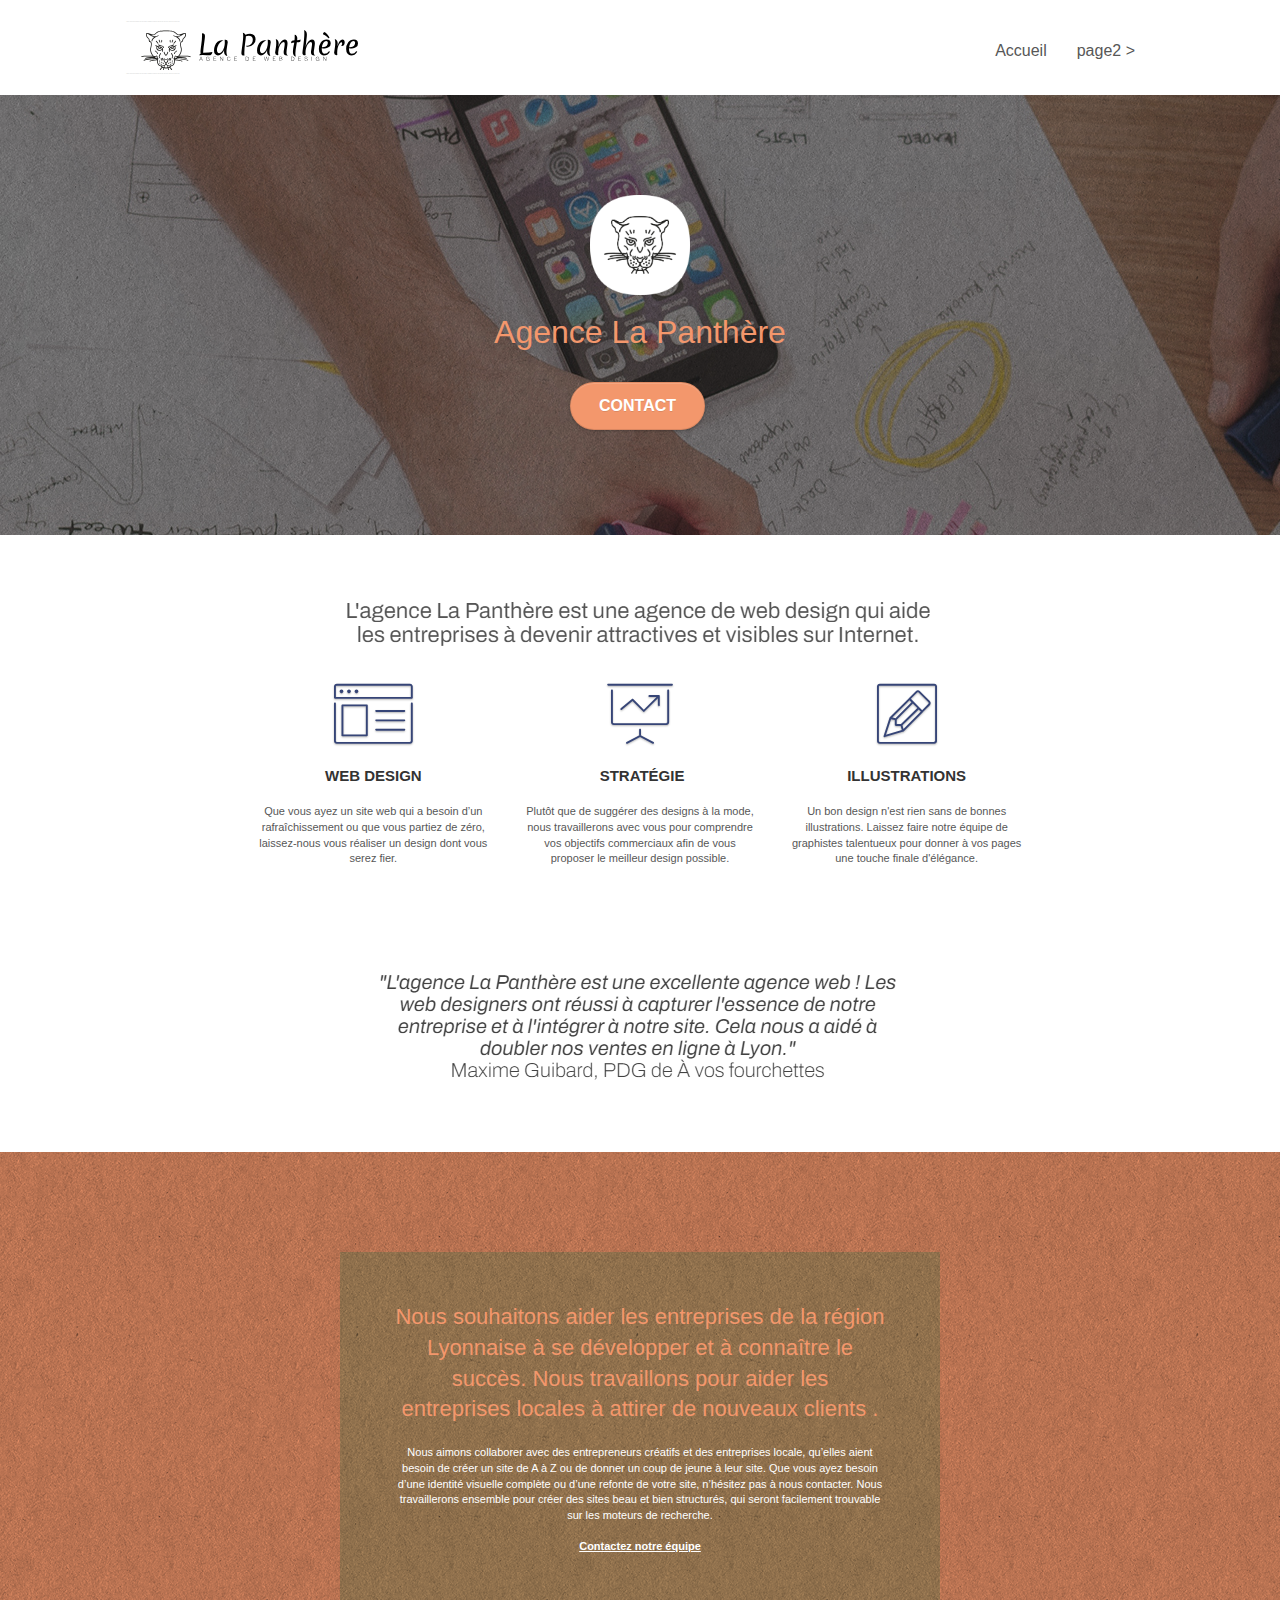
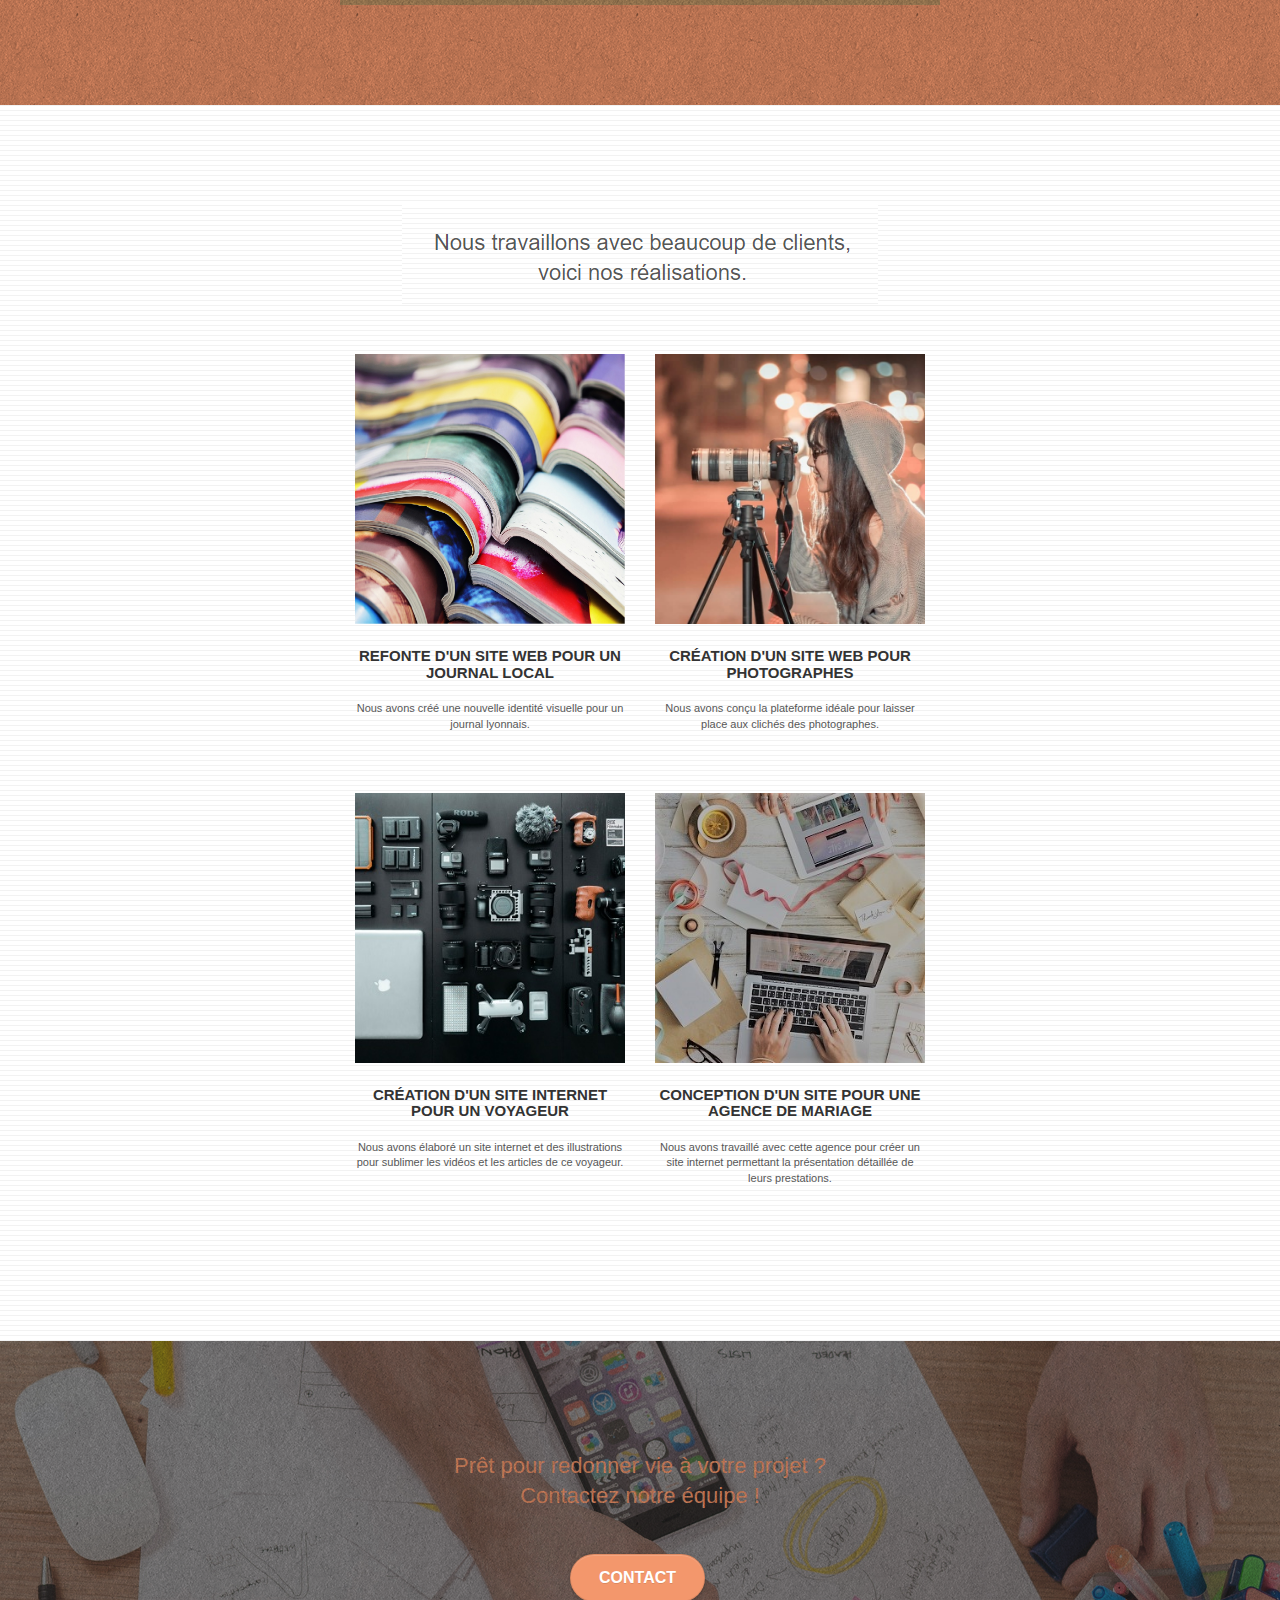
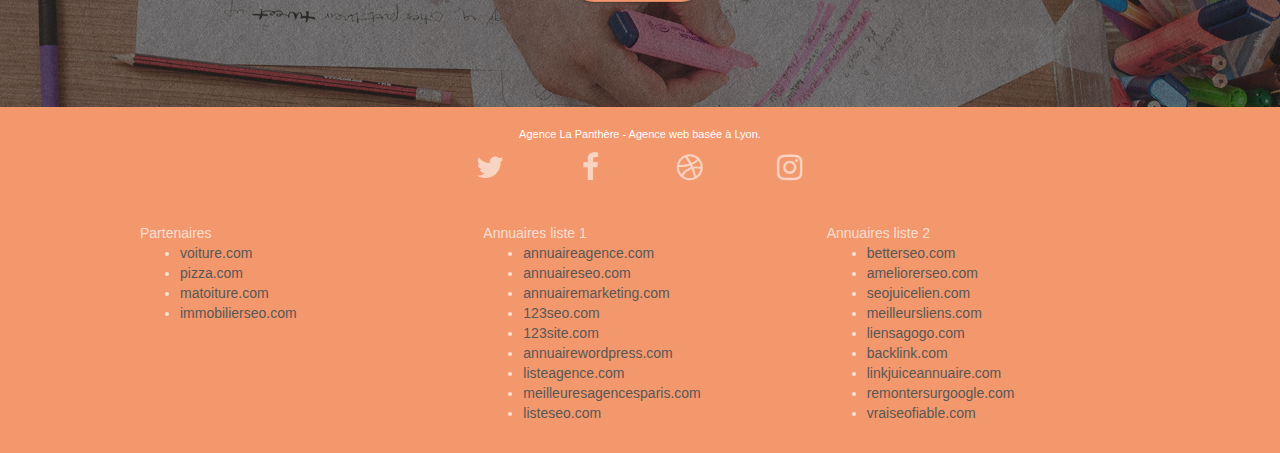
==== index.html @ 786b655c "init" ====
<!DOCTYPE html>
<html lang="fr">
	<head>
		<meta charset="utf-8" />
		<meta
			name="keywords"
			content="seo, google, site web, site internet, agence design paris, agence design, agence design,agence design,agence design,agence design,agence design,agence design,agence design,agence design"
		/>
		<meta name="description" content="" />
		<meta
			name="viewport"
			content="width=device-width, initial-scale=1.0, viewport-fit=cover"
		/>
		<link rel="shortcut icon" type="image/png" href="favicon.jpg" />

		<link rel="stylesheet" type="text/css" href="./css/bootstrap.css" />
		<link rel="stylesheet" type="text/css" href="style.css" />
		<link rel="stylesheet" type="text/css" href="./css/font-awesome.css" />
		<link rel="stylesheet" type="text/css" href="./css/et-line.css" />

		<script src="./js/jquery-2.1.0.js"></script>
		<script src="./js/bootstrap.js"></script>
		<script src="./js/blocs.js"></script>
		<script src="./js/jquery.touchSwipe.js" defer></script>
		<script src="./js/gmaps.js"></script>

		<title>La Panthère</title>

		<!-- Analytics -->

		<!-- Analytics END -->
	</head>
	<body>
		<!-- Principal conteneur -->
		<div class="page-container">
			<!-- bloc-0 -->
			<div class="bloc bgc-white l-bloc" id="bloc-0">
				<div class="container bloc-sm">
					<nav class="navbar row">
						<div class="navbar-header">
							<div class="keywords" style="color: #cccccc; font-size: 1px">
								Agence web à paris, stratégie web, web design,
								illustrations, design de site web, site web, web,
								internet, site internet, site
							</div>
							<a class="navbar-brand" href="index.html"
								><img
									src="img/agence-la-panthere-monochrome.svg"
									alt="paris web design logo agence web meilleure agence"
									height="40"
							/></a>
							<div class="keywords" style="color: #cccccc; font-size: 1px">
								Agence web à paris, stratégie web, web design,
								illustrations, design de site web, site web, web,
								internet, site internet, site
							</div>
							<button
								id="nav-toggle"
								type="button"
								class="ui-navbar-toggle navbar-toggle"
								data-toggle="collapse"
								data-target=".navbar-1"
							>
								<span class="sr-only">Toggle navigation</span
								><span class="icon-bar"></span
								><span class="icon-bar"></span
								><span class="icon-bar"></span>
							</button>
						</div>
						<div
							class="collapse navbar-collapse navbar-1 special-dropdown-nav"
						>
							<ul class="site-navigation nav navbar-nav">
								<li>
									<a href="index.html">Accueil</a>
								</li>
								<li></li>
								<li>
									<a href="page2.html">page2 &gt;</a>
								</li>
							</ul>
						</div>
					</nav>
				</div>
			</div>
			<!-- bloc-0 END -->

			<!-- bloc-1-presentation -->
			<div
				class="bloc bgc-dark-slate-blue bg-banniere d-bloc bg-t-edge bloc-bg-texture texture-paper b-parallax"
				id="bloc-1-hero"
			>
				<div class="container bloc-lg">
					<div class="row tight-width-whitespace">
						<div class="col-sm-12">
							<img
								src="img/logo.png"
								class="center-block image-resize-mode"
								width="100"
								alt="Agence La Panthère, agence web paris, création logo paris"
							/>
							<h1 class="text-center hero-bloc-text tc-white">
								Agence La Panthère
							</h1>
							<div class="text-center">
								<a
									href="page2.html"
									class="btn btn-lg btn-clean btn-rd cta-hero btn-atomic-tangerine"
									id="cta-hero"
									>Contact</a
								>
							</div>
						</div>
					</div>
				</div>
			</div>
			<!-- bloc-1-presentation END -->

			<!-- bloc-2-services -->
			<div class="bloc bgc-white l-bloc" id="bloc-2-services">
				<div class="container bloc-md">
					<div class="row">
						<div class="col-sm-12 text-center">
							<img
								alt="agence web, agence web paris, web design paris, stratégie web"
								src="img/title.png"
							/>
						</div>
					</div>
					<div class="row voffset-lg med-width-whitespace">
						<div class="col-sm-4">
							<div class="text-center">
								<span
									class="et-icon-browser sm-shadow icon-dark-slate-blue icons icon-lg"
								></span>
							</div>
							<h3 class="mg-md text-center">Web design</h3>
							<p class="text-center">
								Que vous ayez un site web qui a besoin d&rsquo;un
								rafraîchissement ou que vous partiez de zéro, laissez-nous
								vous réaliser un design dont vous serez fier.
							</p>
						</div>
						<div class="col-sm-4">
							<div class="text-center">
								<span
									class="et-icon-presentation sm-shadow icon-dark-slate-blue icons icon-lg"
								></span>
							</div>
							<h3 class="mg-md text-center">&nbsp;Stratégie</h3>
							<p class="text-center">
								Plutôt que de suggérer des designs à la mode, nous
								travaillerons avec vous pour comprendre vos objectifs
								commerciaux afin de vous proposer le meilleur design
								possible.<br />
							</p>
						</div>
						<div class="col-sm-4">
							<div class="text-center">
								<span
									class="et-icon-edit sm-shadow icon-dark-slate-blue icons icon-lg"
								></span>
							</div>
							<h3 class="mg-md text-center">Illustrations</h3>
							<p class="text-center">
								Un bon design n'est rien sans de bonnes illustrations.
								Laissez faire notre équipe de graphistes talentueux pour
								donner à vos pages une touche finale d'élégance.
							</p>
						</div>
					</div>
					<div class="row voffset-lg voffset">
						<div class="col-xs-12 col-md-8 col-md-offset-2 text-center">
							<img
								alt="agence web, agence web paris, web design paris, stratégie web"
								src="img/citation.png"
							/>
						</div>
					</div>
				</div>
			</div>
			<!-- bloc-2-services END -->

			<!-- bloc-3-what-i-do -->
			<div
				class="bloc tc-white bgc-atomic-tangerine bg-presentation d-bloc bloc-bg-texture texture-paper b-parallax"
				id="bloc-3-what-i-do"
			>
				<div class="container bloc-lg">
					<div class="row tight-width-whitespace black-background">
						<div class="col-sm-12">
							<h2 class="mg-md text-center tc-white">
								Nous souhaitons aider les entreprises de la région
								Lyonnaise à se développer et à connaître le succès. Nous
								travaillons pour aider les entreprises locales à attirer
								de nouveaux clients .<br />
							</h2>
							<p class="text-center white">
								Nous aimons collaborer avec des entrepreneurs créatifs et
								des entreprises locale, qu’elles aient besoin de créer un
								site de A à Z ou de donner un coup de jeune à leur site.
								Que vous ayez besoin d’une identité visuelle complète ou
								d’une refonte de votre site, n’hésitez pas à nous
								contacter. Nous travaillerons ensemble pour créer des
								sites beau et bien structurés, qui seront facilement
								trouvable sur les moteurs de recherche. <br /><br /><a
									class="ltc-white bold-link"
									href="page2.html"
									>Contactez notre équipe</a
								><br />
							</p>
						</div>
					</div>
				</div>
			</div>
			<!-- bloc-3-what-i-do END -->

			<!-- bloc-4-portfolio -->
			<div
				class="bloc bgc-white bg-lines-h2-bg bg-repeat l-bloc"
				id="bloc-4-portfolio"
			>
				<div class="container bloc-lg">
					<div class="row">
						<div class="col-sm-12 text-center">
							<img
								alt="agence web, agence web paris, web design paris, stratégie web"
								src="img/title2.png"
							/>
						</div>
					</div>
					<div class="row tight-width-whitespace portfolio-row">
						<div class="col-sm-6">
							<a
								href="#"
								data-lightbox="img/1.jpg"
								data-gallery-id="gallery-1"
								data-caption="Refonte d'un site web pour un journal local"
								data-frame="snapshot-lb"
								><img
									src="img/1.jpg"
									alt="paris web design logo agence web meilleure agence et refonte site web journal"
									class="img-responsive portfolio-thumb"
							/></a>
							<h3 class="mg-md text-center">
								Refonte d'un site web pour un journal local
							</h3>
							<p class="text-center">
								Nous avons créé une nouvelle identité visuelle pour un
								journal lyonnais.
							</p>
						</div>
						<div class="col-sm-6">
							<a
								href="#"
								data-lightbox="img/2.jpg"
								data-gallery-id="gallery-1"
								data-caption="Création d'un site web pour photographes"
								data-frame="snapshot-lb"
								><img
									src="img/2.jpg"
									class="img-responsive portfolio-thumb"
									alt="paris web design logo agence web meilleure agence, Création d'un site web pour photographes"
							/></a>
							<h3 class="mg-md text-center">
								Création d'un site web pour photographes
							</h3>
							<p class="text-center">
								Nous avons conçu la plateforme idéale pour laisser place
								aux clichés des photographes.
							</p>
						</div>
					</div>
					<div class="row tight-width-whitespace portfolio-row">
						<div class="col-sm-6">
							<a
								href="#"
								data-lightbox="img/3.bmp"
								data-gallery-id="gallery-1"
								data-caption="Création d'un site internet pour un voyageur"
								data-frame="snapshot-lb"
								><img
									src="img/3.bmp"
									class="img-responsive portfolio-thumb"
									alt="paris web design logo agence web meilleure agence, Création d'un site web pour voyageur"
							/></a>
							<h3 class="mg-md text-center">
								Création d'un site internet pour un voyageur
							</h3>
							<p class="text-center">
								Nous avons élaboré un site internet et des illustrations
								pour sublimer les vidéos et les articles de ce voyageur.
							</p>
						</div>
						<div class="col-sm-6">
							<a
								href="#"
								data-lightbox="img/4.bmp"
								data-gallery-id="gallery-1"
								data-caption="Conception d'un site pour une agence de mariage"
								data-frame="snapshot-lb"
								><img
									src="img/4.bmp"
									class="img-responsive portfolio-thumb"
									alt="paris web design logo agence web meilleure agence, Création d'un site web pour agence de mariage"
							/></a>
							<h3 class="mg-md text-center">
								Conception d'un site pour une agence de mariage
							</h3>
							<p class="text-center">
								Nous avons travaillé avec cette agence pour créer un site
								internet permettant la présentation détaillée de leurs
								prestations.
							</p>
						</div>
					</div>
				</div>
			</div>
			<!-- bloc-4-portfolio END -->

			<!-- bloc-5-cta -->
			<div
				class="bloc bgc-dark-slate-blue bg-banniere d-bloc bloc-bg-texture texture-paper"
				id="bloc-5-cta"
			>
				<div class="container bloc-lg">
					<div class="row">
						<h2 class="mg-md text-center tc-white">
							Prêt pour redonner vie à votre projet ?<br />Contactez notre
							équipe !
						</h2>
						<div class="col-sm-12 text-center">
							<a
								href="page2.html"
								class="btn btn-atomic-tangerine btn-clean btn-rd btn-lg cta-hero"
								>Contact</a
							>
						</div>
					</div>
				</div>
			</div>
			<!-- bloc-5-cta END -->

			<!-- Footer - bloc-8 -->
			<div class="bloc bgc-atomic-tangerine d-bloc" id="bloc-8">
				<div class="container bloc-sm">
					<div class="row">
						<div class="col-sm-12">
							<p class="text-center white">
								Agence La Panthère - Agence web basée à Lyon.<br />
							</p>
							<div class="row row-no-gutters social">
								<div class="col-sm-3">
									<div class="text-center">
										<a class="social" href="index.html"
											><span class="fa fa-twitter icon-md"></span
										></a>
									</div>
								</div>
								<div class="col-sm-3">
									<div class="text-center">
										<a class="social" href="index.html"
											><span class="fa fa-facebook icon-md"></span
										></a>
									</div>
								</div>
								<div class="col-sm-3">
									<div class="text-center">
										<a class="social" href="index.html"
											><span class="fa fa-dribbble icon-md"></span
										></a>
									</div>
								</div>
								<div class="col-sm-3">
									<div class="text-center">
										<a class="social" href="index.html"
											><span class="fa fa-instagram icon-md"></span
										></a>
									</div>
								</div>
								<div class="keywords" style="color: #f3976c">
									Agence web à paris, stratégie web, web design,
									illustrations, design de site web, site web, web,
									internet, site internet, site
								</div>
							</div>
							<div class="row">
								<div class="col-sm-4">
									Partenaires
									<ul>
										<li><a href="voiture.com">voiture.com</a></li>
										<li><a href="pizza.com">pizza.com</a></li>
										<li><a href="matoiture.com">matoiture.com</a></li>
										<li>
											<a href="immobilierseo.com"
												>immobilierseo.com</a
											>
										</li>
									</ul>
								</div>
								<div class="col-sm-4">
									Annuaires liste 1
									<ul>
										<li>
											<a href="annuaireagence.com"
												>annuaireagence.com</a
											>
										</li>
										<li>
											<a href="annuaireseo.com">annuaireseo.com</a>
										</li>
										<li>
											<a href="annuairemarketing.com"
												>annuairemarketing.com</a
											>
										</li>
										<li><a href="123seoture.com">123seo.com</a></li>
										<li><a href="123site.com">123site.com</a></li>
										<li>
											<a href="annuairewordpress.com"
												>annuairewordpress.com</a
											>
										</li>
										<li>
											<a href="listeagence.com">listeagence.com</a>
										</li>
										<li>
											<a href="meilleuresagencesparis.com"
												>meilleuresagencesparis.com</a
											>
										</li>
										<li><a href="listeseo.com">listeseo.com</a></li>
									</ul>
								</div>
								<div class="col-sm-4">
									Annuaires liste 2
									<ul>
										<li><a href="betterseo.com">betterseo.com</a></li>
										<li>
											<a href="ameliorerseo.com"
												>ameliorerseo.com</a
											>
										</li>
										<li>
											<a href="seojuicelien.com"
												>seojuicelien.com</a
											>
										</li>
										<li>
											<a href="meilleursliens.com"
												>meilleursliens.com</a
											>
										</li>
										<li>
											<a href="liensagogo.com">liensagogo.com</a>
										</li>
										<li><a href="backlink.com">backlink.com</a></li>
										<li>
											<a href="linkjuiceannuaire.com"
												>linkjuiceannuaire.com</a
											>
										</li>
										<li>
											<a href="remontersurgoogle.com"
												>remontersurgoogle.com</a
											>
										</li>
										<li>
											<a href="vraiseofiable.com"
												>vraiseofiable.com</a
											>
										</li>
									</ul>
								</div>
							</div>
						</div>
					</div>
				</div>
			</div>
			<!-- Footer - bloc-8 END -->
		</div>
		<!-- Principal conteneur END -->
	</body>
</html>
---- style.css ----
body {
    margin: 0;
    padding: 0;
    background: #FFF;
    overflow-x: hidden;
    -webkit-font-smoothing: antialiased;
    -moz-osx-font-smoothing: grayscale;
}

a,
button {
    transition: all .3s ease-in-out;
    outline: none!important;
}

a:hover {
    text-decoration: none;
    cursor: pointer;
}

#page-loading-blocs-notifaction {
    position: fixed;
    top: 0;
    bottom: 0;
    width: 100%;
    z-index: 100000;
    background: #FFFFFF url("img/pageload-spinner.gif") no-repeat center center;
}

.bloc {
    width: 100%;
    clear: both;
    background: 50% 50% no-repeat;
    padding: 0 50px;
    -webkit-background-size: cover;
    -moz-background-size: cover;
    -o-background-size: cover;
    background-size: cover;
    position: relative;
}

.bloc .container {
    padding-left: 0;
    padding-right: 0;
}

.bloc-lg {
    padding: 100px 50px;
}

.bloc-md {
    padding: 50px;
}

.bloc-sm {
    padding: 20px 50px;
}

.bg-center,
.bg-l-edge,
.bg-r-edge,
.bg-t-edge,
.bg-b-edge,
.bg-tl-edge,
.bg-bl-edge,
.bg-tr-edge,
.bg-br-edge,
.bg-repeat {
    -webkit-background-size: auto!important;
    -moz-background-size: auto!important;
    -o-background-size: auto!important;
    background-size: auto!important;
}

.bg-repeat {
    background: repeat;
}

.bg-t-edge {
    background: top no-repeat;
}

.bloc-bg-texture::before {
    content: "";
    background-size: 2px 2px;
    position: absolute;
    top: 0;
    bottom: 0;
    left: 0;
    right: 0;
}

.texture-paper::before {
    background: url("img/texture-paper.png");
    background-size: 280px 280px;
}

.b-parallax {
    background-attachment: fixed;
}

.d-bloc {
    color: rgba(255, 255, 255, .7);
}

.d-bloc button:hover {
    color: rgba(255, 255, 255, .9);
}

.d-bloc .icon-round,
.d-bloc .icon-square,
.d-bloc .icon-rounded,
.d-bloc .icon-semi-rounded-a,
.d-bloc .icon-semi-rounded-b {
    border-color: rgba(255, 255, 255, .9);
}

.d-bloc .divider-h span {
    border-color: rgba(255, 255, 255, .2);
}

.d-bloc .a-btn,
.d-bloc .navbar a,
.d-bloc .navbar-brand,
.d-bloc a .icon-sm,
.d-bloc a .icon-md,
.d-bloc a .icon-lg,
.d-bloc a .icon-xl,
.d-bloc h1 a,
.d-bloc h2 a,
.d-bloc h3 a,
.d-bloc h4 a,
.d-bloc h5 a,
.d-bloc h6 a,
.d-bloc p a {
    color: rgba(255, 255, 255, .6);
}

.d-bloc .a-btn:hover,
.d-bloc .navbar a:hover,
.d-bloc .navbar-brand:hover,
.d-bloc a:hover .icon-sm,
.d-bloc a:hover .icon-md,
.d-bloc a:hover .icon-lg,
.d-bloc a:hover .icon-xl,
.d-bloc h1 a:hover,
.d-bloc h2 a:hover,
.d-bloc h3 a:hover,
.d-bloc h4 a:hover,
.d-bloc h5 a:hover,
.d-bloc h6 a:hover,
.d-bloc p a:hover {
    color: rgba(255, 255, 255, 1);
}

.d-bloc .navbar-toggle .icon-bar {
    background: rgba(255, 255, 255, 1);
}

.d-bloc .btn-wire,
.d-bloc .btn-wire:hover {
    color: rgba(255, 255, 255, 1);
    border-color: rgba(255, 255, 255, 1);
}

.d-bloc .panel {
    color: rgba(0, 0, 0, .5);
}

.d-bloc .panel button:hover {
    color: rgba(0, 0, 0, .7);
}

.d-bloc .panel icon {
    border-color: rgba(0, 0, 0, .7);
}

.d-bloc .panel .divider-h span {
    border-color: rgba(0, 0, 0, .1);
}

.d-bloc .panel .a-btn {
    color: rgba(0, 0, 0, .6);
}

.d-bloc .panel .a-btn:hover {
    color: rgba(0, 0, 0, 1);
}

.d-bloc .panel .btn-wire,
.d-bloc .panel .btn-wire:hover {
    color: rgba(0, 0, 0, .7);
    border-color: rgba(0, 0, 0, .3);
}

.d-bloc .panel,
.l-bloc {
    color: rgba(0, 0, 0, .5);
}

.d-bloc .panel button:hover,
.l-bloc button:hover {
    color: rgba(0, 0, 0, .7);
}

.l-bloc .icon-round,
.l-bloc .icon-square,
.l-bloc .icon-rounded,
.l-bloc .icon-semi-rounded-a,
.l-bloc .icon-semi-rounded-b {
    border-color: rgba(0, 0, 0, .7);
}

.d-bloc .panel .divider-h span,
.l-bloc .divider-h span {
    border-color: rgba(0, 0, 0, .1);
}

.d-bloc .panel .a-btn,
.l-bloc .a-btn,
.l-bloc .navbar a,
.l-bloc .navbar-brand,
.l-bloc a .icon-sm,
.l-bloc a .icon-md,
.l-bloc a .icon-lg,
.l-bloc a .icon-xl,
.l-bloc h1 a,
.l-bloc h2 a,
.l-bloc h3 a,
.l-bloc h4 a,
.l-bloc h5 a,
.l-bloc h6 a,
.l-bloc p a {
    color: rgba(0, 0, 0, .6);
}

.d-bloc .panel .a-btn:hover,
.l-bloc .a-btn:hover,
.l-bloc .navbar a:hover,
.l-bloc .navbar-brand:hover,
.l-bloc a:hover .icon-sm,
.l-bloc a:hover .icon-md,
.l-bloc a:hover .icon-lg,
.l-bloc a:hover .icon-xl,
.l-bloc h1 a:hover,
.l-bloc h2 a:hover,
.l-bloc h3 a:hover,
.l-bloc h4 a:hover,
.l-bloc h5 a:hover,
.l-bloc h6 a:hover,
.l-bloc p a:hover {
    color: rgba(0, 0, 0, 1);
}

.l-bloc .navbar-toggle .icon-bar {
    color: rgba(0, 0, 0, .6);
}

.d-bloc .panel .btn-wire,
.d-bloc .panel .btn-wire:hover,
.l-bloc .btn-wire,
.l-bloc .btn-wire:hover {
    color: rgba(0, 0, 0, .7);
    border-color: rgba(0, 0, 0, .3);
}

.voffset {
    margin-top: 30px;
}

.voffset-lg {
    margin-top: 80px;
}

.row-no-gutters {
    margin-right: 0;
    margin-left: 0;
}

.row.row-no-gutters > [class^="col-"],
.row.row-no-gutters > [class*=" col-"] {
    padding-right: 0;
    padding-left: 0;
}

#bloc-1-hero h1 {
    font-size: 32px;
}

.navbar {
    margin-bottom: 0;
    z-index: 1;
}

.navbar-brand {
    height: auto;
    padding: 3px 15px;
    font-size: 25px;
    font-weight: normal;
    font-weight: 600;
    line-height: 44px;
}

.navbar-brand img {
    max-height: 200px;
    margin: 0 5px 0 0;
    display: inline;
}

.navbar-brand img[src$=svg] {
    min-width: 100px;
}

.nav-center .navbar-brand img {
    margin: 0;
}

.navbar .nav {
    padding-top: 2px;
    margin-right: -16px;
    float: right;
    z-index: 1;
}

.nav > li {
    float: left;
    margin-top: 4px;
    font-size: 16px;
}

.navbar-nav .open .dropdown-menu > li > a {
    text-align: inherit;
}

.nav > li a:hover,
.nav > li a:focus {
    background: transparent;
}

.navbar-toggle {
    margin: 10px 10px 0 0;
    border: 0px;
}

.navbar-toggle:hover {
    background: transparent!important;
}

.navbar-toggle .icon-bar {
    background-color: rgba(0, 0, 0, .5);
    width: 26px;
}

.nav-invert .navbar .nav {
    float: left;
}

.nav-invert .navbar-header,
.nav-invert .navbar-brand {
    float: right;
    position: relative;
    z-index: 2;
}

@media (min-width: 768px) {
    .site-navigation {
        position: absolute;
        top: 50%;
        right: 20px;
        transform: translate(0, -50%);
        -webkit-transform: translateY(-50%);
    }
    .nav > li .dropdown-menu a,
    .nav > li .dropdown-menu a:hover {
        color: #484848;
    }
    .nav-invert .site-navigation {
        left: 0;
        right: 0;
    }
    .nav-center {
        text-align: center;
    }
    .nav-center .navbar-header {
        width: 100%;
    }
    .nav-center .navbar-header,
    .nav-center .navbar-brand,
    .nav-center .nav > li {
        float: none;
        display: inline-block;
    }
    .nav-center .site-navigation {
        position: relative;
        width: 100%;
        right: 0;
        margin-right: 0px;
        margin-top: 20px;
    }
    .nav-center.mini-nav .navbar-toggle {
        float: none;
        margin: 10px auto 0;
    }
}

.nav > li > .dropdown a {
    background: none!important;
    display: block;
    padding: 14px 15px;
}

nav .caret {
    margin: 0 5px;
}

.dropdown-menu .dropdown-menu {
    top: -8px;
    left: 100%;
}

.dropdown-menu .dropmenu-flow-right {
    top: 100%;
    left: 0;
    margin-left: -1px;
    border-top-left-radius: 0;
    border-top-right-radius: 0;
}

.dropdown-menu .dropdown span {
    border: 4px solid black;
    border-top-color: transparent;
    border-right-color: transparent;
    border-bottom-color: transparent;
    margin: 6px -5px 0 0!important;
    float: right;
}

.mg-md {
    margin-top: 10px;
    margin-bottom: 20px;
}

.mg-lg {
    margin-top: 10px;
    margin-bottom: 40px;
}

.btn {
    margin: 0 5px 5px 0;
}

.btn.pull-right {
    margin: 0 0 5px 5px;
}

.btn-d,
.btn-d:hover,
.btn-d:focus {
    color: #FFF;
    background: rgba(0, 0, 0, .3);
}

button {
    outline: none!important;
}

.btn-rd {
    border-radius: 40px;
}

.btn-clean {
    border: 1px solid rgba(0, 0, 0, .08);
    border-bottom-color: rgba(0, 0, 0, .1);
    text-shadow: 0 1px 0 rgba(0, 0, 1, .1);
    box-shadow: 0 1px 3px rgba(0, 0, 1, .25), inset 0 1px 0 0 rgba(255, 255, 255, .15);
}

.icon-md {
    font-size: 30px!important;
}

.icon-lg {
    font-size: 60px!important;
}

.sm-shadow {
    text-shadow: 0 1px 2px rgba(0, 0, 0, .3);
}

.panel-sq,
.panel-sq .panel-heading,
.panel-sq .panel-footer {
    border-radius: 0;
}

.panel-rd {
    border-radius: 30px;
}

.panel-rd .panel-heading {
    border-radius: 29px 29px 0 0;
}

.panel-rd .panel-footer {
    border-radius: 0 0 29px 29px;
}

.form-control {
    border-color: rgba(0, 0, 0, .1);
    box-shadow: none;
}

.scrollToTop {
    width: 40px;
    height: 40px;
    position: fixed;
    bottom: 20px;
    right: 20px;
    opacity: 0;
    z-index: 500;
    transition: all .3s ease-in-out;
}

.scrollToTop span {
    margin-top: 6px;
}

.showScrollTop {
    font-size: 14px;
    opacity: 1;
}

a[data-lightbox] {
    position: relative;
    display: block;
    text-align: center;
}

a[data-lightbox]:hover::before {
    content: "+";
    font-family: "HelveticaNeue-Light", "Helvetica Neue Light", "Helvetica Neue", Helvetica, Arial;
    font-size: 32px;
    width: 50px;
    height: 50px;
    margin-left: -25px;
    border-radius: 50%;
    background: rgba(0, 0, 0, .6);
    color: #FFF;
    font-weight: 100;
    z-index: 1;
    position: absolute;
    top: 50%;
    transform: translateY(-50%);
    -webkit-transform: translateY(-50%);
}

a[data-lightbox]:hover img {
    opacity: 0.6;
    -webkit-animation-fill-mode: none;
    animation-fill-mode: none;
}

#lightbox-modal {
    display: flex;
    align-items: center;
}

#lightbox-modal .modal-dialog {
    width: 90%;
    max-width: 900px;
    margin: 0 auto 0;
}

#lightbox-modal .modal-dialog img {
    max-height: 90vh;
    margin: 0 auto;
}

.lightbox-caption {
    padding: 20px;
    color: #FFF;
    background: rgba(0, 0, 0, .5);
    position: absolute;
    left: 15px;
    right: 15px;
    bottom: 5px;
}

.close-lightbox {
    color: #FFF;
    font-size: 30px;
    position: absolute;
    top: 20px;
    right: 20px;
    z-index: 20;
    background: rgba(0, 0, 0, .5);
    border: none;
    line-height: 30px;
    padding: 0 9px 5px;
    opacity: 0.3;
}

.close-lightbox:hover,
.next-lightbox:hover,
.prev-lightbox:hover {
    opacity: 1.0;
    color: #FFF;
}

.next-lightbox,
.prev-lightbox {
    font-size: 20px;
    color: rgba(255, 255, 255, .9);
    background: rgba(0, 0, 0, .5);
    transition: all .2s ease-in-out;
    position: absolute;
    top: 45%;
    z-index: 1;
    opacity: 0.4;
}

.next-lightbox {
    padding: 6px 8px 1px 13px;
    right: 25px;
}

.prev-lightbox {
    padding: 6px 13px 1px 10px;
    left: 25px;
}

.snapshot-lb .modal-body {
    padding-bottom: 45px;
}

.snapshot-lb .lightbox-caption {
    padding: 0;
    color: rgba(0, 0, 0, .5);
    background: none;
}

h1,
h2,
h3,
h4,
h5,
h6,
p,
label,
.btn,
a {
    font-family: "helvetica";
    font-weight: 400;
    color: #575757!important;
}

.container {
    max-width: 1000px;
}

.hero-bloc-text {
    font-size: 38px;
}

.hero-bloc-text-sub {
    font-size: 36px;
}

.statement-bloc-text {
    line-height: 26px;
    font-style: italic;
    font-size: 20px;
    text-align: center;
    font-weight: lighter;
    max-width: 520px;
    margin: auto auto auto auto;
}

p {
    font-size: 11px;
}

.tight-width-whitespace {
    max-width: 600px;
    margin: auto auto auto auto;
}

.h1 {
    font-size: 20px;
    font-family: "Open Sans";
}

.cta-hero {
    margin-top: 22px;
    color: #FFFFFF!important;
    text-transform: uppercase;
    padding: 12px 28px 12px 28px;
    font-size: 16px;
    font-weight: 700;
}

.social {
    max-width: 400px;
    margin: auto auto auto auto;
}

h2 {
    font-size: 22px;
    line-height: 1.4em;
}

h3 {
    font-size: 15px;
    text-transform: uppercase;
    font-weight: 700;
    color: #333333!important;
}

.med-width-whitespace {
    max-width: 800px;
    margin: auto auto auto auto;
    box-shadow: 0px 0px 0px #000000;
}

h1 {
    color: #333333!important;
}

h4 {
    color: #333333!important;
}

.icons {
    margin-bottom: 14px;
    margin-top: 24px;
}

.white {
    color: #FFFFFF!important;
}

.portfolio-thumb {
    margin-bottom: 24px;
}

.portfolio-row {
    margin-bottom: 44px;
    margin-top: 50px;
}

.avatar {
    box-shadow: 0px 4px 9px rgba(0, 0, 0, 0.3);
}

.black-background {
    background-color: rgba(165, 147, 99, 0.7);
    padding: 40px 40px 40px 40px;
}

.bold-link {
    font-weight: 900;
    text-decoration: underline!important;
}

.bgc-white {
    background-color: #FFFFFF;
}

.bgc-dark-slate-blue {
    background-color: #364577;
}

.bgc-atomic-tangerine {
    background-color: #F3976C;
}

.tc-white {
    color: #F3976C!important;
}

.btn-atomic-tangerine {
    background: #F3976C;
    color: #FFFFFF!important;
}

.btn-atomic-tangerine:hover {
    background: #c27956!important;
    color: #FFFFFF!important;
}

.ltc-white {
    color: #FFFFFF!important;
}

.ltc-white:hover {
    color: #cccccc!important;
}

.ltc-atomic-tangerine {
    color: #F3976C!important;
}

.ltc-atomic-tangerine:hover {
    color: #c27956!important;
}

.icon-dark-slate-blue {
    color: #364577!important;
    border-color: #364577!important;
}

.bg-dots-bg {
    background-image: url("img/dots-bg.png");
}

.bg-lines-h2-bg {
    background-image: url("img/lines-h2-bg.png");
}

.bg-banniere {
    background-image: url("img/agence-la-panthere.jpg");
}

.bg-presentation {
    background-image: url("img/image-de-presentation.bmp");
}

@media (max-width: 1024px) {
    .bloc {
        padding-left: 20px;
        padding-right: 20px;
    }
    .bloc.full-width-bloc,
    .bloc-tile-2.full-width-bloc .container,
    .bloc-tile-3.full-width-bloc .container,
    .bloc-tile-4.full-width-bloc .container {
        padding-left: 0;
        padding-right: 0;
    }
}

@media (max-width: 992px) and (min-width: 768px) {
    .navbar .nav {
        max-width: 80%
    }
    .nav-center.navbar .nav {
        max-width: 100%
    }
}

@media only screen and (min-device-width: 768px) and (max-device-width: 1024px) and (orientation: landscape) {
    .b-parallax {
        background-attachment: scroll;
    }
}

@media only screen and (min-device-width: 1024px) and (max-device-width: 1366px) and (-webkit-min-device-pixel-ratio: 1.5) {
    .b-parallax {
        background-attachment: scroll;
    }
}

@media (max-width: 991px) {
    .container {
        width: 100%;
    }
    .b-parallax {
        background-attachment: scroll;
    }
    .page-container,
    #hero-bloc {
        overflow-x: hidden;
        position: relative;
    }
    .bloc {
        padding-left: constant(safe-area-inset-left);
        padding-right: constant(safe-area-inset-right);
    }
    .bloc-group,
    .bloc-group .bloc {
        display: block;
        width: 100%;
    }
    .bloc-fill-screen .fill-bloc-top-edge,
    .bloc-fill-screen .fill-bloc-bottom-edge {
        padding: 0 20px;
        padding-left: constant(safe-area-inset-left);
        padding-right: constant(safe-area-inset-right);
    }
}

@media (max-width: 767px) {
    .page-container {
        overflow-x: hidden;
        position: relative;
    }
    h1,
    h2,
    h3,
    h4,
    h5,
    h6,
    p,
    #disqus_thread {
        padding-left: 10px!important;
        padding-right: 10px!important;
    }
    .b-parallax {
        background-attachment: scroll;
    }
    .navbar .nav {
        padding-top: 0;
        border-top: 1px solid rgba(0, 0, 0, .2);
        float: none!important;
    }
    .navbar.row {
        margin-left: 0;
        margin-right: 0;
    }
    .site-navigation {
        position: inherit;
        transform: none;
        -webkit-transform: none;
        -ms-transform: none;
    }
    .nav > li {
        margin-top: 0;
        border-bottom: 1px solid rgba(0, 0, 0, .1);
        background: rgba(0, 0, 0, .05);
        text-align: left;
        padding-left: 15px;
        width: 100%;
    }
    .nav > li:hover {
        background: rgba(0, 0, 0, .08);
    }
    .dropdown .dropdown a .caret {
        float: none;
        margin: 5px 0 0 10px!important;
        border: 4px solid black;
        border-bottom-color: transparent;
        border-right-color: transparent;
        border-left-color: transparent;
    }
    #hero-bloc .navbar .nav {
        background: rgba(0, 0, 0, .8);
    }
    #hero-bloc .navbar .nav a {
        color: rgba(255, 255, 255, .6);
    }
    .hero {
        padding: 50px 0;
    }
    .hero-nav {
        left: -1px;
        right: -1px;
    }
    .navbar-collapse {
        padding: 0;
        overflow-x: hidden;
        -webkit-box-shadow: none;
        box-shadow: none;
    }
    .navbar-brand img {
        max-height: 40px;
        width: auto;
    }
    .nav-invert .navbar-header {
        float: none;
        width: 100%;
    }
    .nav-invert .navbar-toggle {
        float: left;
        margin-left: 10px;
    }
    .bloc {
        padding-left: 0;
        padding-right: 0;
    }
    .bloc-xxl,
    .bloc-xl,
    .bloc-lg {
        padding: 40px 0;
    }
    .bloc-sm,
    .bloc-md {
        padding-left: 0;
        padding-right: 0;
    }
    .bloc-tile-2 .container,
    .bloc-tile-3 .container,
    .bloc-tile-4 .container,
    .bloc-fill-screen .fill-bloc-top-edge,
    .bloc-fill-screen .fill-bloc-bottom-edge {
        padding-left: 0;
        padding-right: 0;
    }
    .a-block {
        padding: 0 10px;
    }
    .btn-dwn {
        display: none;
    }
    .voffset {
        margin-top: 5px;
    }
    .voffset-md {
        margin-top: 20px;
    }
    .voffset-lg {
        margin-top: 30px;
    }
    form {
        padding: 5px;
    }
    .close-lightbox {
        display: inline-block;
    }
    .blocsapp-device-iphone5 {
        background-size: 216px 425px;
        padding-top: 60px;
        width: 216px;
        height: 425px;
    }
    .blocsapp-device-iphone5 img {
        width: 180px;
        height: 320px;
    }
}

@media (max-width: 400px) {
    .bloc {
        padding-left: 0;
        padding-right: 0;
    }
}

@media (max-width: 767px) {
    .bloc-mob-center-text {
        text-align: center;
    }
}
---- css/et-line.css ----
@font-face {
    font-family: et-line;
    src: url(../fonts/et-line.eot);
    src: url(../fonts/et-line.eot?#iefix) format('embedded-opentype'), url(../fonts/et-line.woff) format('woff'), url(../fonts/et-line.ttf) format('truetype'), url(../fonts/et-line.svg#et-line) format('svg');
    font-weight: 400;
    font-style: normal
}

.et-icon-adjustments,
.et-icon-alarmclock,
.et-icon-anchor,
.et-icon-aperture,
.et-icon-attachment,
.et-icon-bargraph,
.et-icon-basket,
.et-icon-beaker,
.et-icon-bike,
.et-icon-book-open,
.et-icon-briefcase,
.et-icon-browser,
.et-icon-calendar,
.et-icon-camera,
.et-icon-caution,
.et-icon-chat,
.et-icon-circle-compass,
.et-icon-clipboard,
.et-icon-clock,
.et-icon-cloud,
.et-icon-compass,
.et-icon-desktop,
.et-icon-dial,
.et-icon-document,
.et-icon-documents,
.et-icon-download,
.et-icon-dribbble,
.et-icon-edit,
.et-icon-envelope,
.et-icon-expand,
.et-icon-facebook,
.et-icon-flag,
.et-icon-focus,
.et-icon-gears,
.et-icon-genius,
.et-icon-gift,
.et-icon-global,
.et-icon-globe,
.et-icon-googleplus,
.et-icon-grid,
.et-icon-happy,
.et-icon-hazardous,
.et-icon-heart,
.et-icon-hotairballoon,
.et-icon-hourglass,
.et-icon-key,
.et-icon-laptop,
.et-icon-layers,
.et-icon-lifesaver,
.et-icon-lightbulb,
.et-icon-linegraph,
.et-icon-linkedin,
.et-icon-lock,
.et-icon-magnifying-glass,
.et-icon-map,
.et-icon-map-pin,
.et-icon-megaphone,
.et-icon-mic,
.et-icon-mobile,
.et-icon-newspaper,
.et-icon-notebook,
.et-icon-paintbrush,
.et-icon-paperclip,
.et-icon-pencil,
.et-icon-phone,
.et-icon-picture,
.et-icon-pictures,
.et-icon-piechart,
.et-icon-presentation,
.et-icon-pricetags,
.et-icon-printer,
.et-icon-profile-female,
.et-icon-profile-male,
.et-icon-puzzle,
.et-icon-quote,
.et-icon-recycle,
.et-icon-refresh,
.et-icon-ribbon,
.et-icon-rss,
.et-icon-sad,
.et-icon-scissors,
.et-icon-scope,
.et-icon-search,
.et-icon-shield,
.et-icon-speedometer,
.et-icon-strategy,
.et-icon-streetsign,
.et-icon-tablet,
.et-icon-target,
.et-icon-telescope,
.et-icon-toolbox,
.et-icon-tools,
.et-icon-tools-2,
.et-icon-trophy,
.et-icon-tumblr,
.et-icon-twitter,
.et-icon-upload,
.et-icon-video,
.et-icon-wallet,
.et-icon-wine {
    font-family: et-line;
    speak: none;
    font-style: normal;
    font-weight: 400;
    font-variant: normal;
    text-transform: none;
    line-height: 1;
    -webkit-font-smoothing: antialiased;
    -moz-osx-font-smoothing: grayscale;
    display: inline-block
}

.et-icon-mobile:before {
    content: "\e000"
}

.et-icon-laptop:before {
    content: "\e001"
}

.et-icon-desktop:before {
    content: "\e002"
}

.et-icon-tablet:before {
    content: "\e003"
}

.et-icon-phone:before {
    content: "\e004"
}

.et-icon-document:before {
    content: "\e005"
}

.et-icon-documents:before {
    content: "\e006"
}

.et-icon-search:before {
    content: "\e007"
}

.et-icon-clipboard:before {
    content: "\e008"
}

.et-icon-newspaper:before {
    content: "\e009"
}

.et-icon-notebook:before {
    content: "\e00a"
}

.et-icon-book-open:before {
    content: "\e00b"
}

.et-icon-browser:before {
    content: "\e00c"
}

.et-icon-calendar:before {
    content: "\e00d"
}

.et-icon-presentation:before {
    content: "\e00e"
}

.et-icon-picture:before {
    content: "\e00f"
}

.et-icon-pictures:before {
    content: "\e010"
}

.et-icon-video:before {
    content: "\e011"
}

.et-icon-camera:before {
    content: "\e012"
}

.et-icon-printer:before {
    content: "\e013"
}

.et-icon-toolbox:before {
    content: "\e014"
}

.et-icon-briefcase:before {
    content: "\e015"
}

.et-icon-wallet:before {
    content: "\e016"
}

.et-icon-gift:before {
    content: "\e017"
}

.et-icon-bargraph:before {
    content: "\e018"
}

.et-icon-grid:before {
    content: "\e019"
}

.et-icon-expand:before {
    content: "\e01a"
}

.et-icon-focus:before {
    content: "\e01b"
}

.et-icon-edit:before {
    content: "\e01c"
}

.et-icon-adjustments:before {
    content: "\e01d"
}

.et-icon-ribbon:before {
    content: "\e01e"
}

.et-icon-hourglass:before {
    content: "\e01f"
}

.et-icon-lock:before {
    content: "\e020"
}

.et-icon-megaphone:before {
    content: "\e021"
}

.et-icon-shield:before {
    content: "\e022"
}

.et-icon-trophy:before {
    content: "\e023"
}

.et-icon-flag:before {
    content: "\e024"
}

.et-icon-map:before {
    content: "\e025"
}

.et-icon-puzzle:before {
    content: "\e026"
}

.et-icon-basket:before {
    content: "\e027"
}

.et-icon-envelope:before {
    content: "\e028"
}

.et-icon-streetsign:before {
    content: "\e029"
}

.et-icon-telescope:before {
    content: "\e02a"
}

.et-icon-gears:before {
    content: "\e02b"
}

.et-icon-key:before {
    content: "\e02c"
}

.et-icon-paperclip:before {
    content: "\e02d"
}

.et-icon-attachment:before {
    content: "\e02e"
}

.et-icon-pricetags:before {
    content: "\e02f"
}

.et-icon-lightbulb:before {
    content: "\e030"
}

.et-icon-layers:before {
    content: "\e031"
}

.et-icon-pencil:before {
    content: "\e032"
}

.et-icon-tools:before {
    content: "\e033"
}

.et-icon-tools-2:before {
    content: "\e034"
}

.et-icon-scissors:before {
    content: "\e035"
}

.et-icon-paintbrush:before {
    content: "\e036"
}

.et-icon-magnifying-glass:before {
    content: "\e037"
}

.et-icon-circle-compass:before {
    content: "\e038"
}

.et-icon-linegraph:before {
    content: "\e039"
}

.et-icon-mic:before {
    content: "\e03a"
}

.et-icon-strategy:before {
    content: "\e03b"
}

.et-icon-beaker:before {
    content: "\e03c"
}

.et-icon-caution:before {
    content: "\e03d"
}

.et-icon-recycle:before {
    content: "\e03e"
}

.et-icon-anchor:before {
    content: "\e03f"
}

.et-icon-profile-male:before {
    content: "\e040"
}

.et-icon-profile-female:before {
    content: "\e041"
}

.et-icon-bike:before {
    content: "\e042"
}

.et-icon-wine:before {
    content: "\e043"
}

.et-icon-hotairballoon:before {
    content: "\e044"
}

.et-icon-globe:before {
    content: "\e045"
}

.et-icon-genius:before {
    content: "\e046"
}

.et-icon-map-pin:before {
    content: "\e047"
}

.et-icon-dial:before {
    content: "\e048"
}

.et-icon-chat:before {
    content: "\e049"
}

.et-icon-heart:before {
    content: "\e04a"
}

.et-icon-cloud:before {
    content: "\e04b"
}

.et-icon-upload:before {
    content: "\e04c"
}

.et-icon-download:before {
    content: "\e04d"
}

.et-icon-target:before {
    content: "\e04e"
}

.et-icon-hazardous:before {
    content: "\e04f"
}

.et-icon-piechart:before {
    content: "\e050"
}

.et-icon-speedometer:before {
    content: "\e051"
}

.et-icon-global:before {
    content: "\e052"
}

.et-icon-compass:before {
    content: "\e053"
}

.et-icon-lifesaver:before {
    content: "\e054"
}

.et-icon-clock:before {
    content: "\e055"
}

.et-icon-aperture:before {
    content: "\e056"
}

.et-icon-quote:before {
    content: "\e057"
}

.et-icon-scope:before {
    content: "\e058"
}

.et-icon-alarmclock:before {
    content: "\e059"
}

.et-icon-refresh:before {
    content: "\e05a"
}

.et-icon-happy:before {
    content: "\e05b"
}

.et-icon-sad:before {
    content: "\e05c"
}

.et-icon-facebook:before {
    content: "\e05d"
}

.et-icon-twitter:before {
    content: "\e05e"
}

.et-icon-googleplus:before {
    content: "\e05f"
}

.et-icon-rss:before {
    content: "\e060"
}

.et-icon-tumblr:before {
    content: "\e061"
}

.et-icon-linkedin:before {
    content: "\e062"
}

.et-icon-dribbble:before {
    content: "\e063"
}
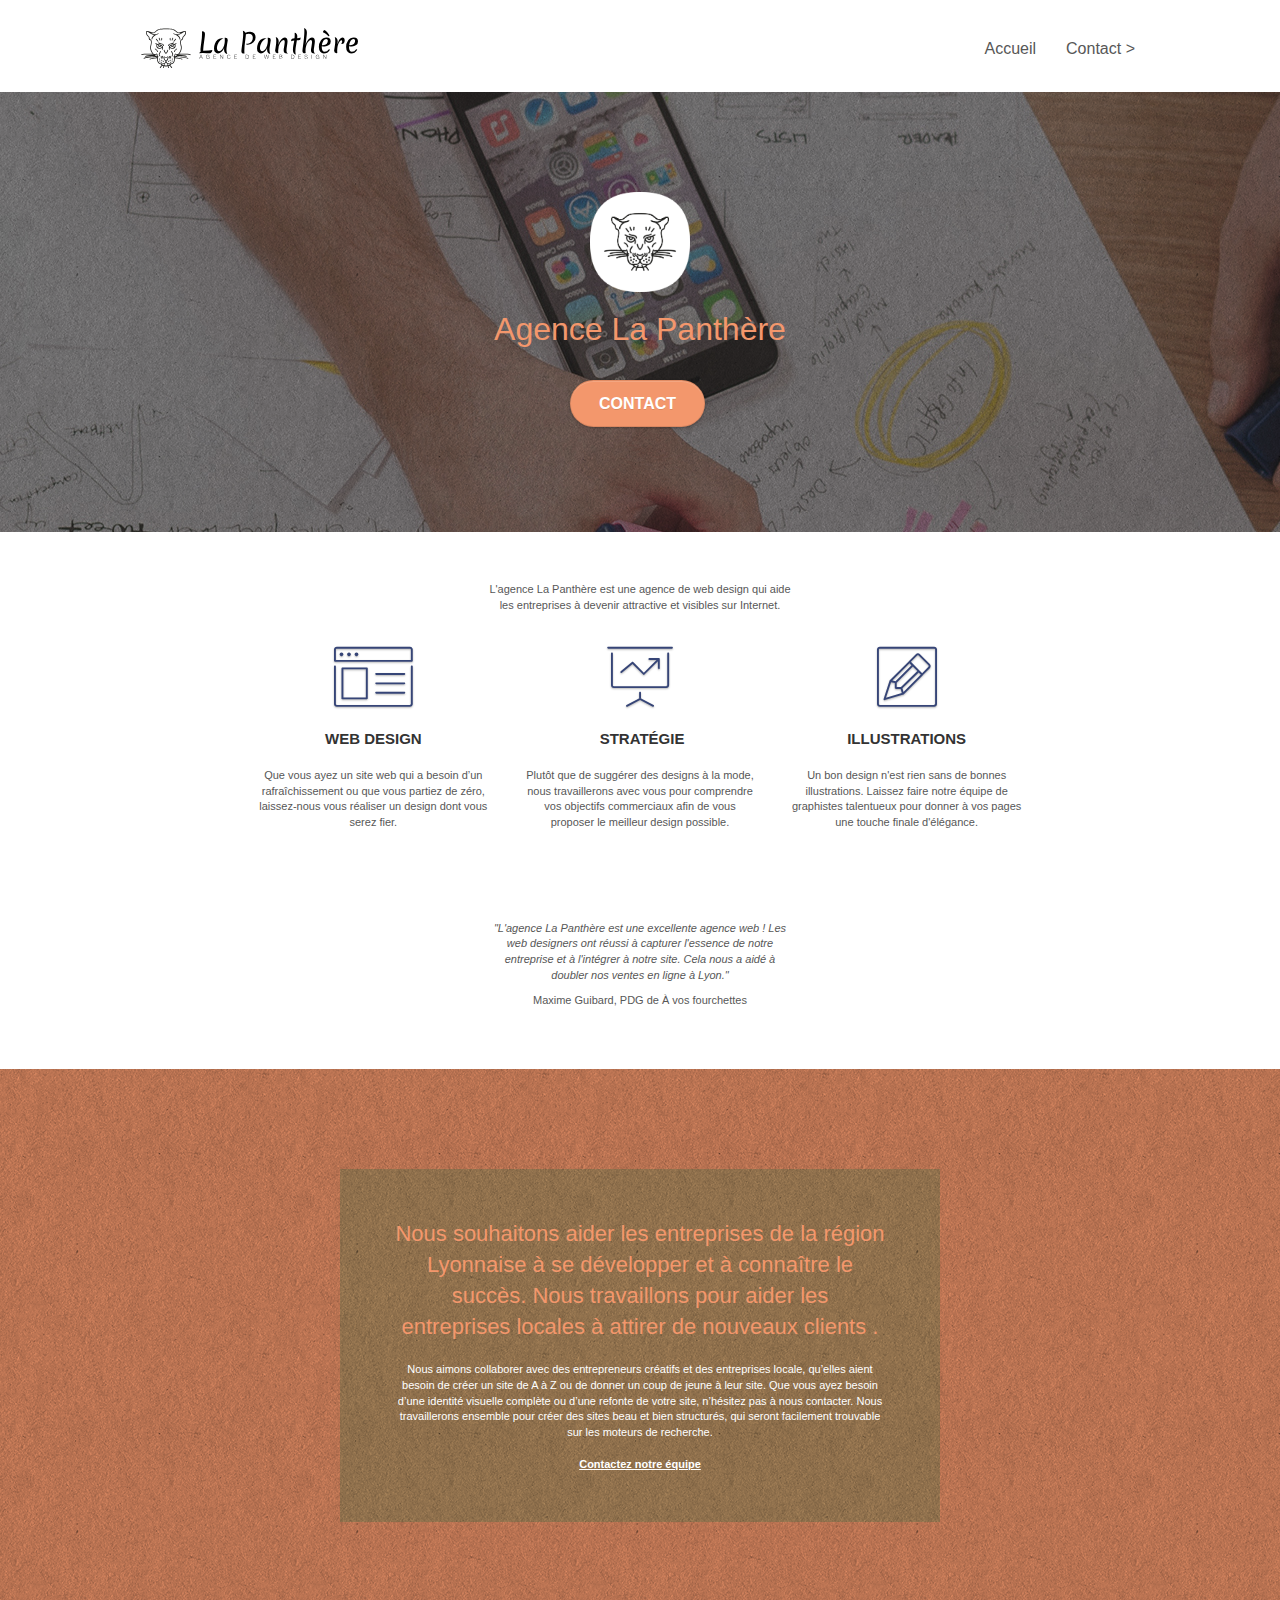
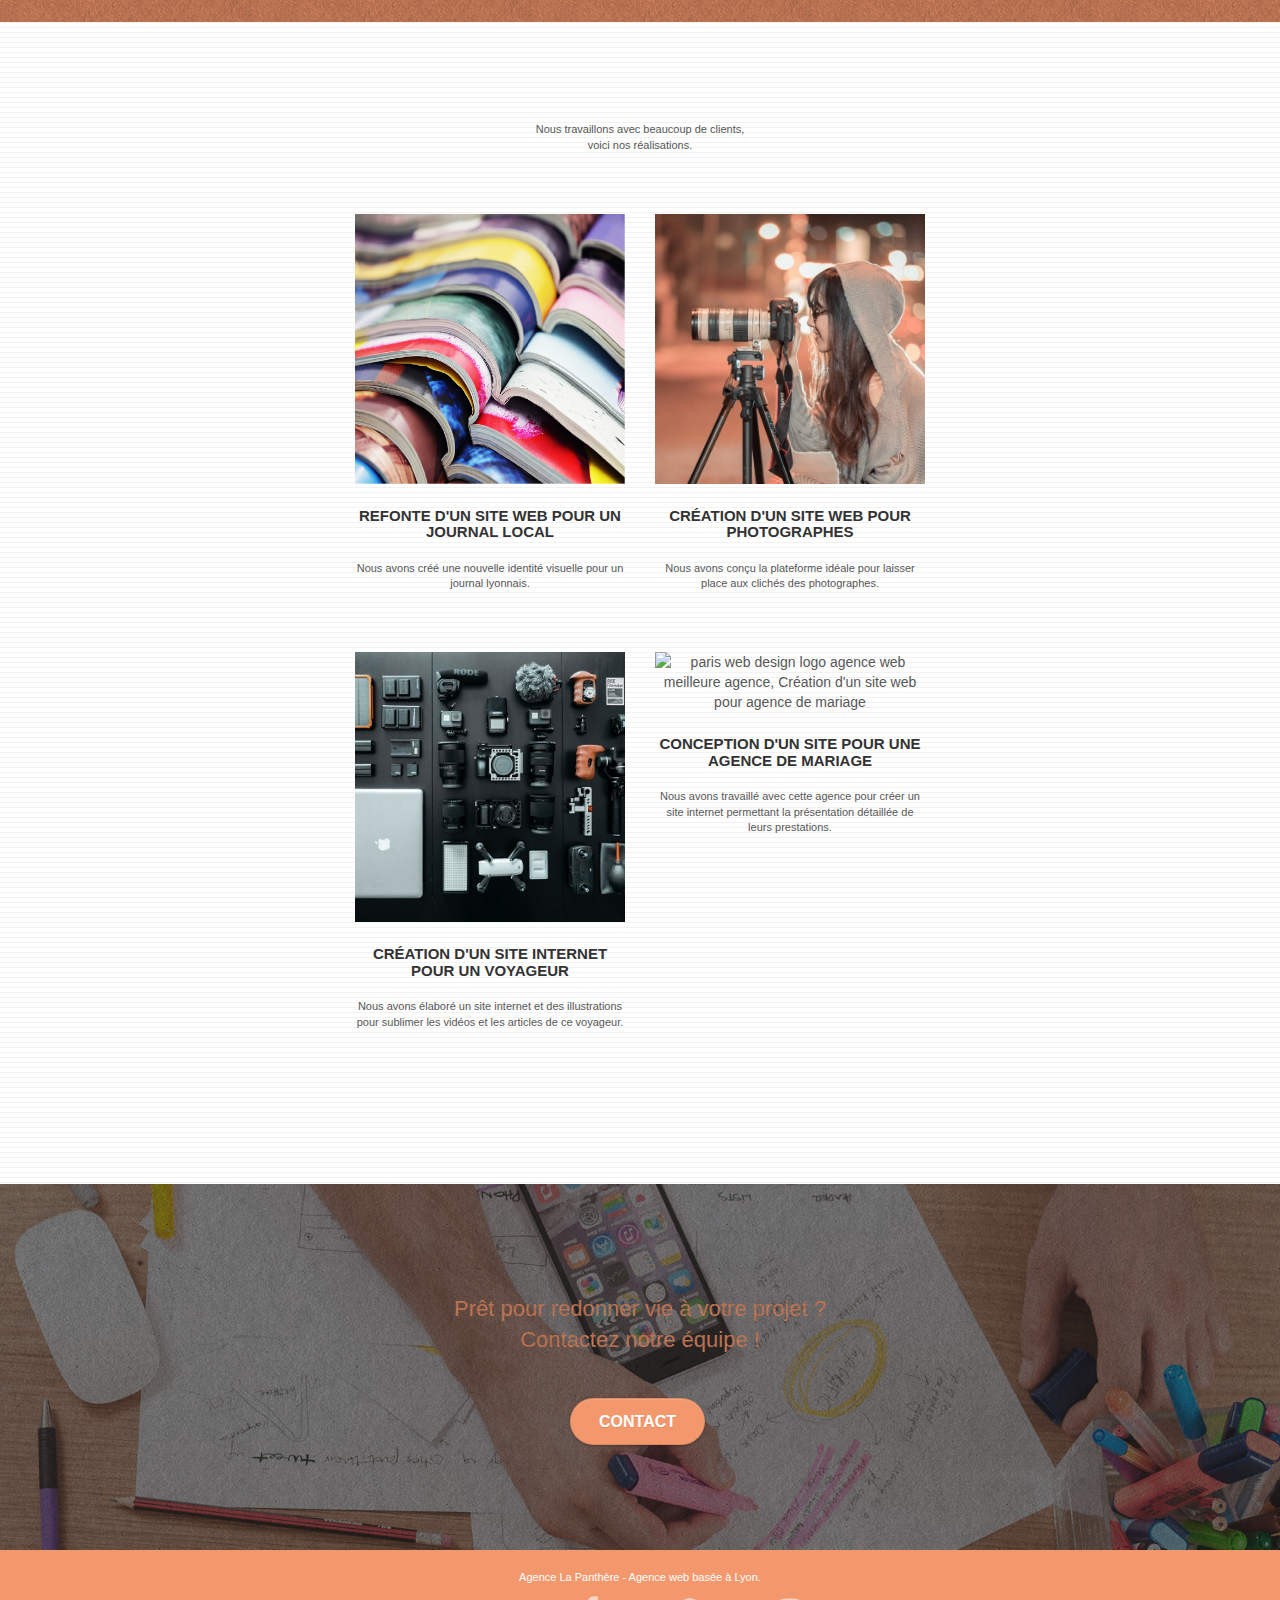
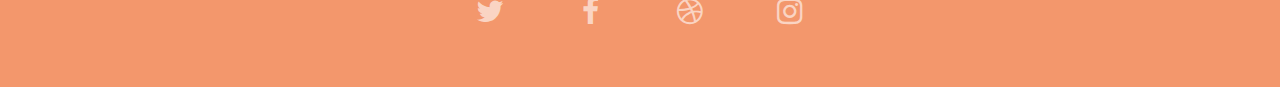
==== commit 9afc956d: "img1" ====
--- a/index.html
+++ b/index.html
@@ -4,9 +4,12 @@
 		<meta charset="utf-8" />
 		<meta
 			name="keywords"
-			content="seo, google, site web, site internet, agence design paris, agence design, agence design,agence design,agence design,agence design,agence design,agence design,agence design,agence design"
+			content="seo, google, site web, site internet, agence design paris, agence design, 
+			agence design,agence design,agence design,agence design,agence design,agence design,agence
+			 design,agence design"
 		/>
-		<meta name="description" content="" />
+		<meta name="description" content="L'agence La Panthère est une agence de web design qui aide
+		les entreprises à devenir attractive et visibles sur Internet." />
 		<meta
 			name="viewport"
 			content="width=device-width, initial-scale=1.0, viewport-fit=cover"
@@ -14,9 +17,9 @@
 		<link rel="shortcut icon" type="image/png" href="favicon.jpg" />
 
 		<link rel="stylesheet" type="text/css" href="./css/bootstrap.css" />
-		<link rel="stylesheet" type="text/css" href="style.css" />
 		<link rel="stylesheet" type="text/css" href="./css/font-awesome.css" />
 		<link rel="stylesheet" type="text/css" href="./css/et-line.css" />
+		<link rel="stylesheet" type="text/css" href="style.css" />
 
 		<script src="./js/jquery-2.1.0.js"></script>
 		<script src="./js/bootstrap.js"></script>
@@ -38,22 +41,22 @@
 				<div class="container bloc-sm">
 					<nav class="navbar row">
 						<div class="navbar-header">
-							<div class="keywords" style="color: #cccccc; font-size: 1px">
+							<!-- <div class="keywords" style="color: #cccccc; font-size: 1px">
 								Agence web à paris, stratégie web, web design,
 								illustrations, design de site web, site web, web,
 								internet, site internet, site
-							</div>
+							</div> -->
 							<a class="navbar-brand" href="index.html"
 								><img
 									src="img/agence-la-panthere-monochrome.svg"
 									alt="paris web design logo agence web meilleure agence"
 									height="40"
 							/></a>
-							<div class="keywords" style="color: #cccccc; font-size: 1px">
+							<!-- <div class="keywords" style="color: #cccccc; font-size: 1px">
 								Agence web à paris, stratégie web, web design,
 								illustrations, design de site web, site web, web,
 								internet, site internet, site
-							</div>
+							</div> -->
 							<button
 								id="nav-toggle"
 								type="button"
@@ -76,7 +79,7 @@
 								</li>
 								<li></li>
 								<li>
-									<a href="page2.html">page2 &gt;</a>
+									<a href="contact.html">Contact &gt;</a>
 								</li>
 							</ul>
 						</div>
@@ -104,7 +107,7 @@
 							</h1>
 							<div class="text-center">
 								<a
-									href="page2.html"
+									href="contact.html"
 									class="btn btn-lg btn-clean btn-rd cta-hero btn-atomic-tangerine"
 									id="cta-hero"
 									>Contact</a
@@ -121,10 +124,13 @@
 				<div class="container bloc-md">
 					<div class="row">
 						<div class="col-sm-12 text-center">
-							<img
-								alt="agence web, agence web paris, web design paris, stratégie web"
-								src="img/title.png"
-							/>
+							<p class="text-img">
+								L'agence La Panthère est une agence de web design qui aide
+								<br />
+								les entreprises à devenir attractive et visibles sur
+								Internet.
+							</p>
+							
 						</div>
 					</div>
 					<div class="row voffset-lg med-width-whitespace">
@@ -171,10 +177,21 @@
 					</div>
 					<div class="row voffset-lg voffset">
 						<div class="col-xs-12 col-md-8 col-md-offset-2 text-center">
-							<img
-								alt="agence web, agence web paris, web design paris, stratégie web"
-								src="img/citation.png"
-							/>
+							<p class="text-img-quote">
+								<cite>
+									"L'agence La Panthère est une excellente agence web !
+									Les
+									<br />
+									web designers ont réussi à capturer l'essence de notre
+									<br />
+									entreprise et à l'intégrer à notre site. Cela nous a
+									aidé à <br />
+									doubler nos ventes en ligne à Lyon."
+								</cite>
+								<br />
+								<p class="text-img-quote2">Maxime Guibard, PDG de À vos fourchettes</p>
+							</p>
+							
 						</div>
 					</div>
 				</div>
@@ -205,7 +222,7 @@
 								sites beau et bien structurés, qui seront facilement
 								trouvable sur les moteurs de recherche. <br /><br /><a
 									class="ltc-white bold-link"
-									href="page2.html"
+									href="contact.html"
 									>Contactez notre équipe</a
 								><br />
 							</p>
@@ -223,10 +240,11 @@
 				<div class="container bloc-lg">
 					<div class="row">
 						<div class="col-sm-12 text-center">
-							<img
-								alt="agence web, agence web paris, web design paris, stratégie web"
-								src="img/title2.png"
-							/>
+							<p class="text-img">
+								Nous travaillons avec beaucoup de clients, <br />
+								voici nos réalisations.
+							</p>
+							
 						</div>
 					</div>
 					<div class="row tight-width-whitespace portfolio-row">
@@ -295,12 +313,12 @@
 						<div class="col-sm-6">
 							<a
 								href="#"
-								data-lightbox="img/4.bmp"
+								data-lightbox="img/4.jpg"
 								data-gallery-id="gallery-1"
 								data-caption="Conception d'un site pour une agence de mariage"
 								data-frame="snapshot-lb"
 								><img
-									src="img/4.bmp"
+									src="img/4.jpg"
 									class="img-responsive portfolio-thumb"
 									alt="paris web design logo agence web meilleure agence, Création d'un site web pour agence de mariage"
 							/></a>
@@ -331,7 +349,7 @@
 						</h2>
 						<div class="col-sm-12 text-center">
 							<a
-								href="page2.html"
+								href="contact.html"
 								class="btn btn-atomic-tangerine btn-clean btn-rd btn-lg cta-hero"
 								>Contact</a
 							>
@@ -384,95 +402,6 @@
 									internet, site internet, site
 								</div>
 							</div>
-							<div class="row">
-								<div class="col-sm-4">
-									Partenaires
-									<ul>
-										<li><a href="voiture.com">voiture.com</a></li>
-										<li><a href="pizza.com">pizza.com</a></li>
-										<li><a href="matoiture.com">matoiture.com</a></li>
-										<li>
-											<a href="immobilierseo.com"
-												>immobilierseo.com</a
-											>
-										</li>
-									</ul>
-								</div>
-								<div class="col-sm-4">
-									Annuaires liste 1
-									<ul>
-										<li>
-											<a href="annuaireagence.com"
-												>annuaireagence.com</a
-											>
-										</li>
-										<li>
-											<a href="annuaireseo.com">annuaireseo.com</a>
-										</li>
-										<li>
-											<a href="annuairemarketing.com"
-												>annuairemarketing.com</a
-											>
-										</li>
-										<li><a href="123seoture.com">123seo.com</a></li>
-										<li><a href="123site.com">123site.com</a></li>
-										<li>
-											<a href="annuairewordpress.com"
-												>annuairewordpress.com</a
-											>
-										</li>
-										<li>
-											<a href="listeagence.com">listeagence.com</a>
-										</li>
-										<li>
-											<a href="meilleuresagencesparis.com"
-												>meilleuresagencesparis.com</a
-											>
-										</li>
-										<li><a href="listeseo.com">listeseo.com</a></li>
-									</ul>
-								</div>
-								<div class="col-sm-4">
-									Annuaires liste 2
-									<ul>
-										<li><a href="betterseo.com">betterseo.com</a></li>
-										<li>
-											<a href="ameliorerseo.com"
-												>ameliorerseo.com</a
-											>
-										</li>
-										<li>
-											<a href="seojuicelien.com"
-												>seojuicelien.com</a
-											>
-										</li>
-										<li>
-											<a href="meilleursliens.com"
-												>meilleursliens.com</a
-											>
-										</li>
-										<li>
-											<a href="liensagogo.com">liensagogo.com</a>
-										</li>
-										<li><a href="backlink.com">backlink.com</a></li>
-										<li>
-											<a href="linkjuiceannuaire.com"
-												>linkjuiceannuaire.com</a
-											>
-										</li>
-										<li>
-											<a href="remontersurgoogle.com"
-												>remontersurgoogle.com</a
-											>
-										</li>
-										<li>
-											<a href="vraiseofiable.com"
-												>vraiseofiable.com</a
-											>
-										</li>
-									</ul>
-								</div>
-							</div>
 						</div>
 					</div>
 				</div>
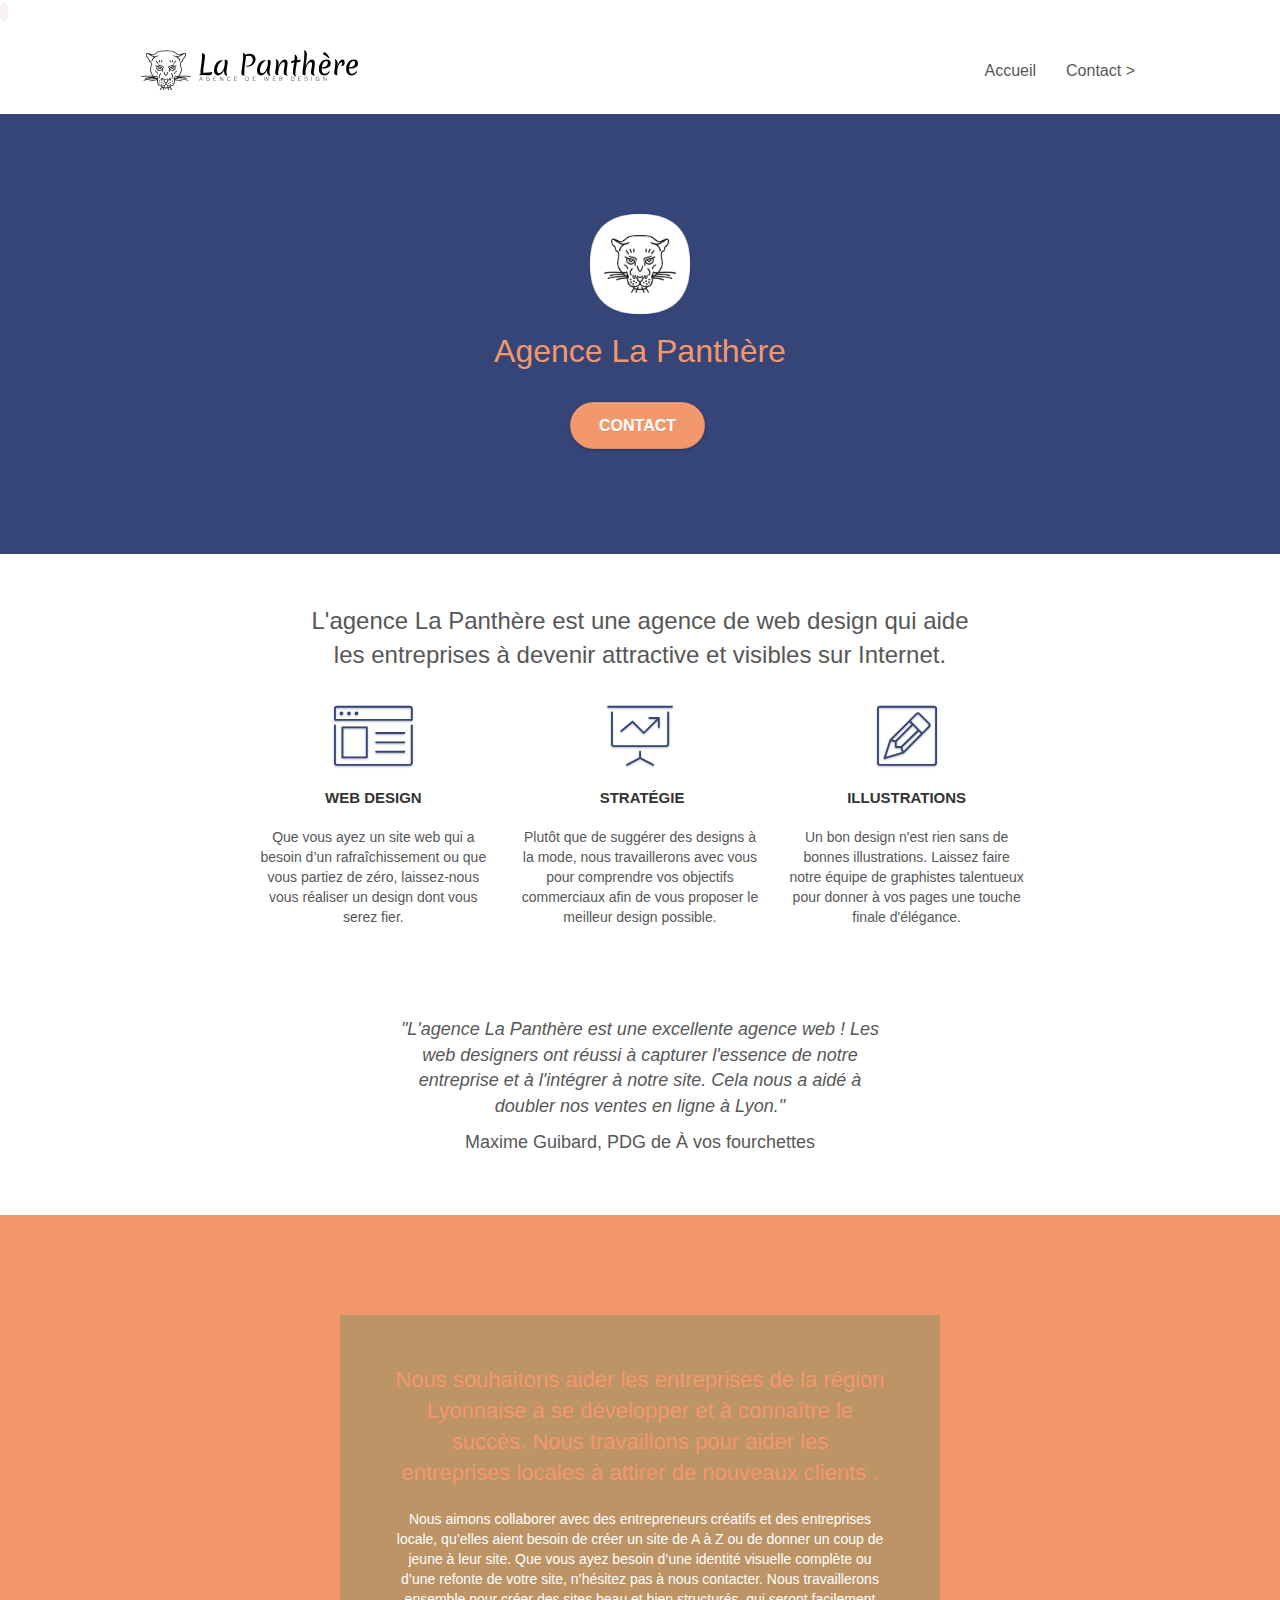
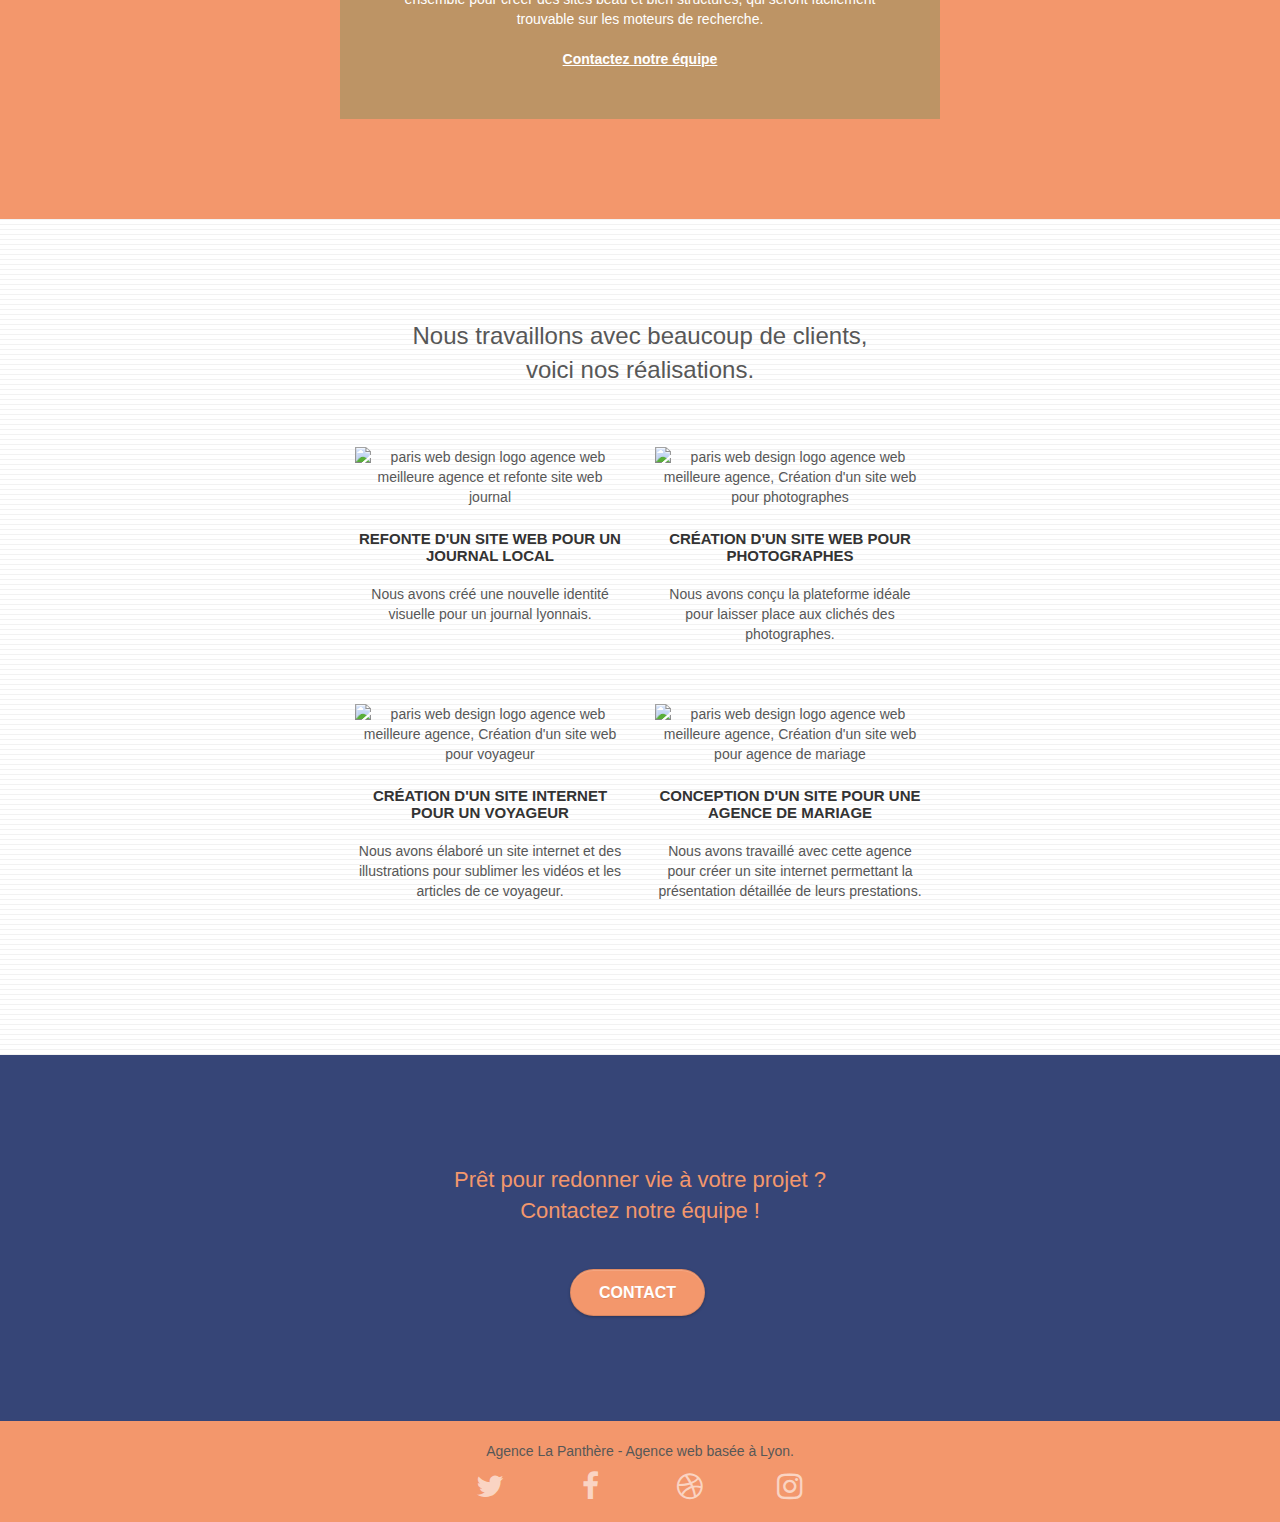
==== commit e6039421: "canonic" ====
--- a/index.html
+++ b/index.html
@@ -2,6 +2,9 @@
 <html lang="fr">
 	<head>
 		<meta charset="utf-8" />
+		<code><meta name="robots" content="index, follow"></code>
+		<link rel="canonical" href="https://mesbahnabil.github.io/MesbahNabil_4_10032022/index.html" />
+		<title>La Panthère</title>
 		<meta
 			name="keywords"
 			content="seo, google, site web, site internet, agence design paris, agence design, 
@@ -21,13 +24,12 @@
 		<link rel="stylesheet" type="text/css" href="./css/et-line.css" />
 		<link rel="stylesheet" type="text/css" href="style.css" />
 
-		<script src="./js/jquery-2.1.0.js"></script>
-		<script src="./js/bootstrap.js"></script>
-		<script src="./js/blocs.js"></script>
-		<script src="./js/jquery.touchSwipe.js" defer></script>
-		<script src="./js/gmaps.js"></script>
-
-		<title>La Panthère</title>
+		<noscript async src="./js/jquery-2.1.0.js"></noscript>
+		<noscript async src="./js/bootstrap.js"></noscript>
+		<noscript async src="./js/blocs.js"></noscript>
+		<noscript async src="./js/jquery.touchSwipe.js" defer></noscript>
+		<noscript async src="./js/gmaps.js"></noscript>
+
 
 		<!-- Analytics -->
 
@@ -41,22 +43,14 @@
 				<div class="container bloc-sm">
 					<nav class="navbar row">
 						<div class="navbar-header">
-							<!-- <div class="keywords" style="color: #cccccc; font-size: 1px">
-								Agence web à paris, stratégie web, web design,
-								illustrations, design de site web, site web, web,
-								internet, site internet, site
-							</div> -->
+							
 							<a class="navbar-brand" href="index.html"
 								><img
 									src="img/agence-la-panthere-monochrome.svg"
 									alt="paris web design logo agence web meilleure agence"
 									height="40"
 							/></a>
-							<!-- <div class="keywords" style="color: #cccccc; font-size: 1px">
-								Agence web à paris, stratégie web, web design,
-								illustrations, design de site web, site web, web,
-								internet, site internet, site
-							</div> -->
+							
 							<button
 								id="nav-toggle"
 								type="button"
@@ -251,12 +245,12 @@
 						<div class="col-sm-6">
 							<a
 								href="#"
-								data-lightbox="img/1.jpg"
+								data-lightbox="img/1.webp"
 								data-gallery-id="gallery-1"
 								data-caption="Refonte d'un site web pour un journal local"
 								data-frame="snapshot-lb"
 								><img
-									src="img/1.jpg"
+									src="img/1.webp"
 									alt="paris web design logo agence web meilleure agence et refonte site web journal"
 									class="img-responsive portfolio-thumb"
 							/></a>
@@ -271,12 +265,12 @@
 						<div class="col-sm-6">
 							<a
 								href="#"
-								data-lightbox="img/2.jpg"
+								data-lightbox="img/2.webp"
 								data-gallery-id="gallery-1"
 								data-caption="Création d'un site web pour photographes"
 								data-frame="snapshot-lb"
 								><img
-									src="img/2.jpg"
+									src="img/2.webp"
 									class="img-responsive portfolio-thumb"
 									alt="paris web design logo agence web meilleure agence, Création d'un site web pour photographes"
 							/></a>
@@ -293,12 +287,12 @@
 						<div class="col-sm-6">
 							<a
 								href="#"
-								data-lightbox="img/3.bmp"
+								data-lightbox="img/3.webp"
 								data-gallery-id="gallery-1"
 								data-caption="Création d'un site internet pour un voyageur"
 								data-frame="snapshot-lb"
 								><img
-									src="img/3.bmp"
+									src="img/3.webp"
 									class="img-responsive portfolio-thumb"
 									alt="paris web design logo agence web meilleure agence, Création d'un site web pour voyageur"
 							/></a>
@@ -313,12 +307,12 @@
 						<div class="col-sm-6">
 							<a
 								href="#"
-								data-lightbox="img/4.jpg"
+								data-lightbox="img/4.webp"
 								data-gallery-id="gallery-1"
 								data-caption="Conception d'un site pour une agence de mariage"
 								data-frame="snapshot-lb"
 								><img
-									src="img/4.jpg"
+									src="img/4.webp"
 									class="img-responsive portfolio-thumb"
 									alt="paris web design logo agence web meilleure agence, Création d'un site web pour agence de mariage"
 							/></a>
@@ -364,7 +358,8 @@
 				<div class="container bloc-sm">
 					<div class="row">
 						<div class="col-sm-12">
-							<p class="text-center white">
+							<!-- CHANGEMENT white -->
+							<p class="text-center ">
 								Agence La Panthère - Agence web basée à Lyon.<br />
 							</p>
 							<div class="row row-no-gutters social">
@@ -396,11 +391,7 @@
 										></a>
 									</div>
 								</div>
-								<div class="keywords" style="color: #f3976c">
-									Agence web à paris, stratégie web, web design,
-									illustrations, design de site web, site web, web,
-									internet, site internet, site
-								</div>
+								
 							</div>
 						</div>
 					</div>
--- a/style.css
+++ b/style.css
@@ -1,59 +1,59 @@
 body {
-    margin: 0;
-    padding: 0;
-    background: #FFF;
-    overflow-x: hidden;
-    -webkit-font-smoothing: antialiased;
-    -moz-osx-font-smoothing: grayscale;
+	margin: 0;
+	padding: 0;
+	background: #fff;
+	overflow-x: hidden;
+	-webkit-font-smoothing: antialiased;
+	-moz-osx-font-smoothing: grayscale;
 }
 
 a,
 button {
-    transition: all .3s ease-in-out;
-    outline: none!important;
+	transition: all 0.3s ease-in-out;
+	outline: none !important;
 }
 
 a:hover {
-    text-decoration: none;
-    cursor: pointer;
+	text-decoration: none;
+	cursor: pointer;
 }
 
 #page-loading-blocs-notifaction {
-    position: fixed;
-    top: 0;
-    bottom: 0;
-    width: 100%;
-    z-index: 100000;
-    background: #FFFFFF url("img/pageload-spinner.gif") no-repeat center center;
+	position: fixed;
+	top: 0;
+	bottom: 0;
+	width: 100%;
+	z-index: 100000;
+	background: #ffffff url("img/pageload-spinner.gif") no-repeat center center;
 }
 
 .bloc {
-    width: 100%;
-    clear: both;
-    background: 50% 50% no-repeat;
-    padding: 0 50px;
-    -webkit-background-size: cover;
-    -moz-background-size: cover;
-    -o-background-size: cover;
-    background-size: cover;
-    position: relative;
+	width: 100%;
+	clear: both;
+	background: 50% 50% no-repeat;
+	padding: 0 50px;
+	-webkit-background-size: cover;
+	-moz-background-size: cover;
+	-o-background-size: cover;
+	background-size: cover;
+	position: relative;
 }
 
 .bloc .container {
-    padding-left: 0;
-    padding-right: 0;
+	padding-left: 0;
+	padding-right: 0;
 }
 
 .bloc-lg {
-    padding: 100px 50px;
+	padding: 100px 50px;
 }
 
 .bloc-md {
-    padding: 50px;
+	padding: 50px;
 }
 
 .bloc-sm {
-    padding: 20px 50px;
+	padding: 20px 50px;
 }
 
 .bg-center,
@@ -66,45 +66,45 @@
 .bg-tr-edge,
 .bg-br-edge,
 .bg-repeat {
-    -webkit-background-size: auto!important;
-    -moz-background-size: auto!important;
-    -o-background-size: auto!important;
-    background-size: auto!important;
+	-webkit-background-size: auto !important;
+	-moz-background-size: auto !important;
+	-o-background-size: auto !important;
+	background-size: auto !important;
 }
 
 .bg-repeat {
-    background: repeat;
+	background: repeat;
 }
 
 .bg-t-edge {
-    background: top no-repeat;
+	background: top no-repeat;
 }
 
 .bloc-bg-texture::before {
-    content: "";
-    background-size: 2px 2px;
-    position: absolute;
-    top: 0;
-    bottom: 0;
-    left: 0;
-    right: 0;
+	content: "";
+	background-size: 2px 2px;
+	position: absolute;
+	top: 0;
+	bottom: 0;
+	left: 0;
+	right: 0;
 }
 
 .texture-paper::before {
-    background: url("img/texture-paper.png");
-    background-size: 280px 280px;
+	background: url("img/texture-paper.webp");
+	background-size: 280px 280px;
 }
 
 .b-parallax {
-    background-attachment: fixed;
+	background-attachment: fixed;
 }
 
 .d-bloc {
-    color: rgba(255, 255, 255, .7);
+	color: rgba(255, 255, 255, 0.7);
 }
 
 .d-bloc button:hover {
-    color: rgba(255, 255, 255, .9);
+	color: rgba(255, 255, 255, 0.9);
 }
 
 .d-bloc .icon-round,
@@ -112,11 +112,11 @@
 .d-bloc .icon-rounded,
 .d-bloc .icon-semi-rounded-a,
 .d-bloc .icon-semi-rounded-b {
-    border-color: rgba(255, 255, 255, .9);
+	border-color: rgba(255, 255, 255, 0.9);
 }
 
 .d-bloc .divider-h span {
-    border-color: rgba(255, 255, 255, .2);
+	border-color: rgba(255, 255, 255, 0.2);
 }
 
 .d-bloc .a-btn,
@@ -133,7 +133,7 @@
 .d-bloc h5 a,
 .d-bloc h6 a,
 .d-bloc p a {
-    color: rgba(255, 255, 255, .6);
+	color: rgba(255, 255, 255, 0.6);
 }
 
 .d-bloc .a-btn:hover,
@@ -150,57 +150,57 @@
 .d-bloc h5 a:hover,
 .d-bloc h6 a:hover,
 .d-bloc p a:hover {
-    color: rgba(255, 255, 255, 1);
+	color: rgba(255, 255, 255, 1);
 }
 
 .d-bloc .navbar-toggle .icon-bar {
-    background: rgba(255, 255, 255, 1);
+	background: rgba(255, 255, 255, 1);
 }
 
 .d-bloc .btn-wire,
 .d-bloc .btn-wire:hover {
-    color: rgba(255, 255, 255, 1);
-    border-color: rgba(255, 255, 255, 1);
+	color: rgba(255, 255, 255, 1);
+	border-color: rgba(255, 255, 255, 1);
 }
 
 .d-bloc .panel {
-    color: rgba(0, 0, 0, .5);
+	color: rgba(0, 0, 0, 0.5);
 }
 
 .d-bloc .panel button:hover {
-    color: rgba(0, 0, 0, .7);
+	color: rgba(0, 0, 0, 0.7);
 }
 
 .d-bloc .panel icon {
-    border-color: rgba(0, 0, 0, .7);
+	border-color: rgba(0, 0, 0, 0.7);
 }
 
 .d-bloc .panel .divider-h span {
-    border-color: rgba(0, 0, 0, .1);
+	border-color: rgba(0, 0, 0, 0.1);
 }
 
 .d-bloc .panel .a-btn {
-    color: rgba(0, 0, 0, .6);
+	color: rgba(0, 0, 0, 0.6);
 }
 
 .d-bloc .panel .a-btn:hover {
-    color: rgba(0, 0, 0, 1);
+	color: rgba(0, 0, 0, 1);
 }
 
 .d-bloc .panel .btn-wire,
 .d-bloc .panel .btn-wire:hover {
-    color: rgba(0, 0, 0, .7);
-    border-color: rgba(0, 0, 0, .3);
+	color: rgba(0, 0, 0, 0.7);
+	border-color: rgba(0, 0, 0, 0.3);
 }
 
 .d-bloc .panel,
 .l-bloc {
-    color: rgba(0, 0, 0, .5);
+	color: rgba(0, 0, 0, 0.5);
 }
 
 .d-bloc .panel button:hover,
 .l-bloc button:hover {
-    color: rgba(0, 0, 0, .7);
+	color: rgba(0, 0, 0, 0.7);
 }
 
 .l-bloc .icon-round,
@@ -208,12 +208,12 @@
 .l-bloc .icon-rounded,
 .l-bloc .icon-semi-rounded-a,
 .l-bloc .icon-semi-rounded-b {
-    border-color: rgba(0, 0, 0, .7);
+	border-color: rgba(0, 0, 0, 0.7);
 }
 
 .d-bloc .panel .divider-h span,
 .l-bloc .divider-h span {
-    border-color: rgba(0, 0, 0, .1);
+	border-color: rgba(0, 0, 0, 0.1);
 }
 
 .d-bloc .panel .a-btn,
@@ -231,7 +231,7 @@
 .l-bloc h5 a,
 .l-bloc h6 a,
 .l-bloc p a {
-    color: rgba(0, 0, 0, .6);
+	color: rgba(0, 0, 0, 0.6);
 }
 
 .d-bloc .panel .a-btn:hover,
@@ -249,394 +249,395 @@
 .l-bloc h5 a:hover,
 .l-bloc h6 a:hover,
 .l-bloc p a:hover {
-    color: rgba(0, 0, 0, 1);
+	color: rgba(0, 0, 0, 1);
 }
 
 .l-bloc .navbar-toggle .icon-bar {
-    color: rgba(0, 0, 0, .6);
+	color: rgba(0, 0, 0, 0.6);
 }
 
 .d-bloc .panel .btn-wire,
 .d-bloc .panel .btn-wire:hover,
 .l-bloc .btn-wire,
 .l-bloc .btn-wire:hover {
-    color: rgba(0, 0, 0, .7);
-    border-color: rgba(0, 0, 0, .3);
+	color: rgba(0, 0, 0, 0.7);
+	border-color: rgba(0, 0, 0, 0.3);
 }
 
 .voffset {
-    margin-top: 30px;
+	margin-top: 30px;
 }
 
 .voffset-lg {
-    margin-top: 80px;
+	margin-top: 80px;
 }
 
 .row-no-gutters {
-    margin-right: 0;
-    margin-left: 0;
+	margin-right: 0;
+	margin-left: 0;
 }
 
 .row.row-no-gutters > [class^="col-"],
 .row.row-no-gutters > [class*=" col-"] {
-    padding-right: 0;
-    padding-left: 0;
+	padding-right: 0;
+	padding-left: 0;
 }
 
 #bloc-1-hero h1 {
-    font-size: 32px;
+	font-size: 32px;
 }
 
 .navbar {
-    margin-bottom: 0;
-    z-index: 1;
+	margin-bottom: 0;
+	z-index: 1;
 }
 
 .navbar-brand {
-    height: auto;
-    padding: 3px 15px;
-    font-size: 25px;
-    font-weight: normal;
-    font-weight: 600;
-    line-height: 44px;
+	height: auto;
+	padding: 3px 15px;
+	font-size: 25px;
+	font-weight: normal;
+	font-weight: 600;
+	line-height: 44px;
 }
 
 .navbar-brand img {
-    max-height: 200px;
-    margin: 0 5px 0 0;
-    display: inline;
-}
-
-.navbar-brand img[src$=svg] {
-    min-width: 100px;
+	max-height: 200px;
+	margin: 0 5px 0 0;
+	display: inline;
+}
+
+.navbar-brand img[src$="svg"] {
+	min-width: 100px;
 }
 
 .nav-center .navbar-brand img {
-    margin: 0;
+	margin: 0;
 }
 
 .navbar .nav {
-    padding-top: 2px;
-    margin-right: -16px;
-    float: right;
-    z-index: 1;
+	padding-top: 2px;
+	margin-right: -16px;
+	float: right;
+	z-index: 1;
 }
 
 .nav > li {
-    float: left;
-    margin-top: 4px;
-    font-size: 16px;
+	float: left;
+	margin-top: 4px;
+	font-size: 16px;
 }
 
 .navbar-nav .open .dropdown-menu > li > a {
-    text-align: inherit;
+	text-align: inherit;
 }
 
 .nav > li a:hover,
 .nav > li a:focus {
-    background: transparent;
+	background: transparent;
 }
 
 .navbar-toggle {
-    margin: 10px 10px 0 0;
-    border: 0px;
+	margin: 10px 10px 0 0;
+	border: 0px;
 }
 
 .navbar-toggle:hover {
-    background: transparent!important;
+	background: transparent !important;
 }
 
 .navbar-toggle .icon-bar {
-    background-color: rgba(0, 0, 0, .5);
-    width: 26px;
+	background-color: rgba(0, 0, 0, 0.5);
+	width: 26px;
 }
 
 .nav-invert .navbar .nav {
-    float: left;
+	float: left;
 }
 
 .nav-invert .navbar-header,
 .nav-invert .navbar-brand {
-    float: right;
-    position: relative;
-    z-index: 2;
+	float: right;
+	position: relative;
+	z-index: 2;
 }
 
 @media (min-width: 768px) {
-    .site-navigation {
-        position: absolute;
-        top: 50%;
-        right: 20px;
-        transform: translate(0, -50%);
-        -webkit-transform: translateY(-50%);
-    }
-    .nav > li .dropdown-menu a,
-    .nav > li .dropdown-menu a:hover {
-        color: #484848;
-    }
-    .nav-invert .site-navigation {
-        left: 0;
-        right: 0;
-    }
-    .nav-center {
-        text-align: center;
-    }
-    .nav-center .navbar-header {
-        width: 100%;
-    }
-    .nav-center .navbar-header,
-    .nav-center .navbar-brand,
-    .nav-center .nav > li {
-        float: none;
-        display: inline-block;
-    }
-    .nav-center .site-navigation {
-        position: relative;
-        width: 100%;
-        right: 0;
-        margin-right: 0px;
-        margin-top: 20px;
-    }
-    .nav-center.mini-nav .navbar-toggle {
-        float: none;
-        margin: 10px auto 0;
-    }
+	.site-navigation {
+		position: absolute;
+		top: 50%;
+		right: 20px;
+		transform: translate(0, -50%);
+		-webkit-transform: translateY(-50%);
+	}
+	.nav > li .dropdown-menu a,
+	.nav > li .dropdown-menu a:hover {
+		color: #484848;
+	}
+	.nav-invert .site-navigation {
+		left: 0;
+		right: 0;
+	}
+	.nav-center {
+		text-align: center;
+	}
+	.nav-center .navbar-header {
+		width: 100%;
+	}
+	.nav-center .navbar-header,
+	.nav-center .navbar-brand,
+	.nav-center .nav > li {
+		float: none;
+		display: inline-block;
+	}
+	.nav-center .site-navigation {
+		position: relative;
+		width: 100%;
+		right: 0;
+		margin-right: 0px;
+		margin-top: 20px;
+	}
+	.nav-center.mini-nav .navbar-toggle {
+		float: none;
+		margin: 10px auto 0;
+	}
 }
 
 .nav > li > .dropdown a {
-    background: none!important;
-    display: block;
-    padding: 14px 15px;
+	background: none !important;
+	display: block;
+	padding: 14px 15px;
 }
 
 nav .caret {
-    margin: 0 5px;
+	margin: 0 5px;
 }
 
 .dropdown-menu .dropdown-menu {
-    top: -8px;
-    left: 100%;
+	top: -8px;
+	left: 100%;
 }
 
 .dropdown-menu .dropmenu-flow-right {
-    top: 100%;
-    left: 0;
-    margin-left: -1px;
-    border-top-left-radius: 0;
-    border-top-right-radius: 0;
+	top: 100%;
+	left: 0;
+	margin-left: -1px;
+	border-top-left-radius: 0;
+	border-top-right-radius: 0;
 }
 
 .dropdown-menu .dropdown span {
-    border: 4px solid black;
-    border-top-color: transparent;
-    border-right-color: transparent;
-    border-bottom-color: transparent;
-    margin: 6px -5px 0 0!important;
-    float: right;
+	border: 4px solid black;
+	border-top-color: transparent;
+	border-right-color: transparent;
+	border-bottom-color: transparent;
+	margin: 6px -5px 0 0 !important;
+	float: right;
 }
 
 .mg-md {
-    margin-top: 10px;
-    margin-bottom: 20px;
+	margin-top: 10px;
+	margin-bottom: 20px;
 }
 
 .mg-lg {
-    margin-top: 10px;
-    margin-bottom: 40px;
+	margin-top: 10px;
+	margin-bottom: 40px;
 }
 
 .btn {
-    margin: 0 5px 5px 0;
+	margin: 0 5px 5px 0;
 }
 
 .btn.pull-right {
-    margin: 0 0 5px 5px;
+	margin: 0 0 5px 5px;
 }
 
 .btn-d,
 .btn-d:hover,
 .btn-d:focus {
-    color: #FFF;
-    background: rgba(0, 0, 0, .3);
+	color: #fff;
+	background: rgba(0, 0, 0, 0.3);
 }
 
 button {
-    outline: none!important;
+	outline: none !important;
 }
 
 .btn-rd {
-    border-radius: 40px;
+	border-radius: 40px;
 }
 
 .btn-clean {
-    border: 1px solid rgba(0, 0, 0, .08);
-    border-bottom-color: rgba(0, 0, 0, .1);
-    text-shadow: 0 1px 0 rgba(0, 0, 1, .1);
-    box-shadow: 0 1px 3px rgba(0, 0, 1, .25), inset 0 1px 0 0 rgba(255, 255, 255, .15);
+	border: 1px solid rgba(0, 0, 0, 0.08);
+	border-bottom-color: rgba(0, 0, 0, 0.1);
+	text-shadow: 0 1px 0 rgba(0, 0, 1, 0.1);
+	box-shadow: 0 1px 3px rgba(0, 0, 1, 0.25), inset 0 1px 0 0 rgba(255, 255, 255, 0.15);
 }
 
 .icon-md {
-    font-size: 30px!important;
+	font-size: 30px !important;
 }
 
 .icon-lg {
-    font-size: 60px!important;
+	font-size: 60px !important;
 }
 
 .sm-shadow {
-    text-shadow: 0 1px 2px rgba(0, 0, 0, .3);
+	text-shadow: 0 1px 2px rgba(0, 0, 0, 0.3);
 }
 
 .panel-sq,
 .panel-sq .panel-heading,
 .panel-sq .panel-footer {
-    border-radius: 0;
+	border-radius: 0;
 }
 
 .panel-rd {
-    border-radius: 30px;
+	border-radius: 30px;
 }
 
 .panel-rd .panel-heading {
-    border-radius: 29px 29px 0 0;
+	border-radius: 29px 29px 0 0;
 }
 
 .panel-rd .panel-footer {
-    border-radius: 0 0 29px 29px;
+	border-radius: 0 0 29px 29px;
 }
 
 .form-control {
-    border-color: rgba(0, 0, 0, .1);
-    box-shadow: none;
+	border-color: rgba(0, 0, 0, 0.1);
+	box-shadow: none;
 }
 
 .scrollToTop {
-    width: 40px;
-    height: 40px;
-    position: fixed;
-    bottom: 20px;
-    right: 20px;
-    opacity: 0;
-    z-index: 500;
-    transition: all .3s ease-in-out;
+	width: 40px;
+	height: 40px;
+	position: fixed;
+	bottom: 20px;
+	right: 20px;
+	opacity: 0;
+	z-index: 500;
+	transition: all 0.3s ease-in-out;
 }
 
 .scrollToTop span {
-    margin-top: 6px;
+	margin-top: 6px;
 }
 
 .showScrollTop {
-    font-size: 14px;
-    opacity: 1;
+	font-size: 14px;
+	opacity: 1;
 }
 
 a[data-lightbox] {
-    position: relative;
-    display: block;
-    text-align: center;
+	position: relative;
+	display: block;
+	text-align: center;
 }
 
 a[data-lightbox]:hover::before {
-    content: "+";
-    font-family: "HelveticaNeue-Light", "Helvetica Neue Light", "Helvetica Neue", Helvetica, Arial;
-    font-size: 32px;
-    width: 50px;
-    height: 50px;
-    margin-left: -25px;
-    border-radius: 50%;
-    background: rgba(0, 0, 0, .6);
-    color: #FFF;
-    font-weight: 100;
-    z-index: 1;
-    position: absolute;
-    top: 50%;
-    transform: translateY(-50%);
-    -webkit-transform: translateY(-50%);
+	content: "+";
+	font-family: "HelveticaNeue-Light", "Helvetica Neue Light", "Helvetica Neue",
+		Helvetica, Arial;
+	font-size: 32px;
+	width: 50px;
+	height: 50px;
+	margin-left: -25px;
+	border-radius: 50%;
+	background: rgba(0, 0, 0, 0.6);
+	color: #fff;
+	font-weight: 100;
+	z-index: 1;
+	position: absolute;
+	top: 50%;
+	transform: translateY(-50%);
+	-webkit-transform: translateY(-50%);
 }
 
 a[data-lightbox]:hover img {
-    opacity: 0.6;
-    -webkit-animation-fill-mode: none;
-    animation-fill-mode: none;
+	opacity: 0.6;
+	-webkit-animation-fill-mode: none;
+	animation-fill-mode: none;
 }
 
 #lightbox-modal {
-    display: flex;
-    align-items: center;
+	display: flex;
+	align-items: center;
 }
 
 #lightbox-modal .modal-dialog {
-    width: 90%;
-    max-width: 900px;
-    margin: 0 auto 0;
+	width: 90%;
+	max-width: 900px;
+	margin: 0 auto 0;
 }
 
 #lightbox-modal .modal-dialog img {
-    max-height: 90vh;
-    margin: 0 auto;
+	max-height: 90vh;
+	margin: 0 auto;
 }
 
 .lightbox-caption {
-    padding: 20px;
-    color: #FFF;
-    background: rgba(0, 0, 0, .5);
-    position: absolute;
-    left: 15px;
-    right: 15px;
-    bottom: 5px;
+	padding: 20px;
+	color: #fff;
+	background: rgba(0, 0, 0, 0.5);
+	position: absolute;
+	left: 15px;
+	right: 15px;
+	bottom: 5px;
 }
 
 .close-lightbox {
-    color: #FFF;
-    font-size: 30px;
-    position: absolute;
-    top: 20px;
-    right: 20px;
-    z-index: 20;
-    background: rgba(0, 0, 0, .5);
-    border: none;
-    line-height: 30px;
-    padding: 0 9px 5px;
-    opacity: 0.3;
+	color: #fff;
+	font-size: 30px;
+	position: absolute;
+	top: 20px;
+	right: 20px;
+	z-index: 20;
+	background: rgba(0, 0, 0, 0.5);
+	border: none;
+	line-height: 30px;
+	padding: 0 9px 5px;
+	opacity: 0.3;
 }
 
 .close-lightbox:hover,
 .next-lightbox:hover,
 .prev-lightbox:hover {
-    opacity: 1.0;
-    color: #FFF;
+	opacity: 1;
+	color: #fff;
 }
 
 .next-lightbox,
 .prev-lightbox {
-    font-size: 20px;
-    color: rgba(255, 255, 255, .9);
-    background: rgba(0, 0, 0, .5);
-    transition: all .2s ease-in-out;
-    position: absolute;
-    top: 45%;
-    z-index: 1;
-    opacity: 0.4;
+	font-size: 20px;
+	color: rgba(255, 255, 255, 0.9);
+	background: rgba(0, 0, 0, 0.5);
+	transition: all 0.2s ease-in-out;
+	position: absolute;
+	top: 45%;
+	z-index: 1;
+	opacity: 0.4;
 }
 
 .next-lightbox {
-    padding: 6px 8px 1px 13px;
-    right: 25px;
+	padding: 6px 8px 1px 13px;
+	right: 25px;
 }
 
 .prev-lightbox {
-    padding: 6px 13px 1px 10px;
-    left: 25px;
+	padding: 6px 13px 1px 10px;
+	left: 25px;
 }
 
 .snapshot-lb .modal-body {
-    padding-bottom: 45px;
+	padding-bottom: 45px;
 }
 
 .snapshot-lb .lightbox-caption {
-    padding: 0;
-    color: rgba(0, 0, 0, .5);
-    background: none;
+	padding: 0;
+	color: rgba(0, 0, 0, 0.5);
+	background: none;
 }
 
 h1,
@@ -649,394 +650,406 @@
 label,
 .btn,
 a {
-    font-family: "helvetica";
-    font-weight: 400;
-    color: #575757!important;
+	font-family: "helvetica";
+	font-weight: 400;
+	color: #575757 !important;
 }
 
 .container {
-    max-width: 1000px;
+	max-width: 1000px;
 }
 
 .hero-bloc-text {
-    font-size: 38px;
+	font-size: 38px;
 }
 
 .hero-bloc-text-sub {
-    font-size: 36px;
+	font-size: 36px;
 }
 
 .statement-bloc-text {
-    line-height: 26px;
-    font-style: italic;
-    font-size: 20px;
-    text-align: center;
-    font-weight: lighter;
-    max-width: 520px;
-    margin: auto auto auto auto;
-}
-
-p {
-    font-size: 11px;
-}
+	line-height: 26px;
+	font-style: italic;
+	font-size: 20px;
+	text-align: center;
+	font-weight: lighter;
+	max-width: 520px;
+	margin: auto auto auto auto;
+}
+
+/* p {}
+	/* font-size: 11px; */
 
 .tight-width-whitespace {
-    max-width: 600px;
-    margin: auto auto auto auto;
+	max-width: 600px;
+	margin: auto auto auto auto;
 }
 
 .h1 {
-    font-size: 20px;
-    font-family: "Open Sans";
+	font-size: 20px;
+	font-family: "Open Sans";
 }
 
 .cta-hero {
-    margin-top: 22px;
-    color: #FFFFFF!important;
-    text-transform: uppercase;
-    padding: 12px 28px 12px 28px;
-    font-size: 16px;
-    font-weight: 700;
+	margin-top: 22px;
+	color: #ffffff !important;
+	text-transform: uppercase;
+	padding: 12px 28px 12px 28px;
+	font-size: 16px;
+	font-weight: 700;
 }
 
 .social {
-    max-width: 400px;
-    margin: auto auto auto auto;
+	max-width: 400px;
+	margin: auto auto auto auto;
 }
 
 h2 {
-    font-size: 22px;
-    line-height: 1.4em;
+	font-size: 22px;
+	line-height: 1.4em;
 }
 
 h3 {
-    font-size: 15px;
-    text-transform: uppercase;
-    font-weight: 700;
-    color: #333333!important;
+	font-size: 15px;
+	text-transform: uppercase;
+	font-weight: 700;
+	color: #333333 !important;
 }
 
 .med-width-whitespace {
-    max-width: 800px;
-    margin: auto auto auto auto;
-    box-shadow: 0px 0px 0px #000000;
+	max-width: 800px;
+	margin: auto auto auto auto;
+	box-shadow: 0px 0px 0px #000000;
 }
 
 h1 {
-    color: #333333!important;
+	color: #333333 !important;
 }
 
 h4 {
-    color: #333333!important;
+	color: #333333 !important;
 }
 
 .icons {
-    margin-bottom: 14px;
-    margin-top: 24px;
+	margin-bottom: 14px;
+	margin-top: 24px;
 }
 
 .white {
-    color: #FFFFFF!important;
+	color: #ffffff !important;
 }
 
 .portfolio-thumb {
-    margin-bottom: 24px;
+	margin-bottom: 24px;
 }
 
 .portfolio-row {
-    margin-bottom: 44px;
-    margin-top: 50px;
+	margin-bottom: 44px;
+	margin-top: 50px;
 }
 
 .avatar {
-    box-shadow: 0px 4px 9px rgba(0, 0, 0, 0.3);
+	box-shadow: 0px 4px 9px rgba(0, 0, 0, 0.3);
 }
 
 .black-background {
-    background-color: rgba(165, 147, 99, 0.7);
-    padding: 40px 40px 40px 40px;
+	background-color: rgba(165, 147, 99, 0.7);
+	padding: 40px 40px 40px 40px;
 }
 
 .bold-link {
-    font-weight: 900;
-    text-decoration: underline!important;
+	font-weight: 900;
+	text-decoration: underline !important;
 }
 
 .bgc-white {
-    background-color: #FFFFFF;
+	background-color: #ffffff;
 }
 
 .bgc-dark-slate-blue {
-    background-color: #364577;
+	background-color: #364577;
 }
 
 .bgc-atomic-tangerine {
-    background-color: #F3976C;
+	background-color: #f3976c;
 }
 
 .tc-white {
-    color: #F3976C!important;
+	color: #f3976c !important;
 }
 
 .btn-atomic-tangerine {
-    background: #F3976C;
-    color: #FFFFFF!important;
+	background: #f3976c;
+	color: #ffffff !important;
 }
 
 .btn-atomic-tangerine:hover {
-    background: #c27956!important;
-    color: #FFFFFF!important;
+	background: #c27956 !important;
+	color: #ffffff !important;
 }
 
 .ltc-white {
-    color: #FFFFFF!important;
+	color: #ffffff !important;
 }
 
 .ltc-white:hover {
-    color: #cccccc!important;
+	color: #cccccc !important;
 }
 
 .ltc-atomic-tangerine {
-    color: #F3976C!important;
+	color: #f3976c !important;
 }
 
 .ltc-atomic-tangerine:hover {
-    color: #c27956!important;
+	color: #c27956 !important;
 }
 
 .icon-dark-slate-blue {
-    color: #364577!important;
-    border-color: #364577!important;
+	color: #364577 !important;
+	border-color: #364577 !important;
 }
 
 .bg-dots-bg {
-    background-image: url("img/dots-bg.png");
+	background-image: url("img/dots-bg.png");
 }
 
 .bg-lines-h2-bg {
-    background-image: url("img/lines-h2-bg.png");
+	background-image: url("img/lines-h2-bg.png");
 }
 
 .bg-banniere {
-    background-image: url("img/agence-la-panthere.jpg");
+	background-image: url("img/agence-la-panthere.webp");
 }
 
 .bg-presentation {
-    background-image: url("img/image-de-presentation.bmp");
+	background-image: url("img/image-de-presentation.webp");
 }
 
 @media (max-width: 1024px) {
-    .bloc {
-        padding-left: 20px;
-        padding-right: 20px;
-    }
-    .bloc.full-width-bloc,
-    .bloc-tile-2.full-width-bloc .container,
-    .bloc-tile-3.full-width-bloc .container,
-    .bloc-tile-4.full-width-bloc .container {
-        padding-left: 0;
-        padding-right: 0;
-    }
+	.bloc {
+		padding-left: 20px;
+		padding-right: 20px;
+	}
+	.bloc.full-width-bloc,
+	.bloc-tile-2.full-width-bloc .container,
+	.bloc-tile-3.full-width-bloc .container,
+	.bloc-tile-4.full-width-bloc .container {
+		padding-left: 0;
+		padding-right: 0;
+	}
 }
 
 @media (max-width: 992px) and (min-width: 768px) {
-    .navbar .nav {
-        max-width: 80%
-    }
-    .nav-center.navbar .nav {
-        max-width: 100%
-    }
+	.navbar .nav {
+		max-width: 80%;
+	}
+	.nav-center.navbar .nav {
+		max-width: 100%;
+	}
 }
 
 @media only screen and (min-device-width: 768px) and (max-device-width: 1024px) and (orientation: landscape) {
-    .b-parallax {
-        background-attachment: scroll;
-    }
+	.b-parallax {
+		background-attachment: scroll;
+	}
 }
 
 @media only screen and (min-device-width: 1024px) and (max-device-width: 1366px) and (-webkit-min-device-pixel-ratio: 1.5) {
-    .b-parallax {
-        background-attachment: scroll;
-    }
+	.b-parallax {
+		background-attachment: scroll;
+	}
 }
 
 @media (max-width: 991px) {
-    .container {
-        width: 100%;
-    }
-    .b-parallax {
-        background-attachment: scroll;
-    }
-    .page-container,
-    #hero-bloc {
-        overflow-x: hidden;
-        position: relative;
-    }
-    .bloc {
-        padding-left: constant(safe-area-inset-left);
-        padding-right: constant(safe-area-inset-right);
-    }
-    .bloc-group,
-    .bloc-group .bloc {
-        display: block;
-        width: 100%;
-    }
-    .bloc-fill-screen .fill-bloc-top-edge,
-    .bloc-fill-screen .fill-bloc-bottom-edge {
-        padding: 0 20px;
-        padding-left: constant(safe-area-inset-left);
-        padding-right: constant(safe-area-inset-right);
-    }
+	.container {
+		width: 100%;
+	}
+	.b-parallax {
+		background-attachment: scroll;
+	}
+	.page-container,
+	#hero-bloc {
+		overflow-x: hidden;
+		position: relative;
+	}
+	.bloc {
+		padding-left: constant(safe-area-inset-left);
+		padding-right: constant(safe-area-inset-right);
+	}
+	.bloc-group,
+	.bloc-group .bloc {
+		display: block;
+		width: 100%;
+	}
+	.bloc-fill-screen .fill-bloc-top-edge,
+	.bloc-fill-screen .fill-bloc-bottom-edge {
+		padding: 0 20px;
+		padding-left: constant(safe-area-inset-left);
+		padding-right: constant(safe-area-inset-right);
+	}
 }
 
 @media (max-width: 767px) {
-    .page-container {
-        overflow-x: hidden;
-        position: relative;
-    }
-    h1,
-    h2,
-    h3,
-    h4,
-    h5,
-    h6,
-    p,
-    #disqus_thread {
-        padding-left: 10px!important;
-        padding-right: 10px!important;
-    }
-    .b-parallax {
-        background-attachment: scroll;
-    }
-    .navbar .nav {
-        padding-top: 0;
-        border-top: 1px solid rgba(0, 0, 0, .2);
-        float: none!important;
-    }
-    .navbar.row {
-        margin-left: 0;
-        margin-right: 0;
-    }
-    .site-navigation {
-        position: inherit;
-        transform: none;
-        -webkit-transform: none;
-        -ms-transform: none;
-    }
-    .nav > li {
-        margin-top: 0;
-        border-bottom: 1px solid rgba(0, 0, 0, .1);
-        background: rgba(0, 0, 0, .05);
-        text-align: left;
-        padding-left: 15px;
-        width: 100%;
-    }
-    .nav > li:hover {
-        background: rgba(0, 0, 0, .08);
-    }
-    .dropdown .dropdown a .caret {
-        float: none;
-        margin: 5px 0 0 10px!important;
-        border: 4px solid black;
-        border-bottom-color: transparent;
-        border-right-color: transparent;
-        border-left-color: transparent;
-    }
-    #hero-bloc .navbar .nav {
-        background: rgba(0, 0, 0, .8);
-    }
-    #hero-bloc .navbar .nav a {
-        color: rgba(255, 255, 255, .6);
-    }
-    .hero {
-        padding: 50px 0;
-    }
-    .hero-nav {
-        left: -1px;
-        right: -1px;
-    }
-    .navbar-collapse {
-        padding: 0;
-        overflow-x: hidden;
-        -webkit-box-shadow: none;
-        box-shadow: none;
-    }
-    .navbar-brand img {
-        max-height: 40px;
-        width: auto;
-    }
-    .nav-invert .navbar-header {
-        float: none;
-        width: 100%;
-    }
-    .nav-invert .navbar-toggle {
-        float: left;
-        margin-left: 10px;
-    }
-    .bloc {
-        padding-left: 0;
-        padding-right: 0;
-    }
-    .bloc-xxl,
-    .bloc-xl,
-    .bloc-lg {
-        padding: 40px 0;
-    }
-    .bloc-sm,
-    .bloc-md {
-        padding-left: 0;
-        padding-right: 0;
-    }
-    .bloc-tile-2 .container,
-    .bloc-tile-3 .container,
-    .bloc-tile-4 .container,
-    .bloc-fill-screen .fill-bloc-top-edge,
-    .bloc-fill-screen .fill-bloc-bottom-edge {
-        padding-left: 0;
-        padding-right: 0;
-    }
-    .a-block {
-        padding: 0 10px;
-    }
-    .btn-dwn {
-        display: none;
-    }
-    .voffset {
-        margin-top: 5px;
-    }
-    .voffset-md {
-        margin-top: 20px;
-    }
-    .voffset-lg {
-        margin-top: 30px;
-    }
-    form {
-        padding: 5px;
-    }
-    .close-lightbox {
-        display: inline-block;
-    }
-    .blocsapp-device-iphone5 {
-        background-size: 216px 425px;
-        padding-top: 60px;
-        width: 216px;
-        height: 425px;
-    }
-    .blocsapp-device-iphone5 img {
-        width: 180px;
-        height: 320px;
-    }
+	.page-container {
+		overflow-x: hidden;
+		position: relative;
+	}
+	h1,
+	h2,
+	h3,
+	h4,
+	h5,
+	h6,
+	p,
+	#disqus_thread {
+		padding-left: 10px !important;
+		padding-right: 10px !important;
+	}
+	.b-parallax {
+		background-attachment: scroll;
+	}
+	.navbar .nav {
+		padding-top: 0;
+		border-top: 1px solid rgba(0, 0, 0, 0.2);
+		float: none !important;
+	}
+	.navbar.row {
+		margin-left: 0;
+		margin-right: 0;
+	}
+	.site-navigation {
+		position: inherit;
+		transform: none;
+		-webkit-transform: none;
+		-ms-transform: none;
+	}
+	.nav > li {
+		margin-top: 0;
+		border-bottom: 1px solid rgba(0, 0, 0, 0.1);
+		background: rgba(0, 0, 0, 0.05);
+		text-align: left;
+		padding-left: 15px;
+		width: 100%;
+	}
+	.nav > li:hover {
+		background: rgba(0, 0, 0, 0.08);
+	}
+	.dropdown .dropdown a .caret {
+		float: none;
+		margin: 5px 0 0 10px !important;
+		border: 4px solid black;
+		border-bottom-color: transparent;
+		border-right-color: transparent;
+		border-left-color: transparent;
+	}
+	#hero-bloc .navbar .nav {
+		background: rgba(0, 0, 0, 0.8);
+	}
+	#hero-bloc .navbar .nav a {
+		color: rgba(255, 255, 255, 0.6);
+	}
+	.hero {
+		padding: 50px 0;
+	}
+	.hero-nav {
+		left: -1px;
+		right: -1px;
+	}
+	.navbar-collapse {
+		padding: 0;
+		overflow-x: hidden;
+		-webkit-box-shadow: none;
+		box-shadow: none;
+	}
+	.navbar-brand img {
+		max-height: 40px;
+		width: auto;
+	}
+	.nav-invert .navbar-header {
+		float: none;
+		width: 100%;
+	}
+	.nav-invert .navbar-toggle {
+		float: left;
+		margin-left: 10px;
+	}
+	.bloc {
+		padding-left: 0;
+		padding-right: 0;
+	}
+	.bloc-xxl,
+	.bloc-xl,
+	.bloc-lg {
+		padding: 40px 0;
+	}
+	.bloc-sm,
+	.bloc-md {
+		padding-left: 0;
+		padding-right: 0;
+	}
+	.bloc-tile-2 .container,
+	.bloc-tile-3 .container,
+	.bloc-tile-4 .container,
+	.bloc-fill-screen .fill-bloc-top-edge,
+	.bloc-fill-screen .fill-bloc-bottom-edge {
+		padding-left: 0;
+		padding-right: 0;
+	}
+	.a-block {
+		padding: 0 10px;
+	}
+	.btn-dwn {
+		display: none;
+	}
+	.voffset {
+		margin-top: 5px;
+	}
+	.voffset-md {
+		margin-top: 20px;
+	}
+	.voffset-lg {
+		margin-top: 30px;
+	}
+	form {
+		padding: 5px;
+	}
+	.close-lightbox {
+		display: inline-block;
+	}
+	.blocsapp-device-iphone5 {
+		background-size: 216px 425px;
+		padding-top: 60px;
+		width: 216px;
+		height: 425px;
+	}
+	.blocsapp-device-iphone5 img {
+		width: 180px;
+		height: 320px;
+	}
 }
 
 @media (max-width: 400px) {
-    .bloc {
-        padding-left: 0;
-        padding-right: 0;
-    }
+	.bloc {
+		padding-left: 0;
+		padding-right: 0;
+	}
 }
 
 @media (max-width: 767px) {
-    .bloc-mob-center-text {
-        text-align: center;
-    }
-}+	.bloc-mob-center-text {
+		text-align: center;
+	}
+}
+
+/* SEO */
+.text-img {
+	font-size: x-large;
+	font-weight: 500;
+}
+.text-img-quote {
+	font-size: large;
+}
+.text-img-quote2 {
+	font-size: large;
+	font-weight: lighter;
+}
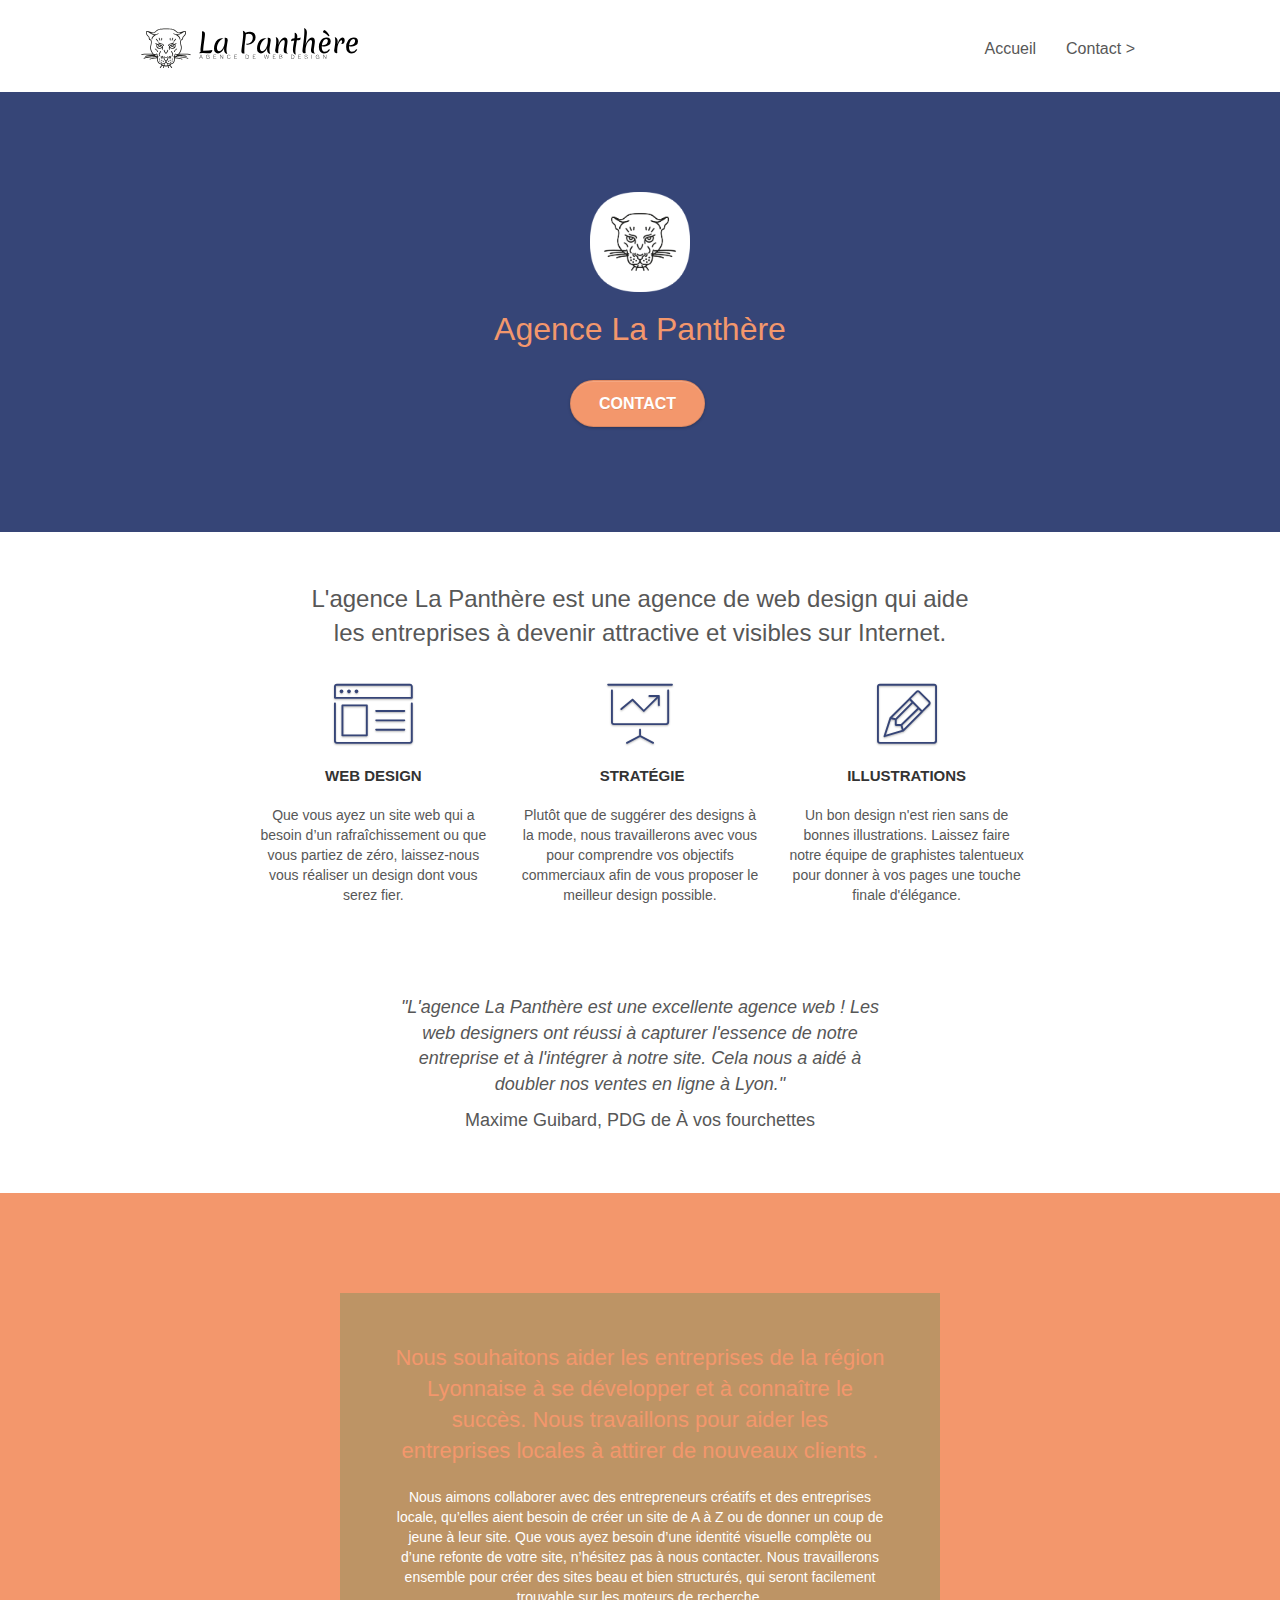
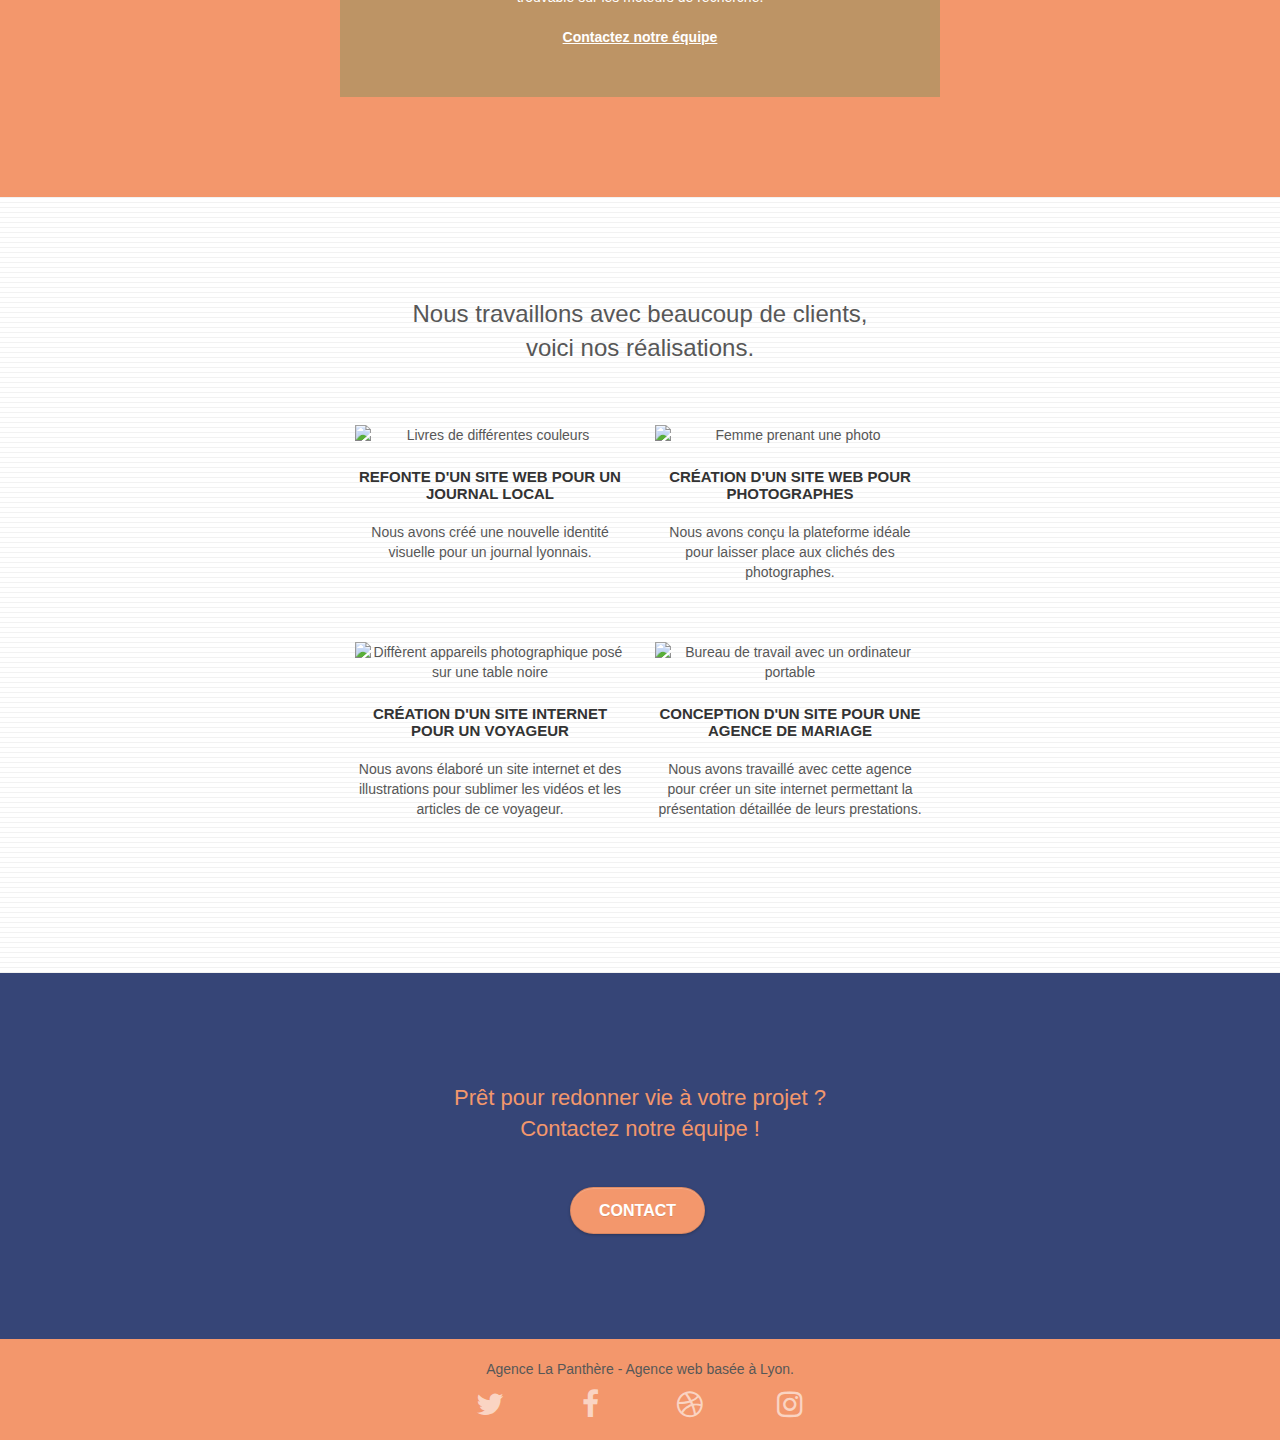
==== commit bfa351f2: "ajout alt sur images" ====
--- a/index.html
+++ b/index.html
@@ -2,9 +2,9 @@
 <html lang="fr">
 	<head>
 		<meta charset="utf-8" />
-		<code><meta name="robots" content="index, follow"></code>
+		<title>La Panthère</title>
+		<meta name="robots" content="index, follow">
 		<link rel="canonical" href="https://mesbahnabil.github.io/MesbahNabil_4_10032022/index.html" />
-		<title>La Panthère</title>
 		<meta
 			name="keywords"
 			content="seo, google, site web, site internet, agence design paris, agence design, 
@@ -17,11 +17,11 @@
 			name="viewport"
 			content="width=device-width, initial-scale=1.0, viewport-fit=cover"
 		/>
-		<link rel="shortcut icon" type="image/png" href="favicon.jpg" />
+		<link rel="icon" type="image/x-icon" href="favicon.jpg" />
 
 		<link rel="stylesheet" type="text/css" href="./css/bootstrap.css" />
-		<link rel="stylesheet" type="text/css" href="./css/font-awesome.css" />
-		<link rel="stylesheet" type="text/css" href="./css/et-line.css" />
+		<link rel="stylesheet" type="text/css" href="./css/font-awesome.css"/>
+		<link rel="stylesheet" type="text/css" href="./css/et-line.css"  />
 		<link rel="stylesheet" type="text/css" href="style.css" />
 
 		<noscript async src="./js/jquery-2.1.0.js"></noscript>
@@ -47,7 +47,7 @@
 							<a class="navbar-brand" href="index.html"
 								><img
 									src="img/agence-la-panthere-monochrome.svg"
-									alt="paris web design logo agence web meilleure agence"
+									alt="Logo en forme de Panthère"
 									height="40"
 							/></a>
 							
@@ -94,7 +94,7 @@
 								src="img/logo.png"
 								class="center-block image-resize-mode"
 								width="100"
-								alt="Agence La Panthère, agence web paris, création logo paris"
+								alt="Logo en forme de Panthère"
 							/>
 							<h1 class="text-center hero-bloc-text tc-white">
 								Agence La Panthère
@@ -251,7 +251,7 @@
 								data-frame="snapshot-lb"
 								><img
 									src="img/1.webp"
-									alt="paris web design logo agence web meilleure agence et refonte site web journal"
+									alt="Livres de différentes couleurs"
 									class="img-responsive portfolio-thumb"
 							/></a>
 							<h3 class="mg-md text-center">
@@ -272,7 +272,7 @@
 								><img
 									src="img/2.webp"
 									class="img-responsive portfolio-thumb"
-									alt="paris web design logo agence web meilleure agence, Création d'un site web pour photographes"
+									alt="Femme prenant une photo"
 							/></a>
 							<h3 class="mg-md text-center">
 								Création d'un site web pour photographes
@@ -294,7 +294,7 @@
 								><img
 									src="img/3.webp"
 									class="img-responsive portfolio-thumb"
-									alt="paris web design logo agence web meilleure agence, Création d'un site web pour voyageur"
+									alt="Diffèrent appareils photographique posé sur une table noire"
 							/></a>
 							<h3 class="mg-md text-center">
 								Création d'un site internet pour un voyageur
@@ -314,7 +314,7 @@
 								><img
 									src="img/4.webp"
 									class="img-responsive portfolio-thumb"
-									alt="paris web design logo agence web meilleure agence, Création d'un site web pour agence de mariage"
+									alt="Bureau de travail avec un ordinateur portable"
 							/></a>
 							<h3 class="mg-md text-center">
 								Conception d'un site pour une agence de mariage
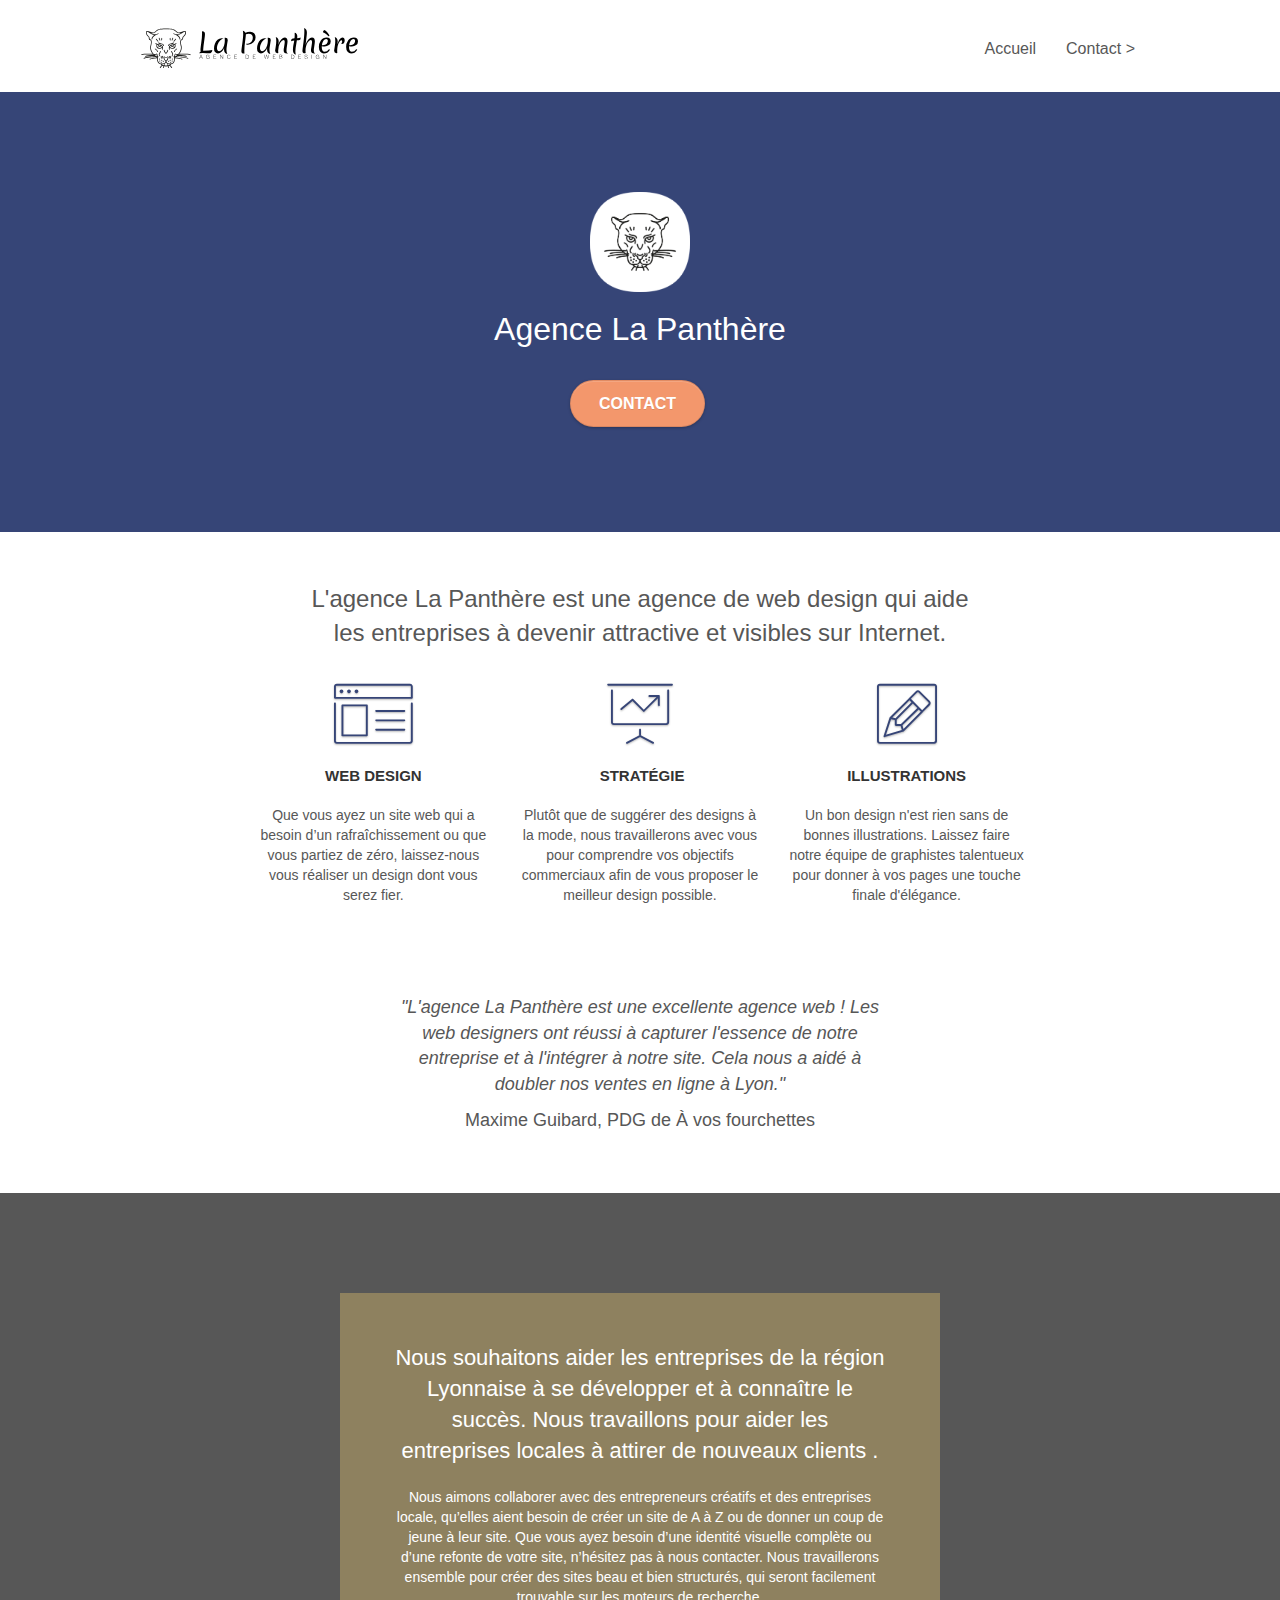
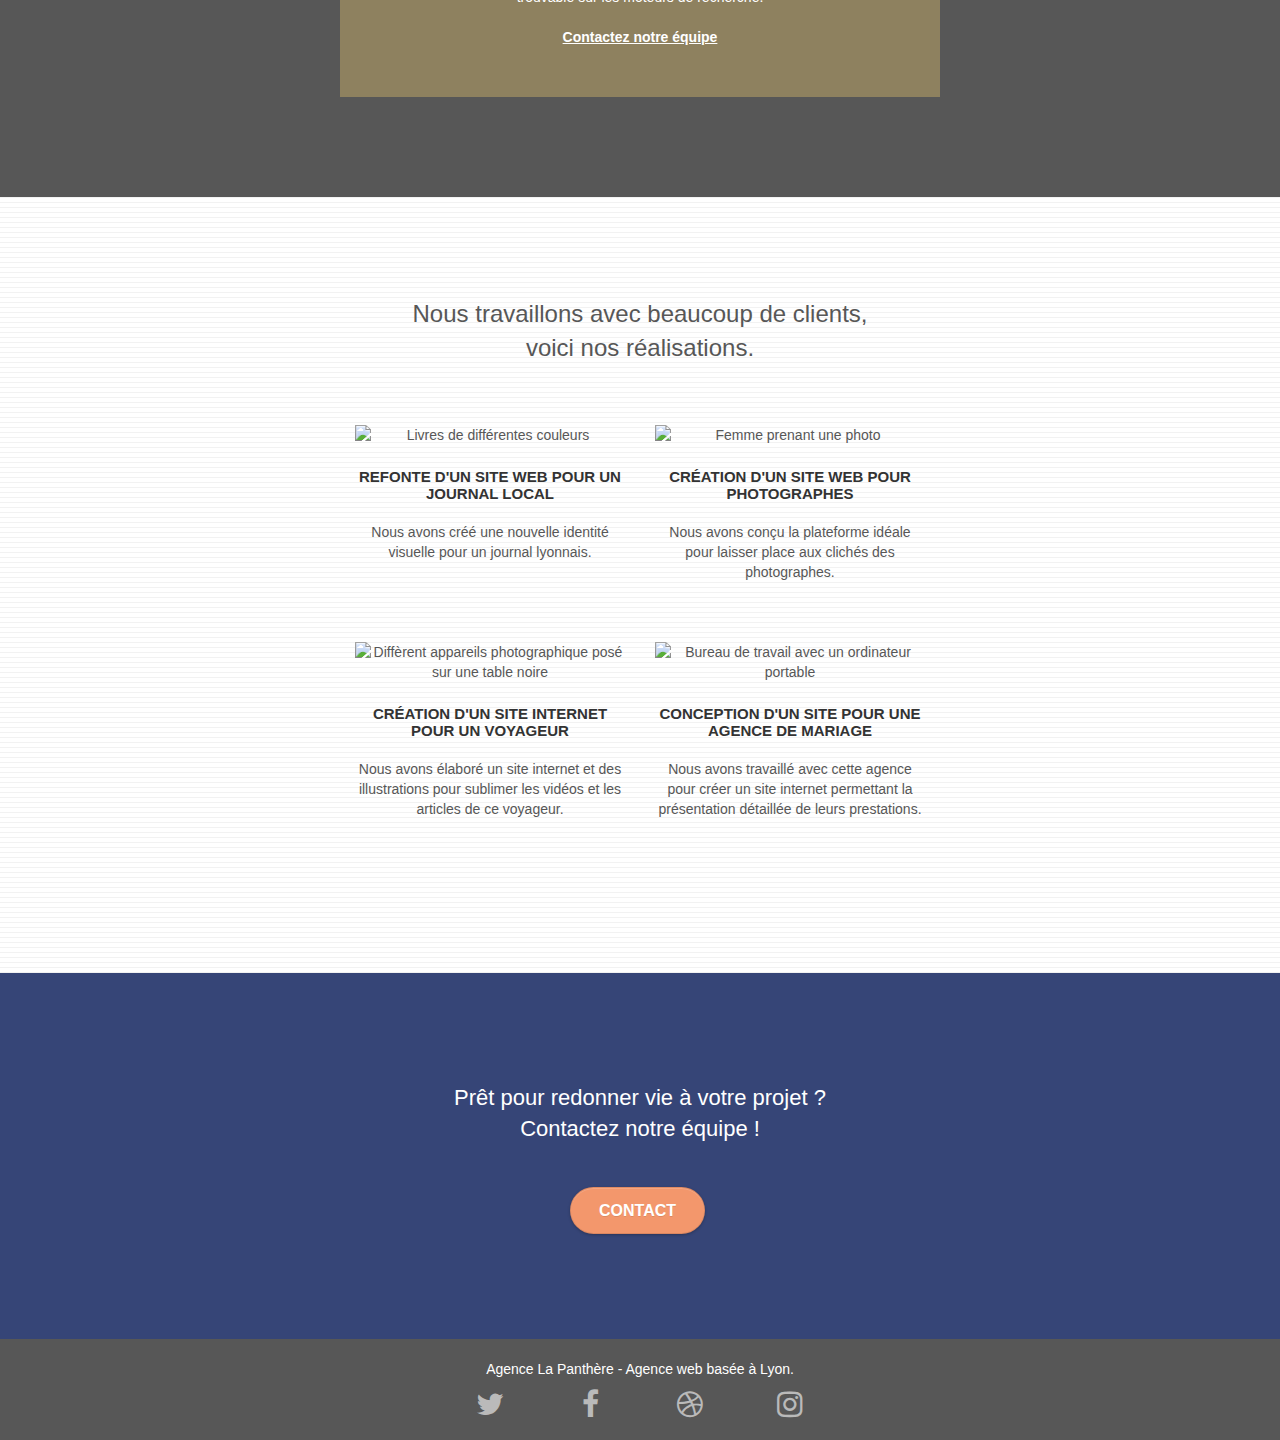
==== commit 7c6e1f49: "contrast fixing accessibility" ====
--- a/index.html
+++ b/index.html
@@ -7,9 +7,7 @@
 		<link rel="canonical" href="https://mesbahnabil.github.io/MesbahNabil_4_10032022/index.html" />
 		<meta
 			name="keywords"
-			content="seo, google, site web, site internet, agence design paris, agence design, 
-			agence design,agence design,agence design,agence design,agence design,agence design,agence
-			 design,agence design"
+			content=" Lyon, agence web design"
 		/>
 		<meta name="description" content="L'agence La Panthère est une agence de web design qui aide
 		les entreprises à devenir attractive et visibles sur Internet." />
@@ -18,20 +16,30 @@
 			content="width=device-width, initial-scale=1.0, viewport-fit=cover"
 		/>
 		<link rel="icon" type="image/x-icon" href="favicon.jpg" />
+		<meta name="google-site-verification" content="DFKzSVSjcv68-FXEhaa5Tz57iHj7F9YCFHAmjbutXK4" />
 
 		<link rel="stylesheet" type="text/css" href="./css/bootstrap.css" />
 		<link rel="stylesheet" type="text/css" href="./css/font-awesome.css"/>
 		<link rel="stylesheet" type="text/css" href="./css/et-line.css"  />
 		<link rel="stylesheet" type="text/css" href="style.css" />
 
-		<noscript async src="./js/jquery-2.1.0.js"></noscript>
-		<noscript async src="./js/bootstrap.js"></noscript>
-		<noscript async src="./js/blocs.js"></noscript>
-		<noscript async src="./js/jquery.touchSwipe.js" defer></noscript>
-		<noscript async src="./js/gmaps.js"></noscript>
+		<script async src="./js/jquery-2.1.0.js"defer></script>
+		<script async src="./js/bootstrap.js"defer></script>
+		<script async src="./js/blocs.js" defer></script>
+		<script async src="./js/jquery.touchSwipe.js" defer></script>
+		<script async src="./js/gmaps.js" defer></script>
 
 
 		<!-- Analytics -->
+		<!-- Global site tag (gtag.js) - Google Analytics -->
+<!-- <script async src="https://www.googletagmanager.com/gtag/js?id=G-NB793M5HC5"></script>
+<script>
+  window.dataLayer = window.dataLayer || [];
+  function gtag(){dataLayer.push(arguments);}
+  gtag('js', new Date());
+
+  gtag('config', 'G-NB793M5HC5');
+</script> -->
 
 		<!-- Analytics END -->
 	</head>
@@ -358,8 +366,8 @@
 				<div class="container bloc-sm">
 					<div class="row">
 						<div class="col-sm-12">
-							<!-- CHANGEMENT white -->
-							<p class="text-center ">
+							
+							<p class="text-center tc-white">
 								Agence La Panthère - Agence web basée à Lyon.<br />
 							</p>
 							<div class="row row-no-gutters social">
--- a/style.css
+++ b/style.css
@@ -46,6 +46,7 @@
 
 .bloc-lg {
 	padding: 100px 50px;
+	position: relative;
 }
 
 .bloc-md {
@@ -771,11 +772,11 @@
 }
 
 .bgc-atomic-tangerine {
-	background-color: #f3976c;
+	background-color: #575757;
 }
 
 .tc-white {
-	color: #f3976c !important;
+	color: #ffffff !important;
 }
 
 .btn-atomic-tangerine {
@@ -981,6 +982,7 @@
 	.bloc-xl,
 	.bloc-lg {
 		padding: 40px 0;
+		position: relative;
 	}
 	.bloc-sm,
 	.bloc-md {
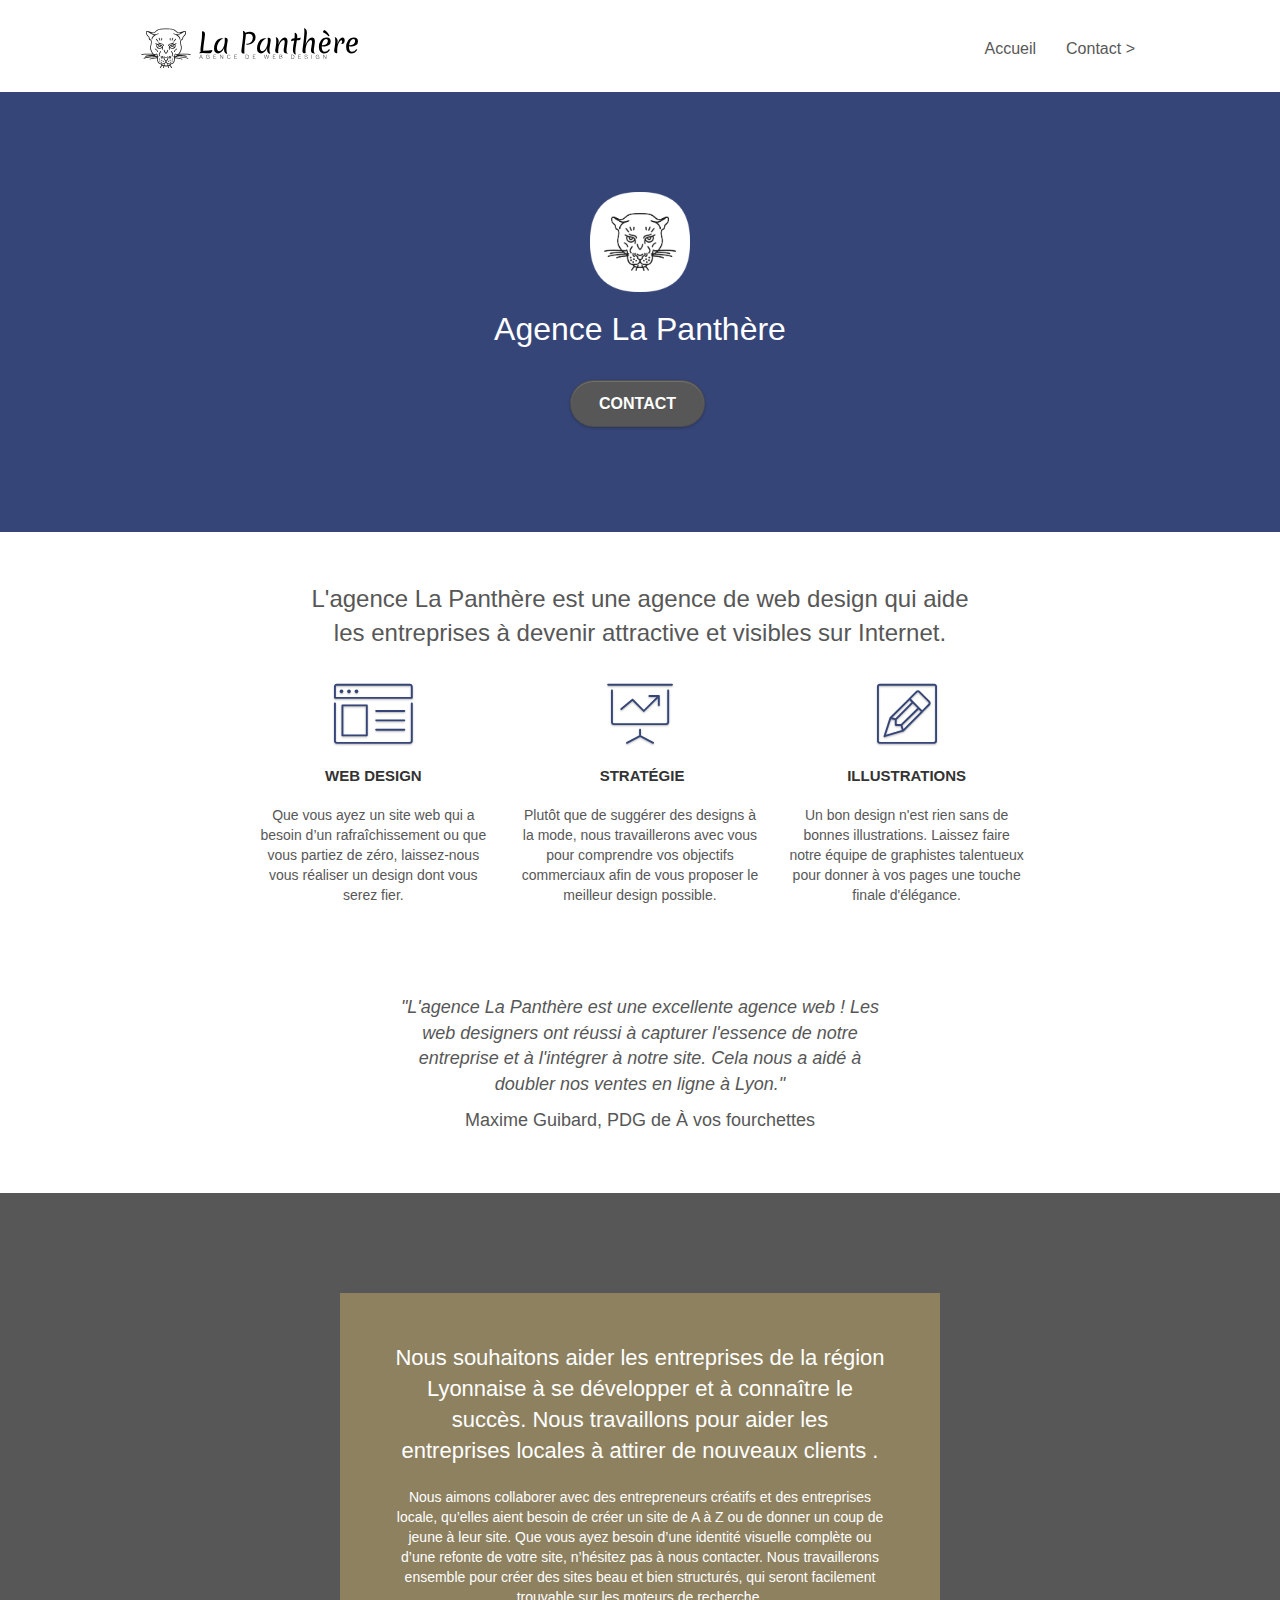
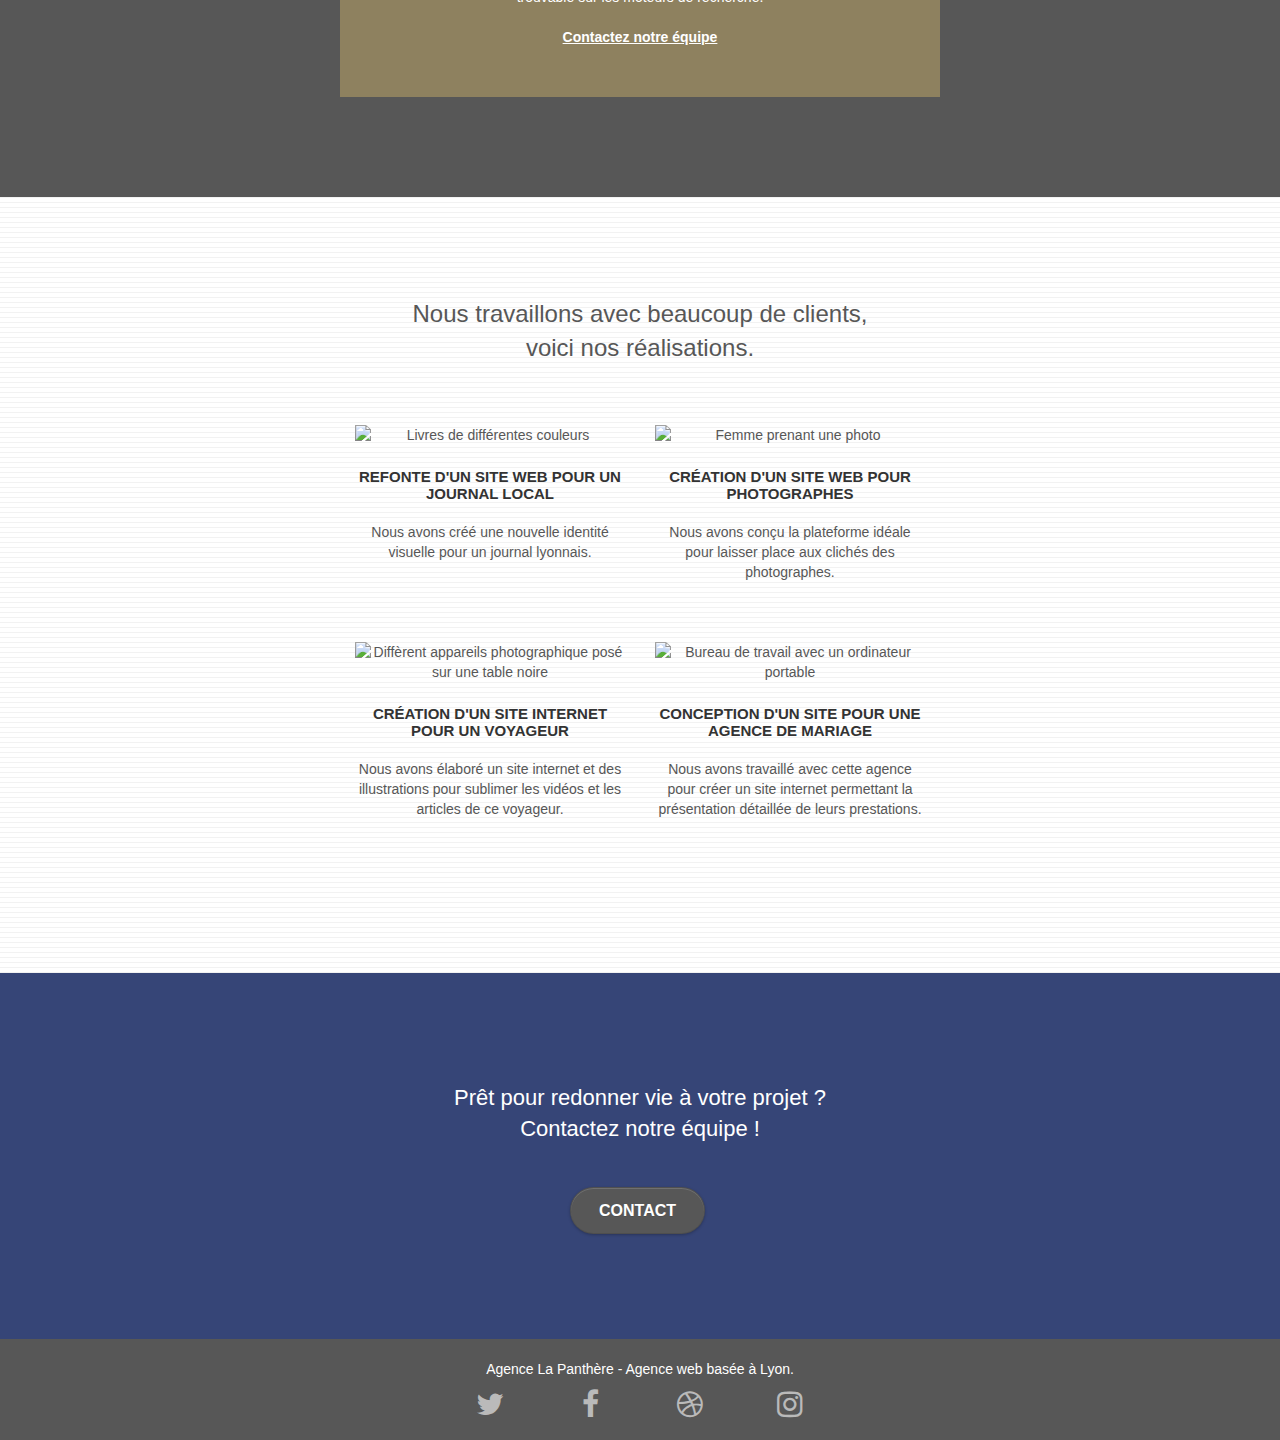
==== commit 7620475e: "Contrast button btn-atomic-tangerine" ====
--- a/index.html
+++ b/index.html
@@ -379,8 +379,8 @@
 									</div>
 								</div>
 								<div class="col-sm-3">
-									<div class="text-center">
-										<a class="social" href="index.html"
+									<div class="text-center ">
+										<a class="social " href="index.html"
 											><span class="fa fa-facebook icon-md"></span
 										></a>
 									</div>
--- a/style.css
+++ b/style.css
@@ -780,12 +780,12 @@
 }
 
 .btn-atomic-tangerine {
-	background: #f3976c;
+	background: #575757;
 	color: #ffffff !important;
 }
 
 .btn-atomic-tangerine:hover {
-	background: #c27956 !important;
+	background: #696969 !important;
 	color: #ffffff !important;
 }
 
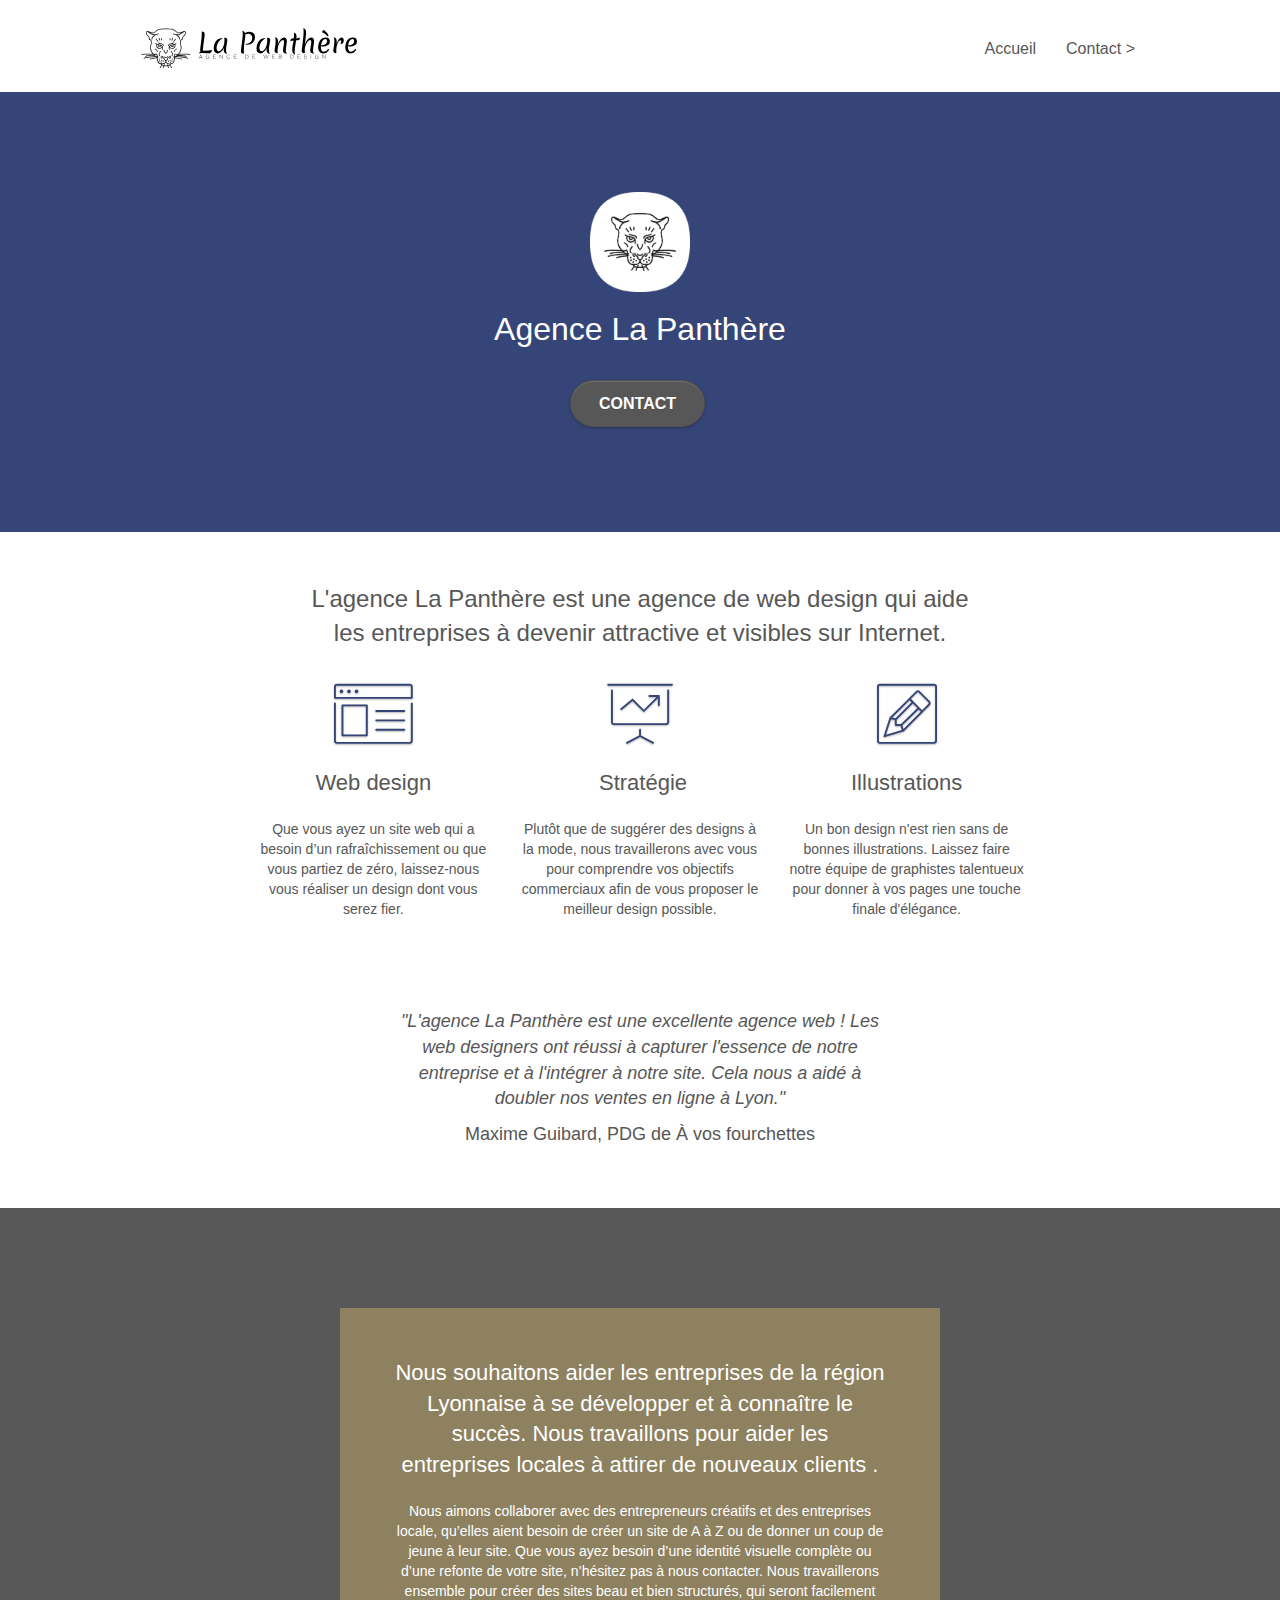
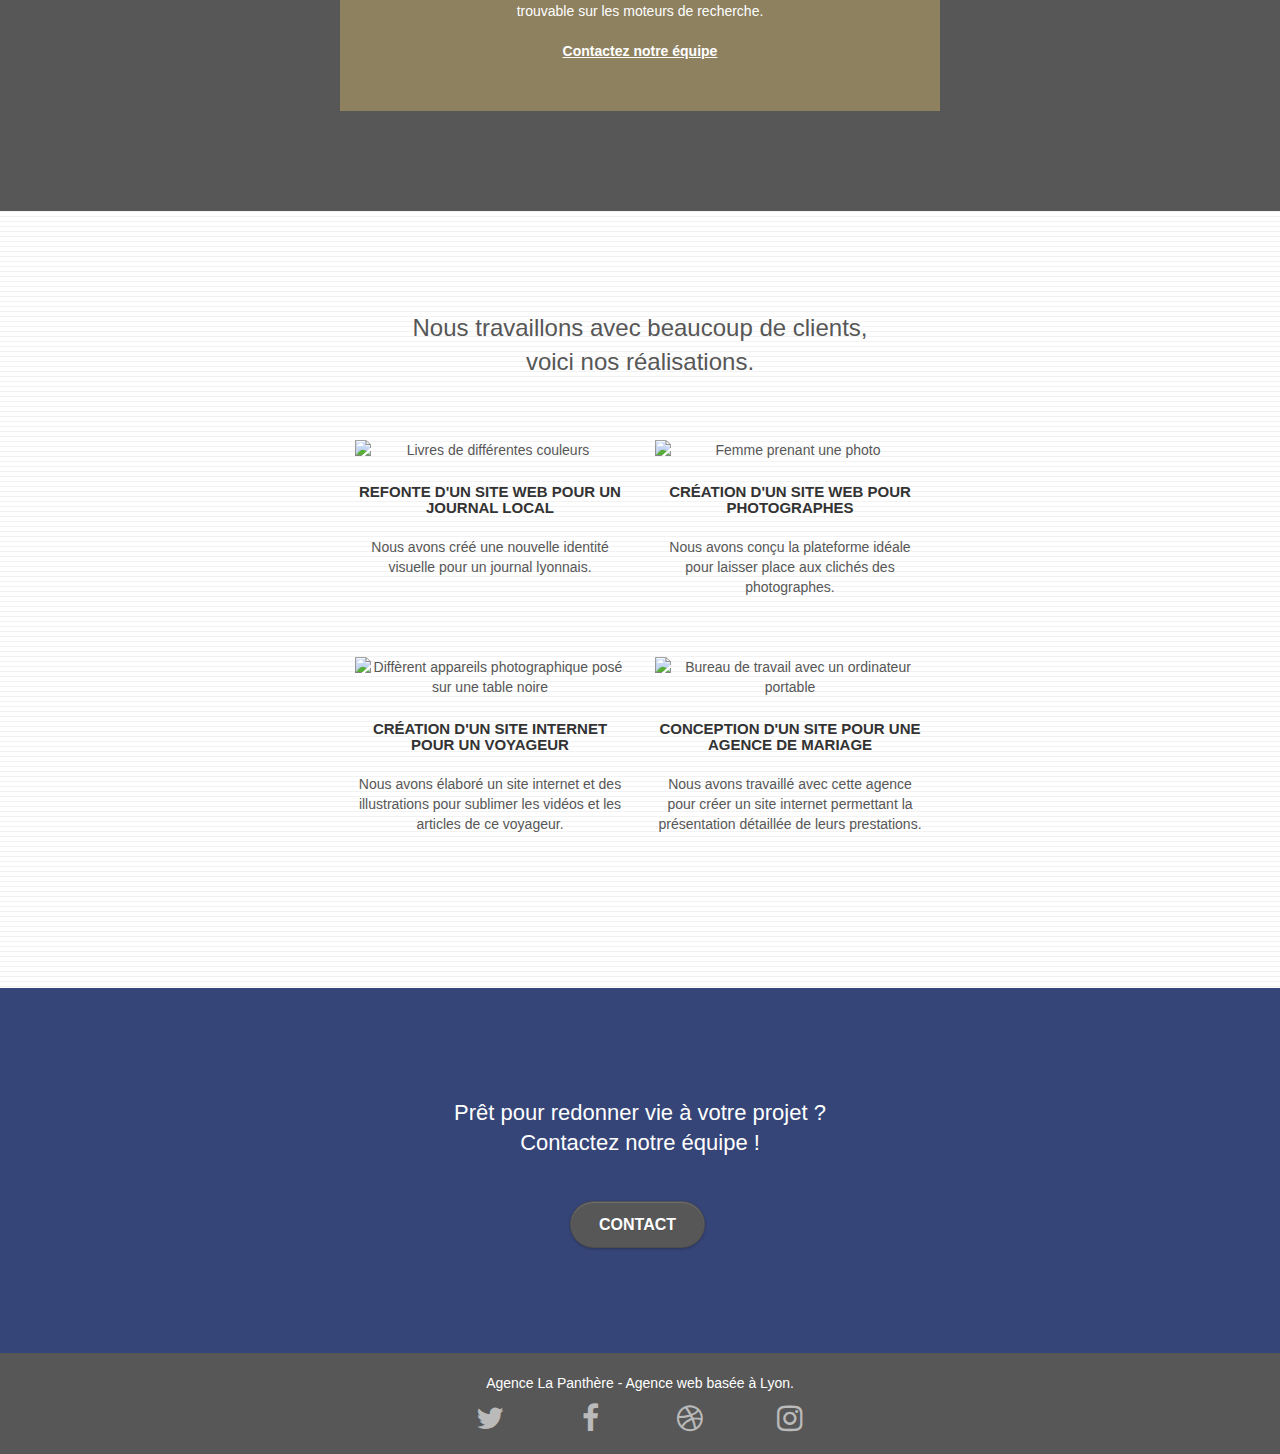
==== commit 5dfa8f12: "img sizing" ====
--- a/index.html
+++ b/index.html
@@ -57,6 +57,7 @@
 									src="img/agence-la-panthere-monochrome.svg"
 									alt="Logo en forme de Panthère"
 									height="40"
+									width="216"
 							/></a>
 							
 							<button
@@ -102,6 +103,7 @@
 								src="img/logo.png"
 								class="center-block image-resize-mode"
 								width="100"
+								height="100"
 								alt="Logo en forme de Panthère"
 							/>
 							<h1 class="text-center hero-bloc-text tc-white">
@@ -142,7 +144,7 @@
 									class="et-icon-browser sm-shadow icon-dark-slate-blue icons icon-lg"
 								></span>
 							</div>
-							<h3 class="mg-md text-center">Web design</h3>
+							<h2 class="mg-md text-center">Web design</h2>
 							<p class="text-center">
 								Que vous ayez un site web qui a besoin d&rsquo;un
 								rafraîchissement ou que vous partiez de zéro, laissez-nous
@@ -155,7 +157,7 @@
 									class="et-icon-presentation sm-shadow icon-dark-slate-blue icons icon-lg"
 								></span>
 							</div>
-							<h3 class="mg-md text-center">&nbsp;Stratégie</h3>
+							<h2 class="mg-md text-center">&nbsp;Stratégie</h2>
 							<p class="text-center">
 								Plutôt que de suggérer des designs à la mode, nous
 								travaillerons avec vous pour comprendre vos objectifs
@@ -169,7 +171,7 @@
 									class="et-icon-edit sm-shadow icon-dark-slate-blue icons icon-lg"
 								></span>
 							</div>
-							<h3 class="mg-md text-center">Illustrations</h3>
+							<h2 class="mg-md text-center">Illustrations</h2>
 							<p class="text-center">
 								Un bon design n'est rien sans de bonnes illustrations.
 								Laissez faire notre équipe de graphistes talentueux pour
@@ -258,9 +260,12 @@
 								data-caption="Refonte d'un site web pour un journal local"
 								data-frame="snapshot-lb"
 								><img
+								height="100%"
+									width="100%"
 									src="img/1.webp"
 									alt="Livres de différentes couleurs"
 									class="img-responsive portfolio-thumb"
+
 							/></a>
 							<h3 class="mg-md text-center">
 								Refonte d'un site web pour un journal local
@@ -278,6 +283,8 @@
 								data-caption="Création d'un site web pour photographes"
 								data-frame="snapshot-lb"
 								><img
+								height="100%"
+									width="100%"
 									src="img/2.webp"
 									class="img-responsive portfolio-thumb"
 									alt="Femme prenant une photo"
@@ -300,6 +307,8 @@
 								data-caption="Création d'un site internet pour un voyageur"
 								data-frame="snapshot-lb"
 								><img
+								height="100%"
+									width="100%"
 									src="img/3.webp"
 									class="img-responsive portfolio-thumb"
 									alt="Diffèrent appareils photographique posé sur une table noire"
@@ -320,6 +329,8 @@
 								data-caption="Conception d'un site pour une agence de mariage"
 								data-frame="snapshot-lb"
 								><img
+								height="100%"
+									width="100%"
 									src="img/4.webp"
 									class="img-responsive portfolio-thumb"
 									alt="Bureau de travail avec un ordinateur portable"
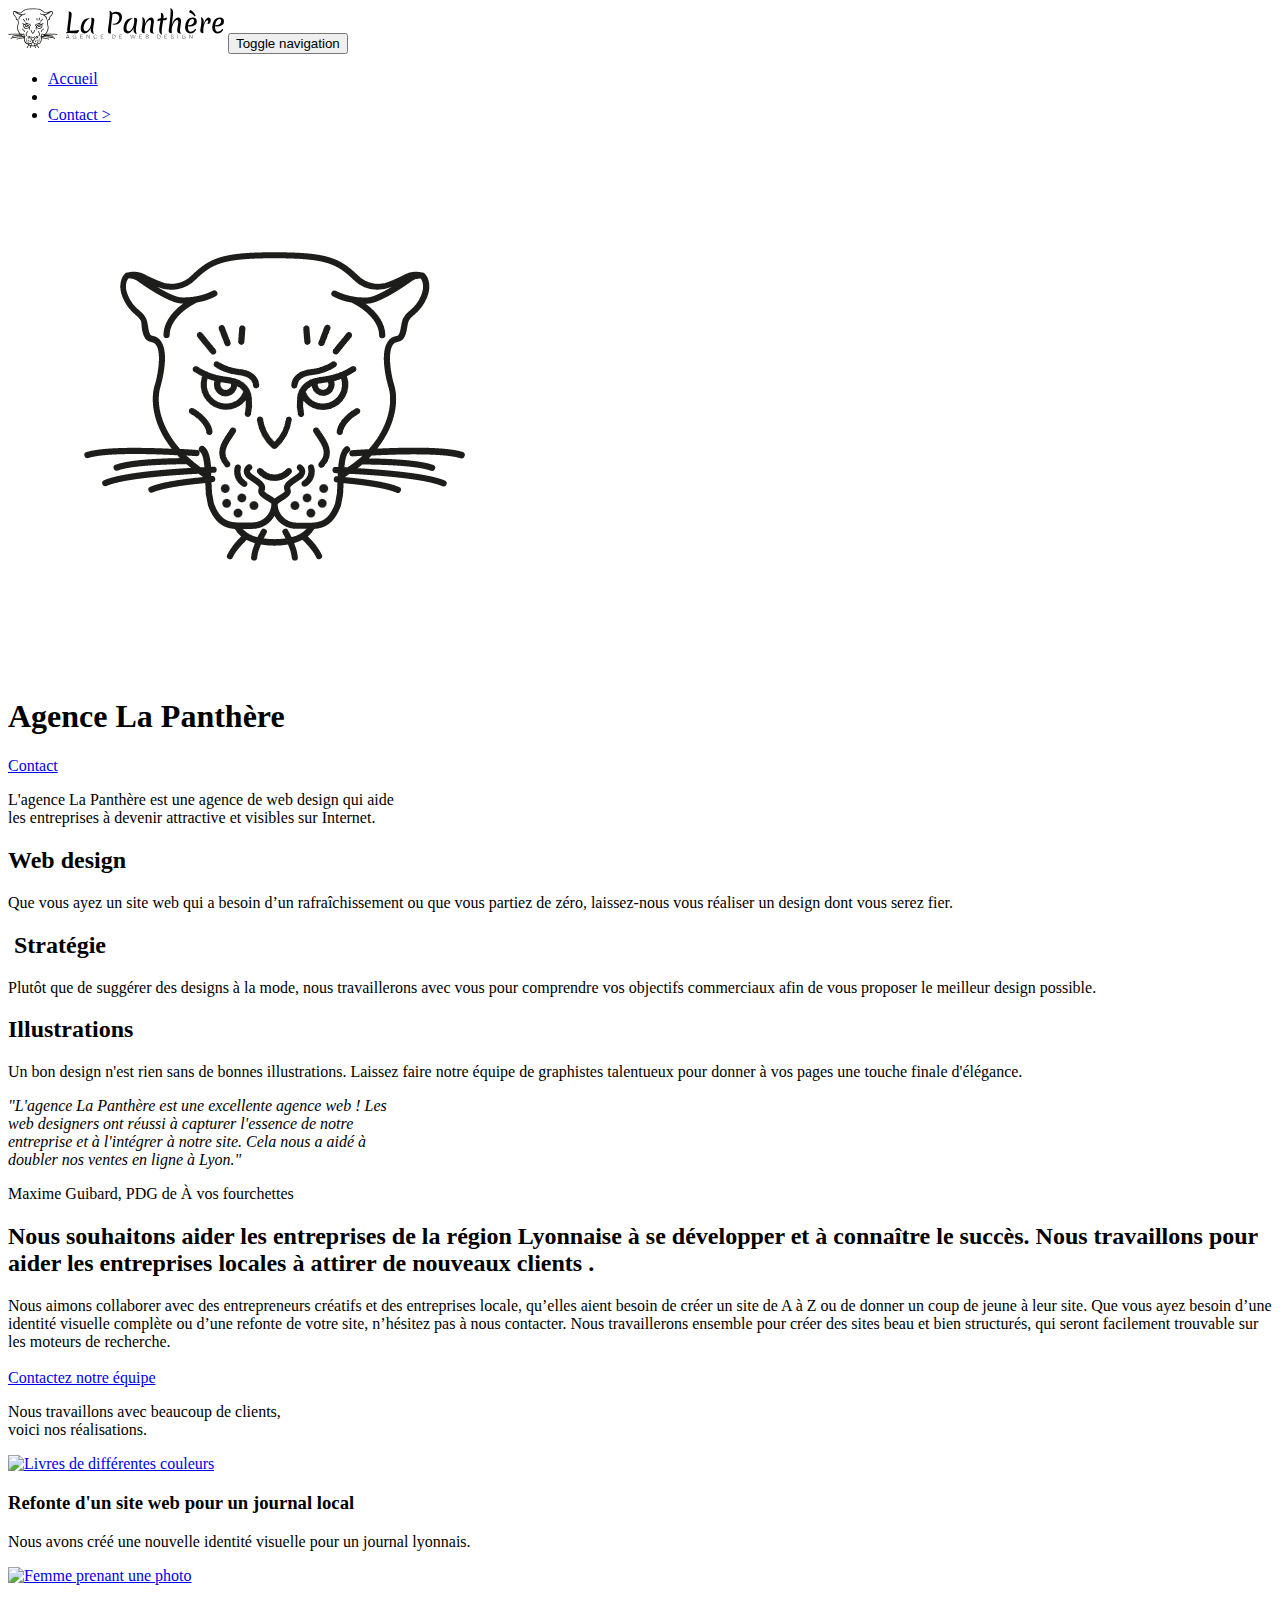
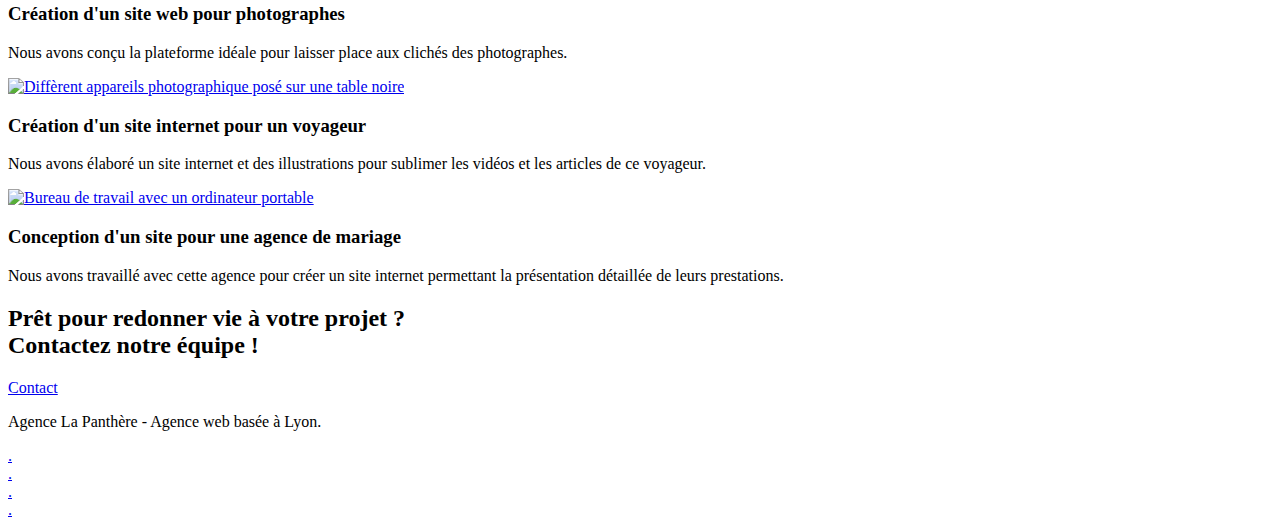
==== commit ba349256: "HTML W3C" ====
--- a/index.html
+++ b/index.html
@@ -3,43 +3,53 @@
 	<head>
 		<meta charset="utf-8" />
 		<title>La Panthère</title>
-		<meta name="robots" content="index, follow">
-		<link rel="canonical" href="https://mesbahnabil.github.io/MesbahNabil_4_10032022/index.html" />
+		<meta name="robots" content="index, follow" />
+		<link
+			rel="canonical"
+			href="https://mesbahnabil.github.io/MesbahNabil_4_10032022/index.html"
+		/>
+		<meta name="keywords" content=" Lyon, agence web design" />
 		<meta
-			name="keywords"
-			content=" Lyon, agence web design"
+			name="description"
+			content="L'agence La Panthère est une agence de web design qui aide
+		les entreprises à devenir attractive et visibles sur Internet."
 		/>
-		<meta name="description" content="L'agence La Panthère est une agence de web design qui aide
-		les entreprises à devenir attractive et visibles sur Internet." />
 		<meta
 			name="viewport"
 			content="width=device-width, initial-scale=1.0, viewport-fit=cover"
 		/>
 		<link rel="icon" type="image/x-icon" href="favicon.jpg" />
-		<meta name="google-site-verification" content="DFKzSVSjcv68-FXEhaa5Tz57iHj7F9YCFHAmjbutXK4" />
-
-		<link rel="stylesheet" type="text/css" href="./css/bootstrap.css" />
-		<link rel="stylesheet" type="text/css" href="./css/font-awesome.css"/>
-		<link rel="stylesheet" type="text/css" href="./css/et-line.css"  />
-		<link rel="stylesheet" type="text/css" href="style.css" />
-
-		<script async src="./js/jquery-2.1.0.js"defer></script>
-		<script async src="./js/bootstrap.js"defer></script>
-		<script async src="./js/blocs.js" defer></script>
-		<script async src="./js/jquery.touchSwipe.js" defer></script>
-		<script async src="./js/gmaps.js" defer></script>
-
+		<meta
+			name="google-site-verification"
+			content="DFKzSVSjcv68-FXEhaa5Tz57iHj7F9YCFHAmjbutXK4"
+		/>
+
+		<link rel="stylesheet" type="text/css" href="./css/bootstrap.min.css" />
+		<link rel="stylesheet" type="text/css" href="./css/font-awesome.min.css" />
+		<link rel="stylesheet" type="text/css" href="./css/et-line.min.css" />
+		<link rel="stylesheet" type="text/css" href="style.min.css" />
+
+		<script async src="./js/jquery-2.1.0.min.js" defer></script>
+		<script async src="./js/bootstrap.min.js" defer></script>
+		<script async src="./js/blocs.min.js" defer></script>
+		<script async src="./js/jquery.touchSwipe.min.js" defer></script>
+		<script async src="./js/gmaps.min.js" defer></script>
 
 		<!-- Analytics -->
 		<!-- Global site tag (gtag.js) - Google Analytics -->
-<!-- <script async src="https://www.googletagmanager.com/gtag/js?id=G-NB793M5HC5"></script>
-<script>
-  window.dataLayer = window.dataLayer || [];
-  function gtag(){dataLayer.push(arguments);}
-  gtag('js', new Date());
-
-  gtag('config', 'G-NB793M5HC5');
-</script> -->
+		<script
+			async
+			src="https://www.googletagmanager.com/gtag/js?id=G-NB793M5HC5"
+		></script>
+		<script>
+			window.dataLayer = window.dataLayer || [];
+			function gtag() {
+				dataLayer.push(arguments);
+			}
+			gtag("js", new Date());
+
+			gtag("config", "G-NB793M5HC5");
+		</script>
 
 		<!-- Analytics END -->
 	</head>
@@ -51,7 +61,6 @@
 				<div class="container bloc-sm">
 					<nav class="navbar row">
 						<div class="navbar-header">
-							
 							<a class="navbar-brand" href="index.html"
 								><img
 									src="img/agence-la-panthere-monochrome.svg"
@@ -59,7 +68,7 @@
 									height="40"
 									width="216"
 							/></a>
-							
+
 							<button
 								id="nav-toggle"
 								type="button"
@@ -102,8 +111,6 @@
 							<img
 								src="img/logo.png"
 								class="center-block image-resize-mode"
-								width="100"
-								height="100"
 								alt="Logo en forme de Panthère"
 							/>
 							<h1 class="text-center hero-bloc-text tc-white">
@@ -134,7 +141,6 @@
 								les entreprises à devenir attractive et visibles sur
 								Internet.
 							</p>
-							
 						</div>
 					</div>
 					<div class="row voffset-lg med-width-whitespace">
@@ -181,7 +187,7 @@
 					</div>
 					<div class="row voffset-lg voffset">
 						<div class="col-xs-12 col-md-8 col-md-offset-2 text-center">
-							<p class="text-img-quote">
+							<div class="text-img-quote">
 								<cite>
 									"L'agence La Panthère est une excellente agence web !
 									Les
@@ -193,9 +199,10 @@
 									doubler nos ventes en ligne à Lyon."
 								</cite>
 								<br />
-								<p class="text-img-quote2">Maxime Guibard, PDG de À vos fourchettes</p>
-							</p>
-							
+								<p class="text-img-quote2">
+									Maxime Guibard, PDG de À vos fourchettes
+								</p>
+							</div>
 						</div>
 					</div>
 				</div>
@@ -248,7 +255,6 @@
 								Nous travaillons avec beaucoup de clients, <br />
 								voici nos réalisations.
 							</p>
-							
 						</div>
 					</div>
 					<div class="row tight-width-whitespace portfolio-row">
@@ -260,12 +266,9 @@
 								data-caption="Refonte d'un site web pour un journal local"
 								data-frame="snapshot-lb"
 								><img
-								height="100%"
-									width="100%"
 									src="img/1.webp"
 									alt="Livres de différentes couleurs"
 									class="img-responsive portfolio-thumb"
-
 							/></a>
 							<h3 class="mg-md text-center">
 								Refonte d'un site web pour un journal local
@@ -283,8 +286,6 @@
 								data-caption="Création d'un site web pour photographes"
 								data-frame="snapshot-lb"
 								><img
-								height="100%"
-									width="100%"
 									src="img/2.webp"
 									class="img-responsive portfolio-thumb"
 									alt="Femme prenant une photo"
@@ -307,8 +308,6 @@
 								data-caption="Création d'un site internet pour un voyageur"
 								data-frame="snapshot-lb"
 								><img
-								height="100%"
-									width="100%"
 									src="img/3.webp"
 									class="img-responsive portfolio-thumb"
 									alt="Diffèrent appareils photographique posé sur une table noire"
@@ -329,8 +328,6 @@
 								data-caption="Conception d'un site pour une agence de mariage"
 								data-frame="snapshot-lb"
 								><img
-								height="100%"
-									width="100%"
 									src="img/4.webp"
 									class="img-responsive portfolio-thumb"
 									alt="Bureau de travail avec un ordinateur portable"
@@ -377,7 +374,6 @@
 				<div class="container bloc-sm">
 					<div class="row">
 						<div class="col-sm-12">
-							
 							<p class="text-center tc-white">
 								Agence La Panthère - Agence web basée à Lyon.<br />
 							</p>
@@ -385,32 +381,32 @@
 								<div class="col-sm-3">
 									<div class="text-center">
 										<a class="social" href="index.html"
-											><span class="fa fa-twitter icon-md"></span
-										></a>
-									</div>
-								</div>
-								<div class="col-sm-3">
-									<div class="text-center ">
-										<a class="social " href="index.html"
-											><span class="fa fa-facebook icon-md"></span
+											>.<span class="fa fa-twitter icon-md"></span
 										></a>
 									</div>
 								</div>
 								<div class="col-sm-3">
 									<div class="text-center">
 										<a class="social" href="index.html"
-											><span class="fa fa-dribbble icon-md"></span
+											><span class="fa fa-facebook icon-md"></span
+											>.</a
+										>
+									</div>
+								</div>
+								<div class="col-sm-3">
+									<div class="text-center">
+										<a class="social" href="index.html"
+											>.<span class="fa fa-dribbble icon-md"></span
 										></a>
 									</div>
 								</div>
 								<div class="col-sm-3">
 									<div class="text-center">
 										<a class="social" href="index.html"
-											><span class="fa fa-instagram icon-md"></span
+											>.<span class="fa fa-instagram icon-md"></span
 										></a>
 									</div>
 								</div>
-								
 							</div>
 						</div>
 					</div>
